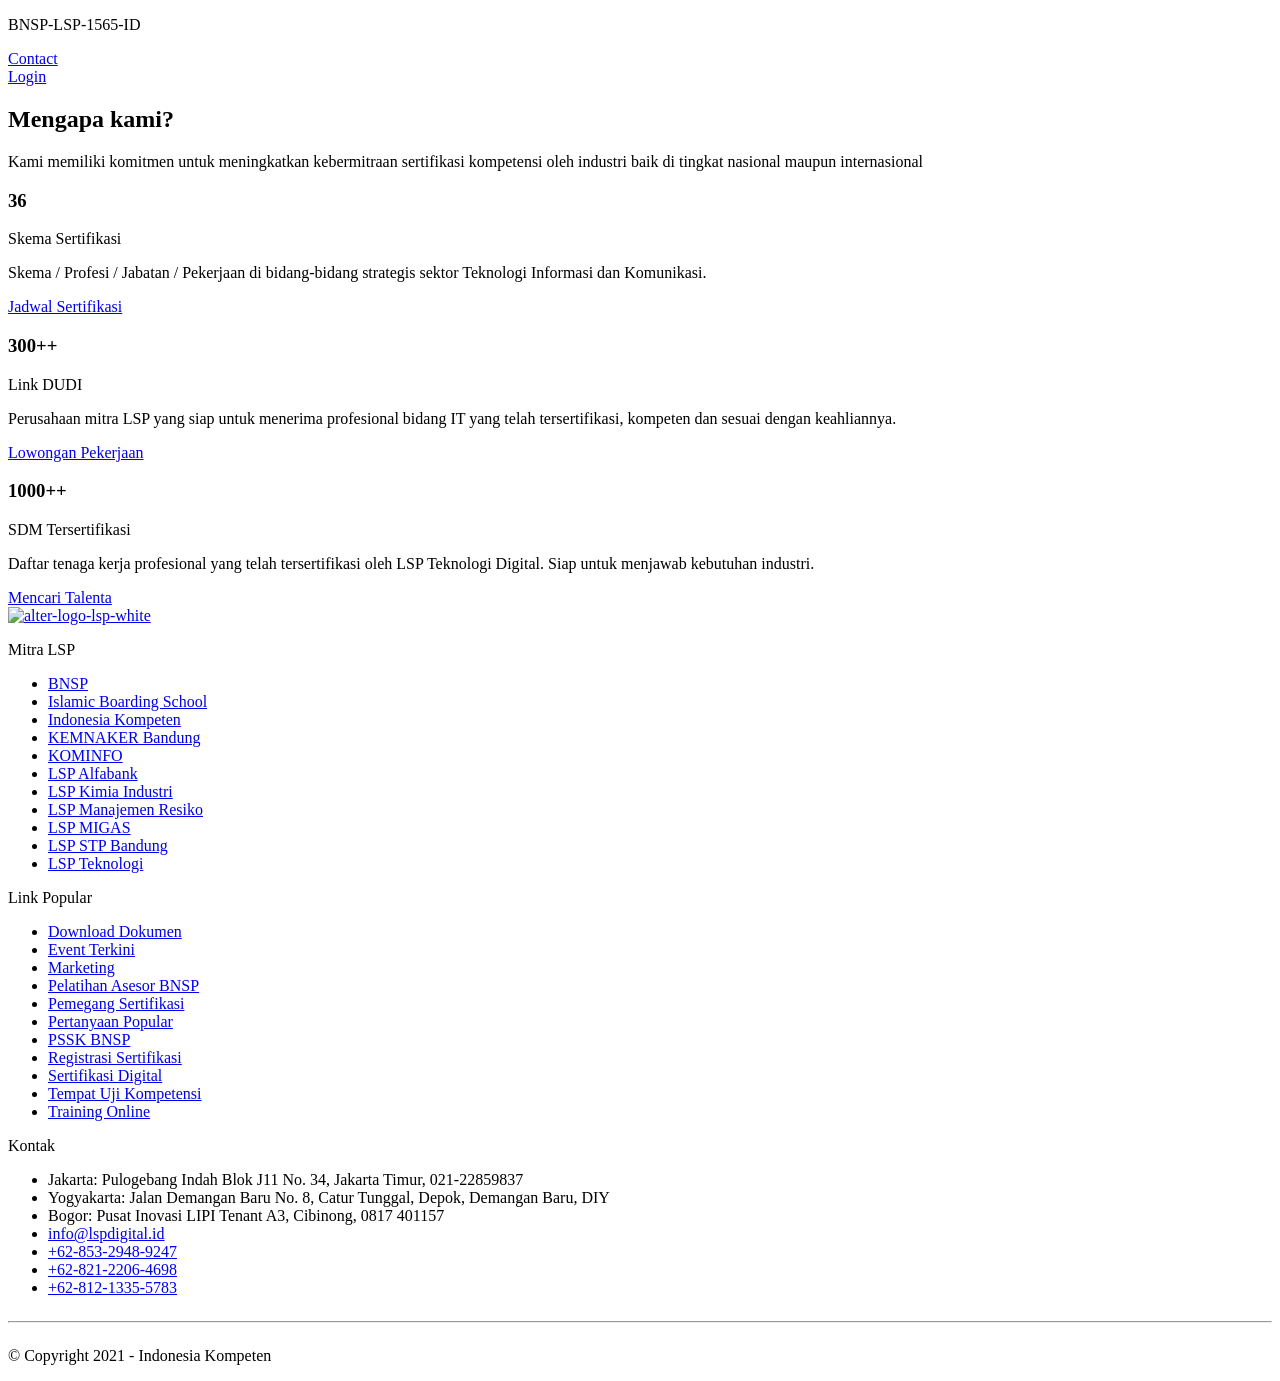
==== dashboard.html @ 9d03038a "Add files via upload" ====
<!DOCTYPE html>
<html lang="en">
<head>
	<meta charset="UTF-8">
    <meta name="viewport" content="width=device-width, initial-scale=1.0">

    <!-- SEO Meta Tags -->
    <meta name="description" content="Website clone LSP Digital Indonesia">
    <meta name="author" content="Khoeru Roziqin">
    <meta name="keywords" content="lsp,lspdigital,sertifikasi,lembagasertifikasiprofesi,sertifikasiprofesi">

    <!-- OG Meta Tags to improve the way the post looks when you share the page on Facebook, Twitter, LinkedIn -->
    <meta property="og:site_name" content="LSP Digital Indonesia" /> <!-- website name -->
    <meta property="og:site" content="" /> <!-- website link -->
    <meta property="og:title" content="dashboard" /> <!-- title shown in the actual shared post -->
    <meta property="og:description" content="website clone Lsp Digital Indonesia" /> <!-- description shown in the actual shared post -->
    <meta property="og:image" content="" /> <!-- image link, make sure it's jpg -->
    <meta property="og:url" content="" /> <!-- where do you want your post to link to -->
    <meta name="twitter:card" content="summary_large_image"> <!-- to have large image post format in Twitter -->

    <!-- Webpage Title -->
    <title>Dashbboard | LSP Digital Indonesia</title>

    <!-- apple touch icon -->
    <link rel="apple-touch-icon" href="assets/image/apple-touch-icon.png">
    <link rel="apple-touch-icon" sizes="57x57" href="assets/image/apple-touch-icon-57x57.png">
    <link rel="apple-touch-icon" sizes="72x72" href="assets/image/apple-touch-icon-72x72.png">
    <link rel="apple-touch-icon" sizes="76x76" href="assets/image/apple-touch-icon-76x76.png">
    <link rel="apple-touch-icon" sizes="114x114" href="assets/image/apple-touch-icon-114x114.png">
    <link rel="apple-touch-icon" sizes="120x120" href="assets/image/apple-touch-icon-120x120.png">
    <link rel="apple-touch-icon" sizes="144x144" href="assets/image/apple-touch-icon-144x144.png">
    <link rel="apple-touch-icon" sizes="152x152" href="assets/image/apple-touch-icon-152x152.png">
    <link rel="apple-touch-icon" sizes="180x180" href="assets/image/apple-touch-icon-180x180.png">

    <!-- Styles -->
    <link rel="stylesheet" href="assets/css/styles.css"> <!-- custom styles -->
    <link rel="stylesheet" href="assets/css/bootstrap.css"> <!-- bootstrap styles -->
    <link rel="stylesheet" href="assets/vendor/icofont/icofont.css"> <!-- icofont icon styles -->
    <link rel="stylesheet" href="assets/vendor/uicons-bold-rounded/css/uicons-bold-rounded.css"> <!-- flaticon bold rounded icon styles -->
    <link rel="stylesheet" href="https://cdnjs.cloudflare.com/ajax/libs/animate.css/4.1.1/animate.min.css"> <!-- animate animation styles -->

    <!-- Favicon  -->
    <link rel="icon" href="assets/image/favicon.ico">
</head>

<body>
    <!-- alter section -->
    <div class="alter__section">
        <div class="container">
            <div class="body__section">
                <!-- alter left -->
                <div class="alter__left">
                    <a href="https://www.instagram.com/lsp.td/"><i class="icofont-instagram"></i></a>
                    <a href="https://www.facebook.com/lsptd/"><i class="icofont-facebook"></i></a>
                    <a href="https://www.youtube.com/channel/UCzzAznco5deIbDVZS4acb9w"><i class="icofont-youtube-play"></i></a>
                    <p class="fw-medium">BNSP-LSP-1565-ID</p>
                </div> <!-- end alter left -->
                <!-- alter right -->
                <div class="alter__right">
                    <div class="alter__contact">
                        <a href="#" class="fw-medium">Contact</a>
                    </div>
                    <div class="alter__login">
                        <a href="#" class="fw-medium">Login</a>
                    </div>
                </div> <!-- end alter right -->
            </div> <!-- end body section -->
        </div> <!-- end container -->
    </div> <!-- end alter section -->

    <!-- navigations -->
    <!-- end navigations -->


    <!-- header -->
    <header></header> <!-- end header -->

    <!-- mengapa section -->
    <div class="mengapa__section">
        <div class="container">
            <div class="body__section">
                <!-- headers -->
                <div class="headers text-center">
                    <h2>Mengapa kami?</h2>
                    <p>Kami memiliki komitmen untuk meningkatkan kebermitraan sertifikasi kompetensi oleh industri baik di tingkat nasional maupun internasional</p>
                </div> <!-- end headers -->

                <!-- mengapa body -->
                <div class="mengapa__body">
                    <div class="card__mengapa text-center">
                        <h3>36</h3>
                        <p class="fw-bold">Skema Sertifikasi</p>
                        <p class="m__bt">Skema / Profesi / Jabatan / Pekerjaan di bidang-bidang strategis sektor Teknologi Informasi dan Komunikasi.</p>
                        <a href="#">
                            Jadwal Sertifikasi
                            <span class="fi-br-arrow-small-right"></span>
                        </a>
                    </div>
                    <div class="card__mengapa text-center">
                        <h3>300++</h3>
                        <p class="fw-bold">Link DUDI</p>
                        <p class="m__bt">Perusahaan mitra LSP yang siap untuk menerima profesional bidang IT yang telah tersertifikasi, kompeten dan sesuai dengan keahliannya.</p>
                        <a href="#">
                            Lowongan Pekerjaan
                            <span class="fi-br-arrow-small-right"></span>
                        </a>
                    </div>
                    <div class="card__mengapa text-center">
                        <h3>1000++</h3>
                        <p class="fw-bold">SDM Tersertifikasi</p>
                        <p class="m__bt">Daftar tenaga kerja profesional yang telah tersertifikasi oleh LSP Teknologi Digital. Siap untuk menjawab kebutuhan industri.</p>
                        <a href="#">
                            Mencari Talenta
                            <span class="fi-br-arrow-small-right"></span>
                        </a>
                    </div>
                </div> <!-- end mengapa body -->
            </div> <!-- end body section -->
        </div> <!-- end container -->
    </div> <!-- end mengapa section -->

    <!-- skema section -->
    <div class="skema__section">
        <div class="container">
            <div class="body__section">
                
            </div> <!-- end body section -->
        </div> <!-- end container -->
    </div> <!-- end skema section -->

    <!-- artikel section -->
    <div class="artikel__section">
        <div class="container">
            <div class="body__section">
                
            </div> <!-- end body section -->
        </div> <!-- end container -->
    </div> <!-- end artikel section -->

    <!-- join section -->
    <div class="join__section">
        <div class="container">
            <div class="body__section">
                
            </div> <!-- end body section -->
        </div> <!-- end container -->
    </div> <!-- end join section -->

    <!-- testimoni section -->
    <div class="testimoni__section">
        <div class="container">
            <div class="body__section">
                
            </div> <!-- end body section -->
        </div> <!-- end container -->
    </div> <!-- end testimoni section -->

    <!-- footer -->
    <footer>
        <div class="container">
            <div class="body__section">
                <!-- top footer -->
                <div class="top__footer">
                    <!-- left top footer -->
                    <div class="left__top">
                        <a href="dashboard.html"><img src="assets/image/logo-lsp-white.svg" alt="alter-logo-lsp-white"></a>
                    </div> <!-- end left top footer -->
                    <!-- right top footer -->
                    <div class="right__top a__none ul__left">
                        <div class="content__right">
                            <p class="fw-bold">Mitra LSP</p>
                            <ul>
                                <li><a href="dashboard.html">BNSP</a></li>
                                <li><a href="https://binaqurani.sch.id/">Islamic Boarding School</a></li>
                                <li><a href="dashboard.html">Indonesia Kompeten</a></li>
                                <li><a href="dashboard.html">KEMNAKER Bandung</a></li>
                                <li><a href="dashboard.html">KOMINFO</a></li>
                                <li><a href="http://programprofesi.alfabankjogja.com/">LSP Alfabank</a></li>
                                <li><a href="https://www.lspkimiaindustri.id/">LSP Kimia Industri</a></li>
                                <li><a href="https://lspmr.org/">LSP Manajemen Resiko</a></li>
                                <li><a href="dashboard.html">LSP MIGAS</a></li>
                                <li><a href="dashboard.html">LSP STP Bandung</a></li>
                                <li><a href="dashboard.html">LSP Teknologi</a></li>
                            </ul>
                        </div> <!-- end content right top -->
                        <div class="content__right">
                            <p class="fw-bold">Link Popular</p>
                            <ul>
                                <li><a href="#">Download Dokumen</a></li>
                                <li><a href="#">Event Terkini</a></li>
                                <li><a href="#">Marketing</a></li>
                                <li><a href="#">Pelatihan Asesor BNSP</a></li>
                                <li><a href="#">Pemegang Sertifikasi</a></li>
                                <li><a href="#">Pertanyaan Popular</a></li>
                                <li><a href="#">PSSK BNSP</a></li>
                                <li><a href="#">Registrasi Sertifikasi</a></li>
                                <li><a href="#">Sertifikasi Digital</a></li>
                                <li><a href="#">Tempat Uji Kompetensi</a></li>
                                <li><a href="#">Training Online</a></li>
                            </ul>
                        </div> <!-- end content right top -->
                        <div class="content__right">
                            <p class="fw-bold">Kontak</p>
                            <ul>
                                <li>Jakarta: Pulogebang Indah Blok J11 No. 34, Jakarta Timur, 021-22859837</li>
                                <li>Yogyakarta: Jalan Demangan Baru No. 8, Catur Tunggal, Depok, Demangan Baru, DIY</li>
                                <li>Bogor: Pusat Inovasi LIPI Tenant A3, Cibinong, 0817 401157</li>
                                <li><a href="mailto:info@lspdigital.id">info@lspdigital.id</a></li>
                                <li><a href="whatsapp://send?abid=085329489247&text=LSPTD">+62-853-2948-9247</a></li>
                                <li><a href="whatsapp://send?abid=082122064698&text=LSPTD">+62-821-2206-4698</a></li>
                                <li><a href="whatsapp://send?abid=081213355783&text=InformasiSertifikasi">+62-812-1335-5783</a></li>
                            </ul>
                        </div> <!-- end content right top -->
                    </div> <!-- end right top footer -->
                </div> <!-- end top footer -->

                <hr style="color: rgba(255, 255, 255, .4); margin: 24px 0;">
                <!-- bottom footer -->
                <div class="bottom__footer">
                    <p>&copy; Copyright 2021 - Indonesia Kompeten</p>
                    <div class="bottom__icon a__none">
                        <a href="https://www.instagram.com/lsp.td/"><i class="icofont-instagram"></i></a>
                        <a href="https://www.facebook.com/lsptd/"><i class="icofont-facebook"></i></a>
                        <a href="https://www.youtube.com/channel/UCzzAznco5deIbDVZS4acb9w"><i class="icofont-youtube-play"></i></a>
                    </div>
                </div> <!-- end bottom footer -->
            </div> <!-- end body section -->
        </div> <!-- end container -->
    </footer> <!-- end footer -->

    <!-- scripts -->
    <script src="assets/js/scripts.js"></script> <!-- custom scripts -->
    <script src="assets/js/bootstrap.bundle.js"></script> <!-- bootstrap scripts -->
    <script src="https://code.jquery.com/jquery-3.6.0.js" integrity="sha256-H+K7U5CnXl1h5ywQfKtSj8PCmoN9aaq30gDh27Xc0jk=" crossorigin="anonymous"></script> <!-- jquery 3.6.0 cdn scripts -->
</body>

</html>
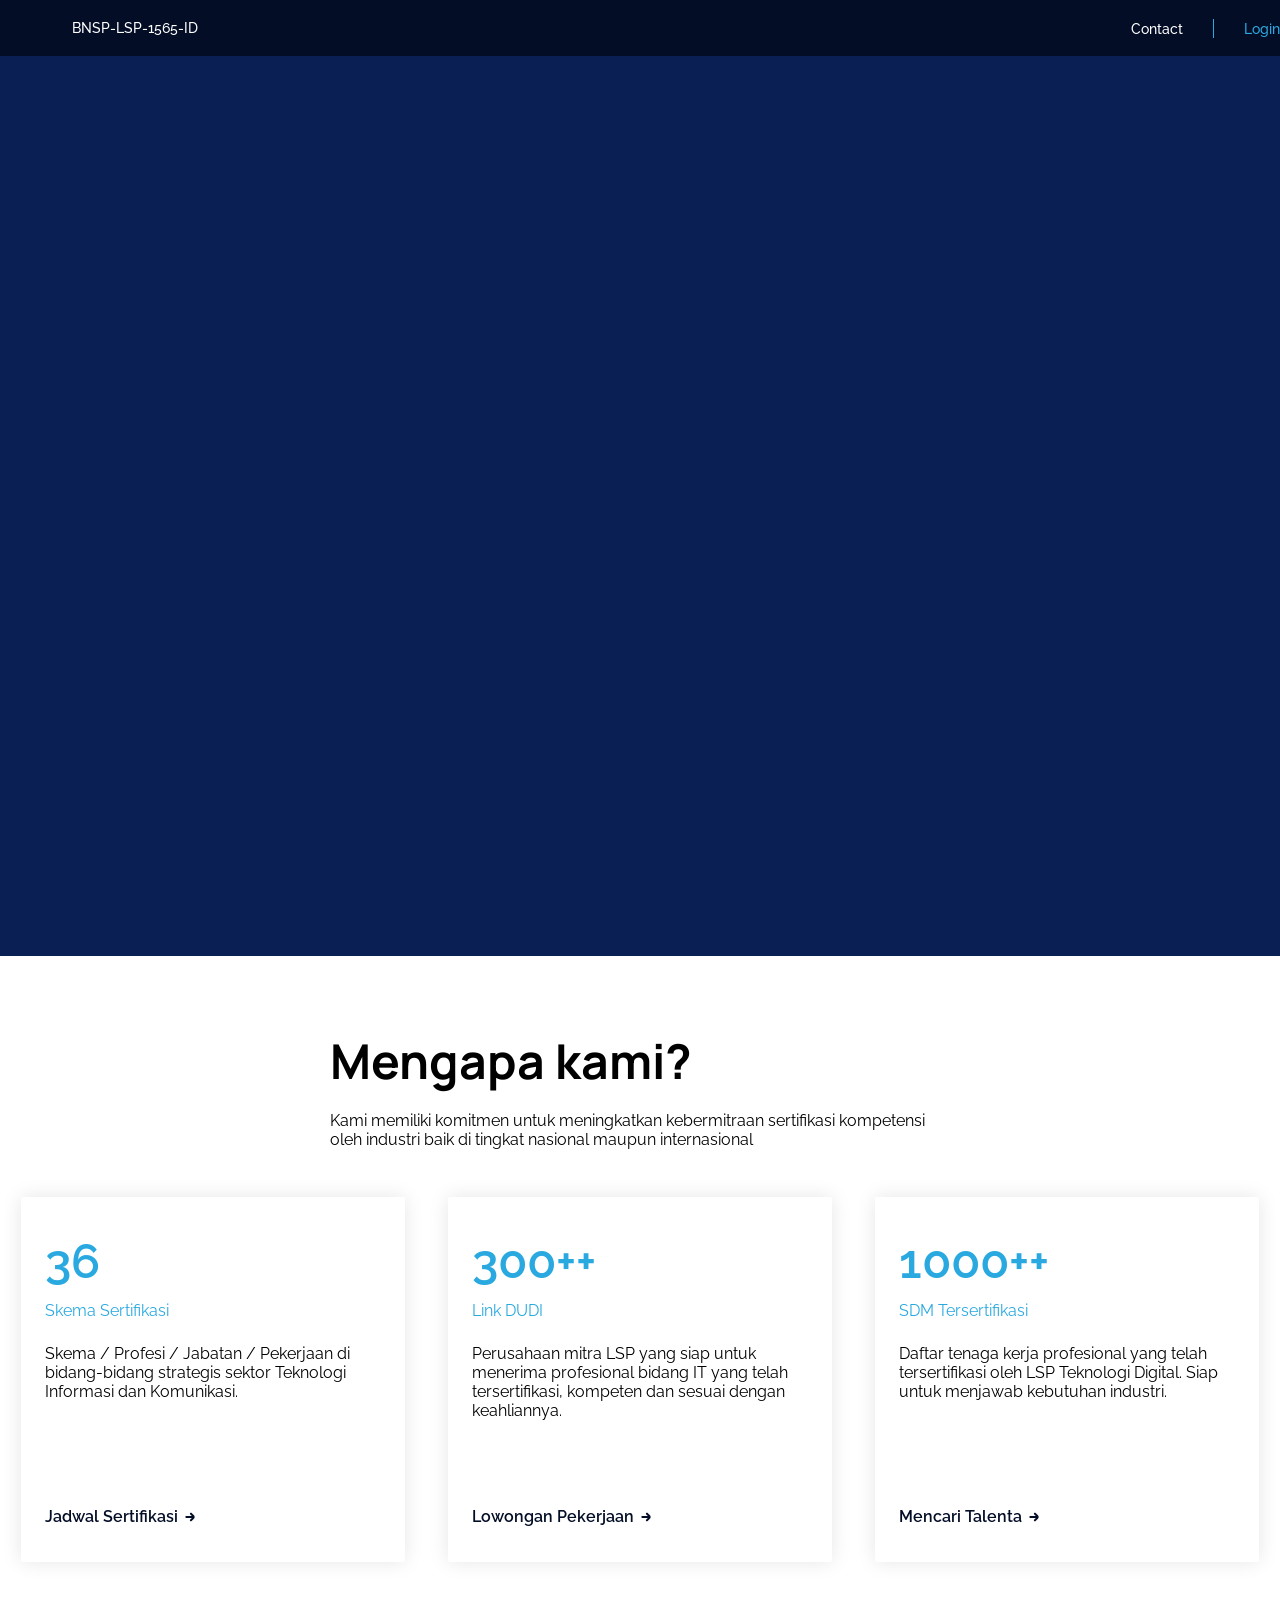
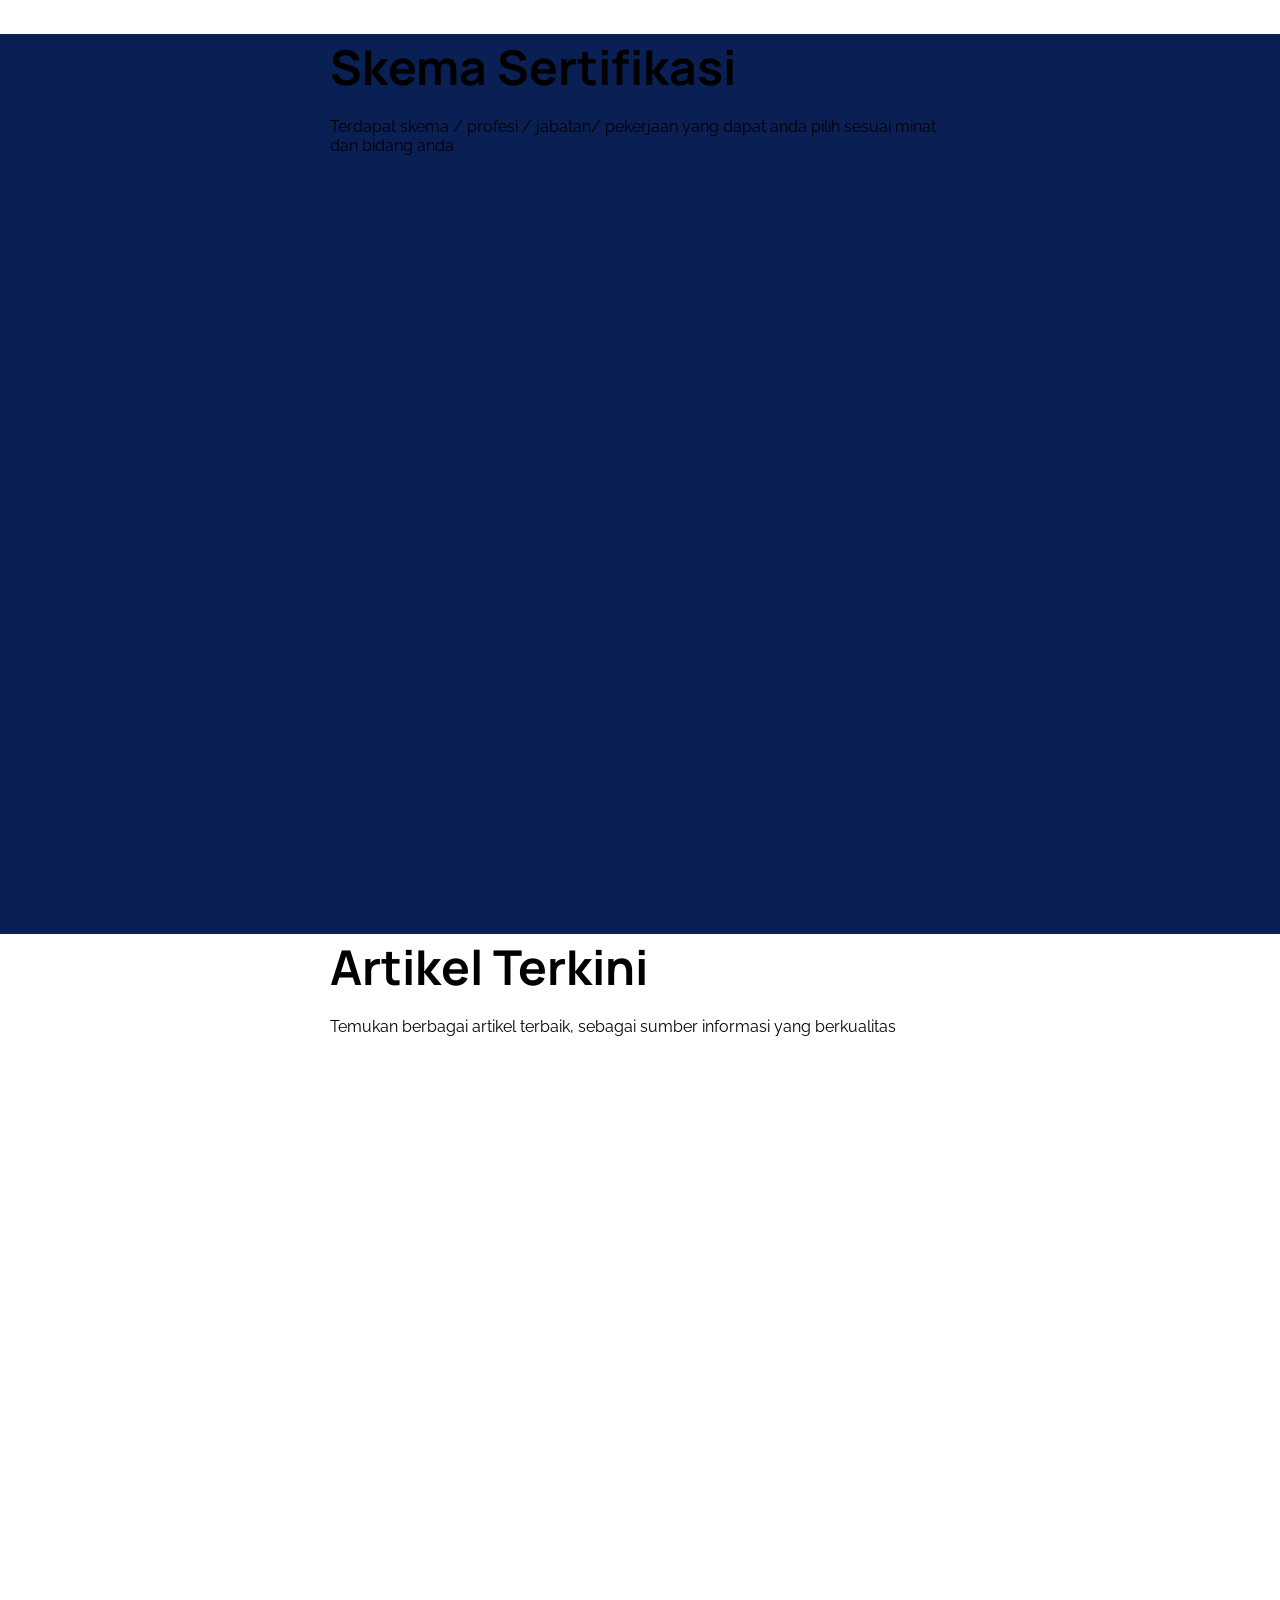
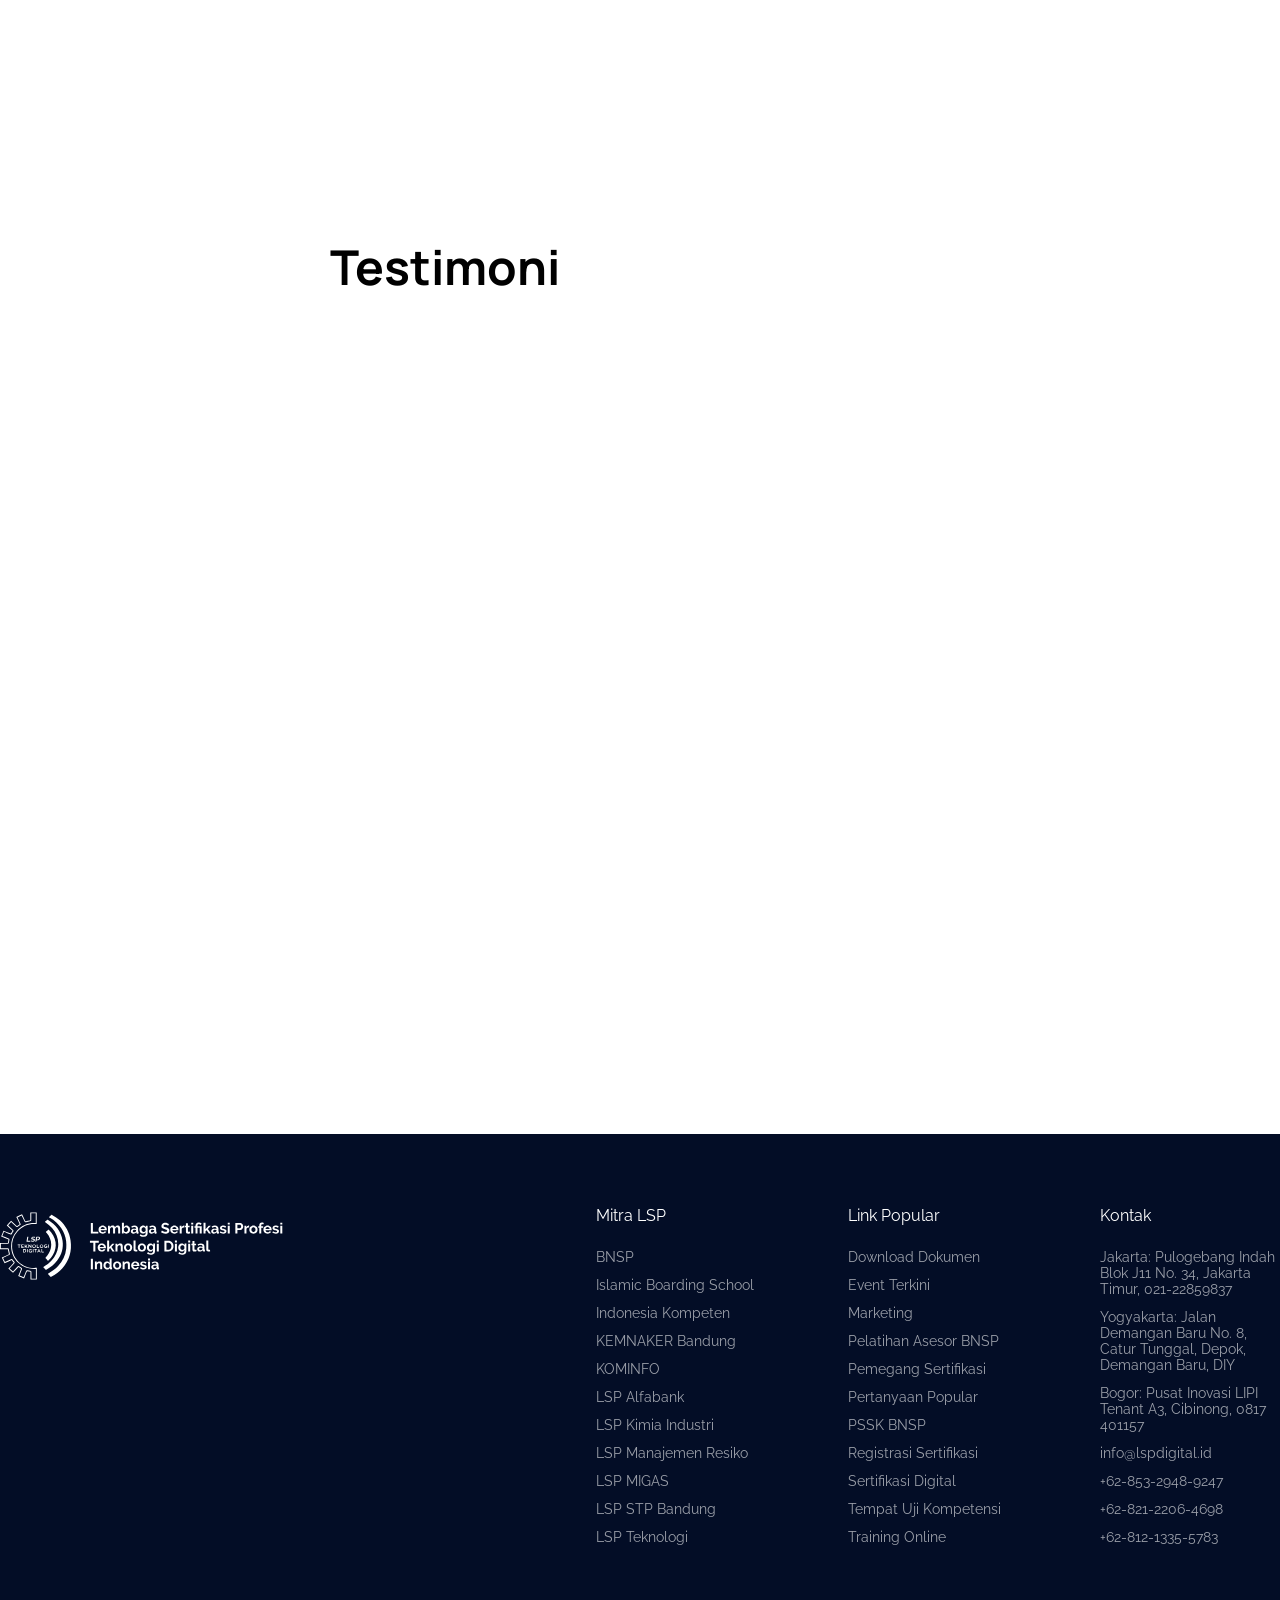
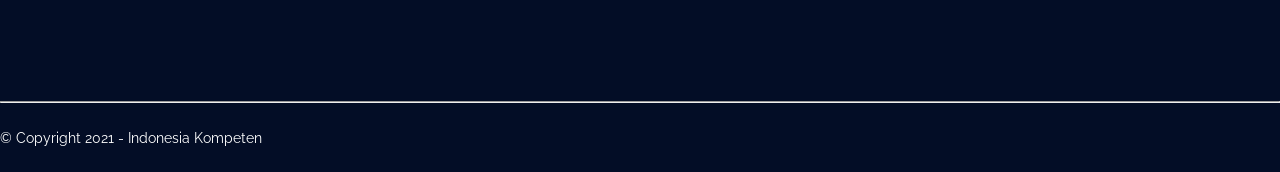
==== commit 93aa2c95: "Add files via upload" ====
--- a/dashboard.html
+++ b/dashboard.html
@@ -123,7 +123,14 @@
     <div class="skema__section">
         <div class="container">
             <div class="body__section">
-                
+                <!-- headers -->
+                <div class="headers text-center">
+                    <h2>Skema Sertifikasi</h2>
+                    <p>Terdapat skema / profesi / jabatan/ pekerjaan yang dapat anda pilih sesuai minat dan bidang anda</p>
+                </div> <!-- end headers -->
+
+                <!-- skema body -->
+                <div class="skema__body"></div> <!-- end skema body -->
             </div> <!-- end body section -->
         </div> <!-- end container -->
     </div> <!-- end skema section -->
@@ -132,25 +139,37 @@
     <div class="artikel__section">
         <div class="container">
             <div class="body__section">
-                
+                <!-- headers -->
+                <div class="headers text-center">
+                    <h2>Artikel Terkini</h2>
+                    <p>Temukan berbagai artikel terbaik, sebagai sumber informasi yang berkualitas</p>
+                </div> <!-- end headers -->
+
+                <!-- artikel body -->
+                <div class="artikel__body">
+                    <div class="artikel__field">
+                        <div class="artikel__card"></div>
+                        <div class="artikel__card"></div>
+                        <div class="artikel__card"></div>
+                    </div> <!-- end artikel field -->
+                </div> <!-- end artikel body -->
             </div> <!-- end body section -->
         </div> <!-- end container -->
     </div> <!-- end artikel section -->
-
-    <!-- join section -->
-    <div class="join__section">
-        <div class="container">
-            <div class="body__section">
-                
-            </div> <!-- end body section -->
-        </div> <!-- end container -->
-    </div> <!-- end join section -->
 
     <!-- testimoni section -->
     <div class="testimoni__section">
         <div class="container">
             <div class="body__section">
-                
+                <!-- headers -->
+                <div class="headers text-center">
+                    <h2>Testimoni</h2>
+                </div> <!-- end headers -->
+
+                <!-- testimoni body -->
+                <div class="testimoni__body">
+                    
+                </div> <!-- end testimoni body -->
             </div> <!-- end body section -->
         </div> <!-- end container -->
     </div> <!-- end testimoni section -->
--- a/assets/css/styles.css
+++ b/assets/css/styles.css
@@ -0,0 +1,568 @@
+/************************************************/
+/*               TABLE OF CONTENT               */
+/************************************************/
+/*
+    1. Google Font
+    2. Variable
+    3. General styles
+    4. Dashboard Page
+    5. Responsive / Media queries
+*/
+
+
+/*******************************************/
+/*               GOOGLE FONT               */
+/*******************************************/
+@import url('https://fonts.googleapis.com/css2?family=Manrope:wght@400;500;600;700;800&family=Raleway:wght@400;500;600;700;800&display=swap');
+
+
+/****************************************/
+/*               VARIABLE               */
+/****************************************/
+:root {
+    /*height and width*/
+
+    /*color*/
+    --black: rgba(0, 0, 0, 1.0);
+    --white: rgba(255, 255, 255, 1.0);
+    --light-color: rgba(243, 251, 255, 1);
+    --middle-color: rgba(42, 169, 224, 1);
+    --dark-color: rgba(3, 13, 38, 1);
+    --alter-color: rgba(10, 31, 84, 1);
+
+    /*font and typography*/
+    --head-font: 'Manrope', sans-serif;
+    --body-font: 'Raleway', sans-serif;
+    --reg-size: 16px;
+    --head-size: 48px;
+    --big-size: 60px;
+    --small-size: 14px;
+
+    /*padding and margin*/
+    --section-tb: 72px 0;
+}
+
+/*********************************************/
+/*               GENERAL STYLE               */
+/*********************************************/
+* {
+    font-family: var(--body-font);
+    font-weight: 400;
+    color: var(--black);
+
+    box-sizing: border-box;
+    margin: 0;
+    padding: 0;
+}
+
+ul {
+    list-style: none;
+}
+
+h1 {
+    font-family: var(--head-font) !important;
+    font-size: 60px !important;
+    font-weight: 800;
+}
+
+h2 {
+    font-family: var(--head-font) !important;
+    font-size: 48px !important;
+    font-weight: 700 !important;
+}
+
+h3 {
+    font-size: 48px !important;
+    font-weight: 600 !important;
+}
+
+.a__none a {
+    text-decoration: none;
+}
+
+.ul__left ul {
+    padding-left: 0;
+}
+
+.fw-medium {
+    font-weight: 500;
+}
+
+/*headers*/
+.headers {
+    width: 620px;
+    max-width: 80vw;
+    margin: auto;
+    padding-bottom: 48px;
+}
+
+.headers h2 {
+    margin-bottom: 18px;
+}
+
+
+/**********************************************/
+/*               DASHBOARD PAGE               */
+/**********************************************/
+
+/************************/
+/*    alter section     */
+/************************/
+.alter__section {
+    background-color: var(--dark-color);
+}
+
+.alter__section a,
+.alter__section i,
+.alter__section p {
+    color: var(--white);
+    text-decoration: none;
+    font-size: var(--small-size);
+    transition: all .3s ease;
+}
+
+.alter__section .body__section {
+    display: flex;
+    align-items: center;
+    justify-content: space-between;
+}
+
+/*alter left*/
+.alter__left {
+    display: flex;
+    align-items: center;
+    padding: 20px 0;
+}
+
+.alter__left p {
+    margin-bottom: 0;
+}
+
+.alter__left a{
+    margin-right: 24px;
+}
+
+/*alter right*/
+.alter__right {
+    display: flex;
+}
+
+.alter__contact {
+    padding-right: 30px;
+}
+
+.alter__login {
+    padding-left: 30px;
+    border-left: 1px solid var(--middle-color);
+}
+
+.alter__login a {
+    color: var(--middle-color);
+}
+
+.alter__contact a:hover,
+.alter__section i:hover {
+    color: rgba(255, 255, 255, .7);
+}
+
+
+/**********************/
+/*    navigations     */
+/**********************/
+
+/*****************/
+/*    header     */
+/*****************/
+header,
+.skema__section,
+.artikel__section,
+.join__section,
+.testimoni__section {
+    height: 900px;
+}
+
+header,
+.skema__section,
+.join__section {
+    background-color: var(--alter-color);
+}
+
+/**************************/
+/*    mengapa section     */
+/**************************/
+.mengapa__section {
+    padding: var(--section-tb);
+}
+
+/*mengapa body*/
+.mengapa__body {
+    display: flex;
+    justify-content: space-around;
+}
+
+.card__mengapa {
+    width: 30%;
+    padding: 36px 24px;
+    box-shadow: 0 0 20px 0 rgba(0, 0, 0, .1);
+    border-radius: 2px;
+    transition: all .3s ease;
+}
+
+.card__mengapa:hover {
+    box-shadow: 0 0 20px 0 rgba(0, 0, 0, .16);
+}
+
+.card__mengapa h3 {
+    margin-bottom: 12px;
+}
+
+.card__mengapa .fw-bold {
+    margin-bottom: 24px;
+}
+
+.card__mengapa .m__bt {
+    height: 150px;
+    margin-bottom: 12px;
+}
+
+.card__mengapa h3,
+.card__mengapa .fw-bold {
+    color: var(--middle-color);
+}
+
+.card__mengapa a,
+.card__mengapa span {
+    text-decoration: none;
+    color: var(--dark-color);
+    font-weight: 600;
+    transition: all .3s ease;
+}
+
+.card__mengapa span {
+    display: inline-block;
+    transform: translateY(3px);
+}
+
+.card__mengapa a:hover {
+    color: var(--dark-color);
+}
+
+.card__mengapa a:hover span {
+    transform: translate(5px, 3px);
+}
+
+/************************/
+/*    skema section     */
+/************************/
+
+/**************************/
+/*    artikel section     */
+/**************************/
+
+/***********************/
+/*    join section     */
+/***********************/
+
+/****************************/
+/*    testimoni section     */
+/****************************/
+
+/*****************/
+/*    footer     */
+/*****************/
+footer {
+    background-color: var(--dark-color);
+}
+
+footer p,
+footer i{
+    color: var(--white);
+}
+
+footer li {
+    padding-bottom: 12px;
+}
+
+footer li,
+.bottom__footer p {
+    font-size: var(--small-size);
+}
+
+footer li,
+footer li a {
+    color: rgba(255, 255, 255, .6);
+    cursor: pointer;
+    transition: all .3s ease;
+}
+
+footer li:hover,
+footer li a:hover{
+    color: var(--white);
+}
+
+footer .fw-bold {
+    margin-bottom: 24px;
+}
+
+/*top footer*/
+.top__footer {
+    padding: 72px 0 120px;
+    display: flex;
+    justify-content: space-between;
+}
+
+.top__footer .left__top img {
+    height: 80px;
+}
+
+.top__footer .right__top {
+    display: flex;
+    justify-content: flex-end;
+}
+
+.top__footer .content__right {
+    width: 180px;
+    margin-left: 72px;
+}
+
+/*bottom footer*/
+.bottom__footer {
+    display: flex;
+    justify-content: space-between;
+    align-items: center;
+    padding-bottom: 24px;
+}
+
+.bottom__footer p {
+    margin-bottom: 0;
+}
+
+.bottom__footer i {
+    font-size: 18px;
+    margin-left: 20px;
+}
+
+/*******************************************/
+/*               RESPONEIVES               */
+/*******************************************/
+@media (min-width: 1400px) {
+    .body__section {
+        margin: 0 80px;
+    }
+}
+
+@media (max-width: 1200px) {
+    /*****************/
+    /*    footer     */
+    /*****************/
+    /*top footer*/
+    .top__footer .content__right {
+        margin-left: 36px;
+    }
+}
+
+/*=============== tablet view ===============*/
+@media screen and (max-width: 991px) {
+    /****************************************/
+    /*               VARIABLE               */
+    /****************************************/
+
+    /*********************************************/
+    /*               GENERAL STYLE               */
+    /*********************************************/
+    h1 {
+        font-size: 48px !important;
+    }
+
+    h2 {
+        font-size: 36px !important;
+    }
+
+    h3 {
+        font-size: 36px !important;
+    }
+
+    .body__section {
+        margin: 0 12px;
+    }
+
+    /**********************************************/
+    /*               DASHBOARD PAGE               */
+    /**********************************************/
+
+    /**********************/
+    /*    navigations     */
+    /**********************/
+
+    /*****************/
+    /*    header     */
+    /*****************/
+
+    /**************************/
+    /*    mengapa section     */
+    /**************************/
+    /*mengapa body*/
+    .card__mengapa .m__bt {
+        height: 220px;
+        margin-bottom: 12px;
+    }
+
+    /************************/
+    /*    skema section     */
+    /************************/
+
+    /**************************/
+    /*    artikel section     */
+    /**************************/
+
+    /***********************/
+    /*    join section     */
+    /***********************/
+
+    /****************************/
+    /*    testimoni section     */
+    /****************************/
+
+    /*****************/
+    /*    footer     */
+    /*****************/
+    /*top footer*/
+    .top__footer {
+        flex-direction: column;
+    }
+
+    .top__footer .left__top{
+        margin-bottom: 36px;
+    }
+
+    .top__footer .right__top {
+        justify-content: space-between;
+    }
+
+    .top__footer .content__right {
+        width: 180px;
+        margin-left: 0;
+    }
+}
+
+
+/*=============== mobile view ===============*/
+@media screen and (max-width: 576px) {
+    /****************************************/
+    /*               VARIABLE               */
+    /****************************************/
+    h1 {
+    }
+
+    /*********************************************/
+    /*               GENERAL STYLE               */
+    /*********************************************/
+
+    /**********************************************/
+    /*               DASHBOARD PAGE               */
+    /**********************************************/
+
+    /************************/
+    /*    alter section     */
+    /************************/
+    /*alter left*/
+    .alter__left a{
+        margin-right: 20px;
+    }
+
+    .alter__section .alter__left p {
+        display: none;
+    }
+
+    /*alter right*/
+    .alter__contact {
+        padding-right: 20px;
+    }
+
+    .alter__login {
+        padding-left: 20px;
+    }
+    /**********************/
+    /*    navigations     */
+    /**********************/
+
+    /*****************/
+    /*    header     */
+    /*****************/
+
+    /**************************/
+    /*    mengapa section     */
+    /**************************/
+    /*mengapa body*/
+    .mengapa__body {
+        flex-direction: column;
+    }
+
+    .card__mengapa {
+        width: 100%;
+        padding: 36px 24px;
+        margin-bottom: 36px;
+    }
+
+    .card__mengapa .m__bt {
+        height: auto;
+        margin-bottom: 36px;
+    }
+
+    .card__mengapa .fw-bold {
+        margin-bottom: 18px;
+    }
+
+    /************************/
+    /*    skema section     */
+    /************************/
+
+    /**************************/
+    /*    artikel section     */
+    /**************************/
+
+    /***********************/
+    /*    join section     */
+    /***********************/
+
+    /****************************/
+    /*    testimoni section     */
+    /****************************/
+
+    /*****************/
+    /*    footer     */
+    /*****************/
+    /*top footer*/
+    .top__footer .left__top img {
+        height: auto;
+        width: 100%;
+        max-width: 340px;
+    }
+    .top__footer .right__top {
+        justify-content: space-between;
+        flex-direction: column;
+    }
+
+    .top__footer .content__right {
+        width: 70vw;
+        margin-bottom: 12px;
+    }
+    /*bottom footer*/
+    .bottom__footer {
+        justify-content: center;
+        padding-bottom: 24px;
+        flex-direction: column;
+    }
+
+    .bottom__footer p {
+        margin-bottom: 12px;
+    }
+
+    .bottom__footer i {
+        margin-left: 0;
+    }
+
+    .bottom__footer a:nth-child(2) {
+        margin: 0 20px;
+    }
+}
--- a/assets/vendor/uicons-bold-rounded/css/uicons-bold-rounded.css
+++ b/assets/vendor/uicons-bold-rounded/css/uicons-bold-rounded.css
@@ -0,0 +1,1080 @@
+@font-face {
+    font-family: "uicons-bold-rounded";
+    src: url("../webfonts/uicons-bold-rounded.eot#iefix") format("embedded-opentype"),
+url("../webfonts/uicons-bold-rounded.woff2") format("woff2"),
+url("../webfonts/uicons-bold-rounded.woff") format("woff");
+}
+
+i[class^="fi-br-"]:before, i[class*="fi-br-"]:before, span[class^="fi-br-"]:before, span[class*="fi-br-"]:before {
+    font-family: uicons-bold-rounded !important;
+    font-style: normal;
+    font-weight: normal !important;
+    font-variant: normal;
+    text-transform: none;
+    line-height: 1;
+    -webkit-font-smoothing: antialiased;
+    -moz-osx-font-smoothing: grayscale;
+}
+
+.fi-br-add:before {
+    content: "\f101";
+}
+.fi-br-alarm-clock:before {
+    content: "\f102";
+}
+.fi-br-align-center:before {
+    content: "\f103";
+}
+.fi-br-align-justify:before {
+    content: "\f104";
+}
+.fi-br-align-left:before {
+    content: "\f105";
+}
+.fi-br-align-right:before {
+    content: "\f106";
+}
+.fi-br-ambulance:before {
+    content: "\f107";
+}
+.fi-br-angle-double-left:before {
+    content: "\f108";
+}
+.fi-br-angle-double-right:before {
+    content: "\f109";
+}
+.fi-br-angle-double-small-left:before {
+    content: "\f10a";
+}
+.fi-br-angle-double-small-right:before {
+    content: "\f10b";
+}
+.fi-br-angle-down:before {
+    content: "\f10c";
+}
+.fi-br-angle-left:before {
+    content: "\f10d";
+}
+.fi-br-angle-right:before {
+    content: "\f10e";
+}
+.fi-br-angle-small-down:before {
+    content: "\f10f";
+}
+.fi-br-angle-small-left:before {
+    content: "\f110";
+}
+.fi-br-angle-small-right:before {
+    content: "\f111";
+}
+.fi-br-angle-small-up:before {
+    content: "\f112";
+}
+.fi-br-angle-up:before {
+    content: "\f113";
+}
+.fi-br-apps-add:before {
+    content: "\f114";
+}
+.fi-br-apps-delete:before {
+    content: "\f115";
+}
+.fi-br-apps-sort:before {
+    content: "\f116";
+}
+.fi-br-apps:before {
+    content: "\f117";
+}
+.fi-br-archive:before {
+    content: "\f118";
+}
+.fi-br-arrow-down:before {
+    content: "\f119";
+}
+.fi-br-arrow-left:before {
+    content: "\f11a";
+}
+.fi-br-arrow-right:before {
+    content: "\f11b";
+}
+.fi-br-arrow-small-down:before {
+    content: "\f11c";
+}
+.fi-br-arrow-small-left:before {
+    content: "\f11d";
+}
+.fi-br-arrow-small-right:before {
+    content: "\f11e";
+}
+.fi-br-arrow-small-up:before {
+    content: "\f11f";
+}
+.fi-br-arrow-up:before {
+    content: "\f120";
+}
+.fi-br-asterisk:before {
+    content: "\f121";
+}
+.fi-br-backpack:before {
+    content: "\f122";
+}
+.fi-br-badge:before {
+    content: "\f123";
+}
+.fi-br-ban:before {
+    content: "\f124";
+}
+.fi-br-band-aid:before {
+    content: "\f125";
+}
+.fi-br-bank:before {
+    content: "\f126";
+}
+.fi-br-barber-shop:before {
+    content: "\f127";
+}
+.fi-br-baseball:before {
+    content: "\f128";
+}
+.fi-br-basketball:before {
+    content: "\f129";
+}
+.fi-br-bell-ring:before {
+    content: "\f12a";
+}
+.fi-br-bell-school:before {
+    content: "\f12b";
+}
+.fi-br-bell:before {
+    content: "\f12c";
+}
+.fi-br-billiard:before {
+    content: "\f12d";
+}
+.fi-br-bold:before {
+    content: "\f12e";
+}
+.fi-br-book-alt:before {
+    content: "\f12f";
+}
+.fi-br-book:before {
+    content: "\f130";
+}
+.fi-br-bookmark:before {
+    content: "\f131";
+}
+.fi-br-bowling:before {
+    content: "\f132";
+}
+.fi-br-box-alt:before {
+    content: "\f133";
+}
+.fi-br-box:before {
+    content: "\f134";
+}
+.fi-br-briefcase:before {
+    content: "\f135";
+}
+.fi-br-broom:before {
+    content: "\f136";
+}
+.fi-br-browser:before {
+    content: "\f137";
+}
+.fi-br-brush:before {
+    content: "\f138";
+}
+.fi-br-bug:before {
+    content: "\f139";
+}
+.fi-br-building:before {
+    content: "\f13a";
+}
+.fi-br-bulb:before {
+    content: "\f13b";
+}
+.fi-br-calculator:before {
+    content: "\f13c";
+}
+.fi-br-calendar:before {
+    content: "\f13d";
+}
+.fi-br-camera:before {
+    content: "\f13e";
+}
+.fi-br-caret-down:before {
+    content: "\f13f";
+}
+.fi-br-caret-left:before {
+    content: "\f140";
+}
+.fi-br-caret-right:before {
+    content: "\f141";
+}
+.fi-br-caret-up:before {
+    content: "\f142";
+}
+.fi-br-check:before {
+    content: "\f143";
+}
+.fi-br-checkbox:before {
+    content: "\f144";
+}
+.fi-br-chess:before {
+    content: "\f145";
+}
+.fi-br-circle-small:before {
+    content: "\f146";
+}
+.fi-br-circle:before {
+    content: "\f147";
+}
+.fi-br-clip:before {
+    content: "\f148";
+}
+.fi-br-clock:before {
+    content: "\f149";
+}
+.fi-br-cloud-check:before {
+    content: "\f14a";
+}
+.fi-br-cloud-disabled:before {
+    content: "\f14b";
+}
+.fi-br-cloud-download:before {
+    content: "\f14c";
+}
+.fi-br-cloud-share:before {
+    content: "\f14d";
+}
+.fi-br-cloud-upload:before {
+    content: "\f14e";
+}
+.fi-br-cloud:before {
+    content: "\f14f";
+}
+.fi-br-comment-alt:before {
+    content: "\f150";
+}
+.fi-br-comment:before {
+    content: "\f151";
+}
+.fi-br-compress-alt:before {
+    content: "\f152";
+}
+.fi-br-compress:before {
+    content: "\f153";
+}
+.fi-br-computer:before {
+    content: "\f154";
+}
+.fi-br-cookie:before {
+    content: "\f155";
+}
+.fi-br-copy-alt:before {
+    content: "\f156";
+}
+.fi-br-copy:before {
+    content: "\f157";
+}
+.fi-br-copyright:before {
+    content: "\f158";
+}
+.fi-br-cream:before {
+    content: "\f159";
+}
+.fi-br-credit-card:before {
+    content: "\f15a";
+}
+.fi-br-cross-circle:before {
+    content: "\f15b";
+}
+.fi-br-cross-small:before {
+    content: "\f15c";
+}
+.fi-br-cross:before {
+    content: "\f15d";
+}
+.fi-br-crown:before {
+    content: "\f15e";
+}
+.fi-br-cursor-finger:before {
+    content: "\f15f";
+}
+.fi-br-cursor-plus:before {
+    content: "\f160";
+}
+.fi-br-cursor-text-alt:before {
+    content: "\f161";
+}
+.fi-br-cursor-text:before {
+    content: "\f162";
+}
+.fi-br-cursor:before {
+    content: "\f163";
+}
+.fi-br-dart:before {
+    content: "\f164";
+}
+.fi-br-dashboard:before {
+    content: "\f165";
+}
+.fi-br-data-transfer:before {
+    content: "\f166";
+}
+.fi-br-database:before {
+    content: "\f167";
+}
+.fi-br-delete:before {
+    content: "\f168";
+}
+.fi-br-diamond:before {
+    content: "\f169";
+}
+.fi-br-dice:before {
+    content: "\f16a";
+}
+.fi-br-diploma:before {
+    content: "\f16b";
+}
+.fi-br-disk:before {
+    content: "\f16c";
+}
+.fi-br-doctor:before {
+    content: "\f16d";
+}
+.fi-br-document-signed:before {
+    content: "\f16e";
+}
+.fi-br-document:before {
+    content: "\f16f";
+}
+.fi-br-dollar:before {
+    content: "\f170";
+}
+.fi-br-download:before {
+    content: "\f171";
+}
+.fi-br-duplicate:before {
+    content: "\f172";
+}
+.fi-br-e-learning:before {
+    content: "\f173";
+}
+.fi-br-earnings:before {
+    content: "\f174";
+}
+.fi-br-edit-alt:before {
+    content: "\f175";
+}
+.fi-br-edit:before {
+    content: "\f176";
+}
+.fi-br-envelope:before {
+    content: "\f177";
+}
+.fi-br-euro:before {
+    content: "\f178";
+}
+.fi-br-exclamation:before {
+    content: "\f179";
+}
+.fi-br-expand:before {
+    content: "\f17a";
+}
+.fi-br-eye-crossed:before {
+    content: "\f17b";
+}
+.fi-br-eye-dropper:before {
+    content: "\f17c";
+}
+.fi-br-eye:before {
+    content: "\f17d";
+}
+.fi-br-feather:before {
+    content: "\f17e";
+}
+.fi-br-file-add:before {
+    content: "\f17f";
+}
+.fi-br-file-ai:before {
+    content: "\f180";
+}
+.fi-br-file-check:before {
+    content: "\f181";
+}
+.fi-br-file-delete:before {
+    content: "\f182";
+}
+.fi-br-file-eps:before {
+    content: "\f183";
+}
+.fi-br-file-gif:before {
+    content: "\f184";
+}
+.fi-br-file-music:before {
+    content: "\f185";
+}
+.fi-br-file-psd:before {
+    content: "\f186";
+}
+.fi-br-file:before {
+    content: "\f187";
+}
+.fi-br-fill:before {
+    content: "\f188";
+}
+.fi-br-film:before {
+    content: "\f189";
+}
+.fi-br-filter:before {
+    content: "\f18a";
+}
+.fi-br-fingerprint:before {
+    content: "\f18b";
+}
+.fi-br-flag:before {
+    content: "\f18c";
+}
+.fi-br-flame:before {
+    content: "\f18d";
+}
+.fi-br-flip-horizontal:before {
+    content: "\f18e";
+}
+.fi-br-folder-add:before {
+    content: "\f18f";
+}
+.fi-br-folder:before {
+    content: "\f190";
+}
+.fi-br-following:before {
+    content: "\f191";
+}
+.fi-br-football:before {
+    content: "\f192";
+}
+.fi-br-form:before {
+    content: "\f193";
+}
+.fi-br-forward:before {
+    content: "\f194";
+}
+.fi-br-ftp:before {
+    content: "\f195";
+}
+.fi-br-gallery:before {
+    content: "\f196";
+}
+.fi-br-glasses:before {
+    content: "\f197";
+}
+.fi-br-globe-alt:before {
+    content: "\f198";
+}
+.fi-br-globe:before {
+    content: "\f199";
+}
+.fi-br-golf:before {
+    content: "\f19a";
+}
+.fi-br-graduation-cap:before {
+    content: "\f19b";
+}
+.fi-br-graphic-tablet:before {
+    content: "\f19c";
+}
+.fi-br-grid-alt:before {
+    content: "\f19d";
+}
+.fi-br-grid:before {
+    content: "\f19e";
+}
+.fi-br-gym:before {
+    content: "\f19f";
+}
+.fi-br-headphones:before {
+    content: "\f1a0";
+}
+.fi-br-headset:before {
+    content: "\f1a1";
+}
+.fi-br-heart:before {
+    content: "\f1a2";
+}
+.fi-br-home:before {
+    content: "\f1a3";
+}
+.fi-br-hourglass-end:before {
+    content: "\f1a4";
+}
+.fi-br-hourglass:before {
+    content: "\f1a5";
+}
+.fi-br-ice-skate:before {
+    content: "\f1a6";
+}
+.fi-br-id-badge:before {
+    content: "\f1a7";
+}
+.fi-br-inbox:before {
+    content: "\f1a8";
+}
+.fi-br-incognito:before {
+    content: "\f1a9";
+}
+.fi-br-indent:before {
+    content: "\f1aa";
+}
+.fi-br-infinity:before {
+    content: "\f1ab";
+}
+.fi-br-info:before {
+    content: "\f1ac";
+}
+.fi-br-interactive:before {
+    content: "\f1ad";
+}
+.fi-br-interlining:before {
+    content: "\f1ae";
+}
+.fi-br-interrogation:before {
+    content: "\f1af";
+}
+.fi-br-italic:before {
+    content: "\f1b0";
+}
+.fi-br-jpg:before {
+    content: "\f1b1";
+}
+.fi-br-key:before {
+    content: "\f1b2";
+}
+.fi-br-keyboard:before {
+    content: "\f1b3";
+}
+.fi-br-label:before {
+    content: "\f1b4";
+}
+.fi-br-laptop:before {
+    content: "\f1b5";
+}
+.fi-br-lasso:before {
+    content: "\f1b6";
+}
+.fi-br-layers:before {
+    content: "\f1b7";
+}
+.fi-br-layout-fluid:before {
+    content: "\f1b8";
+}
+.fi-br-letter-case:before {
+    content: "\f1b9";
+}
+.fi-br-life-ring:before {
+    content: "\f1ba";
+}
+.fi-br-line-width:before {
+    content: "\f1bb";
+}
+.fi-br-link:before {
+    content: "\f1bc";
+}
+.fi-br-lipstick:before {
+    content: "\f1bd";
+}
+.fi-br-list-check:before {
+    content: "\f1be";
+}
+.fi-br-list:before {
+    content: "\f1bf";
+}
+.fi-br-location-alt:before {
+    content: "\f1c0";
+}
+.fi-br-lock-alt:before {
+    content: "\f1c1";
+}
+.fi-br-lock:before {
+    content: "\f1c2";
+}
+.fi-br-magic-wand:before {
+    content: "\f1c3";
+}
+.fi-br-makeup-brush:before {
+    content: "\f1c4";
+}
+.fi-br-marker-time:before {
+    content: "\f1c5";
+}
+.fi-br-marker:before {
+    content: "\f1c6";
+}
+.fi-br-medicine:before {
+    content: "\f1c7";
+}
+.fi-br-megaphone:before {
+    content: "\f1c8";
+}
+.fi-br-menu-burger:before {
+    content: "\f1c9";
+}
+.fi-br-menu-dots-vertical:before {
+    content: "\f1ca";
+}
+.fi-br-menu-dots:before {
+    content: "\f1cb";
+}
+.fi-br-microphone:before {
+    content: "\f1cc";
+}
+.fi-br-minus-small:before {
+    content: "\f1cd";
+}
+.fi-br-minus:before {
+    content: "\f1ce";
+}
+.fi-br-mobile:before {
+    content: "\f1cf";
+}
+.fi-br-mode-landscape:before {
+    content: "\f1d0";
+}
+.fi-br-mode-portrait:before {
+    content: "\f1d1";
+}
+.fi-br-money:before {
+    content: "\f1d2";
+}
+.fi-br-mouse:before {
+    content: "\f1d3";
+}
+.fi-br-music-alt:before {
+    content: "\f1d4";
+}
+.fi-br-music:before {
+    content: "\f1d5";
+}
+.fi-br-network-cloud:before {
+    content: "\f1d6";
+}
+.fi-br-network:before {
+    content: "\f1d7";
+}
+.fi-br-notebook:before {
+    content: "\f1d8";
+}
+.fi-br-opacity:before {
+    content: "\f1d9";
+}
+.fi-br-package:before {
+    content: "\f1da";
+}
+.fi-br-paint-brush:before {
+    content: "\f1db";
+}
+.fi-br-palette:before {
+    content: "\f1dc";
+}
+.fi-br-paper-plane:before {
+    content: "\f1dd";
+}
+.fi-br-password:before {
+    content: "\f1de";
+}
+.fi-br-pause:before {
+    content: "\f1df";
+}
+.fi-br-pencil:before {
+    content: "\f1e0";
+}
+.fi-br-pharmacy:before {
+    content: "\f1e1";
+}
+.fi-br-physics:before {
+    content: "\f1e2";
+}
+.fi-br-picture:before {
+    content: "\f1e3";
+}
+.fi-br-ping-pong:before {
+    content: "\f1e4";
+}
+.fi-br-play-alt:before {
+    content: "\f1e5";
+}
+.fi-br-play:before {
+    content: "\f1e6";
+}
+.fi-br-playing-cards:before {
+    content: "\f1e7";
+}
+.fi-br-plus-small:before {
+    content: "\f1e8";
+}
+.fi-br-plus:before {
+    content: "\f1e9";
+}
+.fi-br-poker-chip:before {
+    content: "\f1ea";
+}
+.fi-br-portrait:before {
+    content: "\f1eb";
+}
+.fi-br-pound:before {
+    content: "\f1ec";
+}
+.fi-br-power:before {
+    content: "\f1ed";
+}
+.fi-br-presentation:before {
+    content: "\f1ee";
+}
+.fi-br-print:before {
+    content: "\f1ef";
+}
+.fi-br-protractor:before {
+    content: "\f1f0";
+}
+.fi-br-pulse:before {
+    content: "\f1f1";
+}
+.fi-br-quote-right:before {
+    content: "\f1f2";
+}
+.fi-br-rec:before {
+    content: "\f1f3";
+}
+.fi-br-receipt:before {
+    content: "\f1f4";
+}
+.fi-br-rectangle-horizontal:before {
+    content: "\f1f5";
+}
+.fi-br-rectangle-panoramic:before {
+    content: "\f1f6";
+}
+.fi-br-rectangle-vertical:before {
+    content: "\f1f7";
+}
+.fi-br-redo:before {
+    content: "\f1f8";
+}
+.fi-br-reflect:before {
+    content: "\f1f9";
+}
+.fi-br-refresh:before {
+    content: "\f1fa";
+}
+.fi-br-resize:before {
+    content: "\f1fb";
+}
+.fi-br-resources:before {
+    content: "\f1fc";
+}
+.fi-br-rewind:before {
+    content: "\f1fd";
+}
+.fi-br-rocket:before {
+    content: "\f1fe";
+}
+.fi-br-rotate-right:before {
+    content: "\f1ff";
+}
+.fi-br-rugby:before {
+    content: "\f200";
+}
+.fi-br-scale:before {
+    content: "\f201";
+}
+.fi-br-school-bus:before {
+    content: "\f202";
+}
+.fi-br-school:before {
+    content: "\f203";
+}
+.fi-br-scissors:before {
+    content: "\f204";
+}
+.fi-br-screen:before {
+    content: "\f205";
+}
+.fi-br-search-alt:before {
+    content: "\f206";
+}
+.fi-br-search:before {
+    content: "\f207";
+}
+.fi-br-settings-sliders:before {
+    content: "\f208";
+}
+.fi-br-settings:before {
+    content: "\f209";
+}
+.fi-br-share:before {
+    content: "\f20a";
+}
+.fi-br-shield-check:before {
+    content: "\f20b";
+}
+.fi-br-shield-exclamation:before {
+    content: "\f20c";
+}
+.fi-br-shield-interrogation:before {
+    content: "\f20d";
+}
+.fi-br-shield-plus:before {
+    content: "\f20e";
+}
+.fi-br-shield:before {
+    content: "\f20f";
+}
+.fi-br-shop:before {
+    content: "\f210";
+}
+.fi-br-shopping-bag-add:before {
+    content: "\f211";
+}
+.fi-br-shopping-bag:before {
+    content: "\f212";
+}
+.fi-br-shopping-cart-add:before {
+    content: "\f213";
+}
+.fi-br-shopping-cart-check:before {
+    content: "\f214";
+}
+.fi-br-shopping-cart:before {
+    content: "\f215";
+}
+.fi-br-shuffle:before {
+    content: "\f216";
+}
+.fi-br-sign-in:before {
+    content: "\f217";
+}
+.fi-br-sign-out:before {
+    content: "\f218";
+}
+.fi-br-signal-alt-1:before {
+    content: "\f219";
+}
+.fi-br-signal-alt-2:before {
+    content: "\f21a";
+}
+.fi-br-signal-alt:before {
+    content: "\f21b";
+}
+.fi-br-skateboard:before {
+    content: "\f21c";
+}
+.fi-br-smartphone:before {
+    content: "\f21d";
+}
+.fi-br-soap:before {
+    content: "\f21e";
+}
+.fi-br-spa:before {
+    content: "\f21f";
+}
+.fi-br-speaker:before {
+    content: "\f220";
+}
+.fi-br-spinner-alt:before {
+    content: "\f221";
+}
+.fi-br-spinner:before {
+    content: "\f222";
+}
+.fi-br-square-root:before {
+    content: "\f223";
+}
+.fi-br-square:before {
+    content: "\f224";
+}
+.fi-br-star:before {
+    content: "\f225";
+}
+.fi-br-stats:before {
+    content: "\f226";
+}
+.fi-br-stethoscope:before {
+    content: "\f227";
+}
+.fi-br-sticker:before {
+    content: "\f228";
+}
+.fi-br-stop:before {
+    content: "\f229";
+}
+.fi-br-stopwatch:before {
+    content: "\f22a";
+}
+.fi-br-subtitles:before {
+    content: "\f22b";
+}
+.fi-br-surfing:before {
+    content: "\f22c";
+}
+.fi-br-sword:before {
+    content: "\f22d";
+}
+.fi-br-syringe:before {
+    content: "\f22e";
+}
+.fi-br-tablet:before {
+    content: "\f22f";
+}
+.fi-br-target:before {
+    content: "\f230";
+}
+.fi-br-tennis:before {
+    content: "\f231";
+}
+.fi-br-test-tube:before {
+    content: "\f232";
+}
+.fi-br-test:before {
+    content: "\f233";
+}
+.fi-br-text-check:before {
+    content: "\f234";
+}
+.fi-br-text:before {
+    content: "\f235";
+}
+.fi-br-thumbs-down:before {
+    content: "\f236";
+}
+.fi-br-thumbs-up:before {
+    content: "\f237";
+}
+.fi-br-ticket:before {
+    content: "\f238";
+}
+.fi-br-time-add:before {
+    content: "\f239";
+}
+.fi-br-time-check:before {
+    content: "\f23a";
+}
+.fi-br-time-delete:before {
+    content: "\f23b";
+}
+.fi-br-time-fast:before {
+    content: "\f23c";
+}
+.fi-br-time-forward-sixty:before {
+    content: "\f23d";
+}
+.fi-br-time-forward-ten:before {
+    content: "\f23e";
+}
+.fi-br-time-forward:before {
+    content: "\f23f";
+}
+.fi-br-time-half-past:before {
+    content: "\f240";
+}
+.fi-br-time-oclock:before {
+    content: "\f241";
+}
+.fi-br-time-past:before {
+    content: "\f242";
+}
+.fi-br-time-quarter-past:before {
+    content: "\f243";
+}
+.fi-br-time-quarter-to:before {
+    content: "\f244";
+}
+.fi-br-time-twenty-four:before {
+    content: "\f245";
+}
+.fi-br-tool-crop:before {
+    content: "\f246";
+}
+.fi-br-tool-marquee:before {
+    content: "\f247";
+}
+.fi-br-tooth:before {
+    content: "\f248";
+}
+.fi-br-transform:before {
+    content: "\f249";
+}
+.fi-br-trash:before {
+    content: "\f24a";
+}
+.fi-br-treatment:before {
+    content: "\f24b";
+}
+.fi-br-trophy:before {
+    content: "\f24c";
+}
+.fi-br-umbrella:before {
+    content: "\f24d";
+}
+.fi-br-underline:before {
+    content: "\f24e";
+}
+.fi-br-undo:before {
+    content: "\f24f";
+}
+.fi-br-unlock:before {
+    content: "\f250";
+}
+.fi-br-upload:before {
+    content: "\f251";
+}
+.fi-br-usb-drive:before {
+    content: "\f252";
+}
+.fi-br-user-add:before {
+    content: "\f253";
+}
+.fi-br-user-delete:before {
+    content: "\f254";
+}
+.fi-br-user-remove:before {
+    content: "\f255";
+}
+.fi-br-user-time:before {
+    content: "\f256";
+}
+.fi-br-user:before {
+    content: "\f257";
+}
+.fi-br-users:before {
+    content: "\f258";
+}
+.fi-br-vector-alt:before {
+    content: "\f259";
+}
+.fi-br-vector:before {
+    content: "\f25a";
+}
+.fi-br-video-camera:before {
+    content: "\f25b";
+}
+.fi-br-volleyball:before {
+    content: "\f25c";
+}
+.fi-br-volume:before {
+    content: "\f25d";
+}
+.fi-br-wifi-alt:before {
+    content: "\f25e";
+}
+.fi-br-world:before {
+    content: "\f25f";
+}
+.fi-br-yen:before {
+    content: "\f260";
+}
+.fi-br-zoom-in:before {
+    content: "\f261";
+}
+.fi-br-zoom-out:before {
+    content: "\f262";
+}
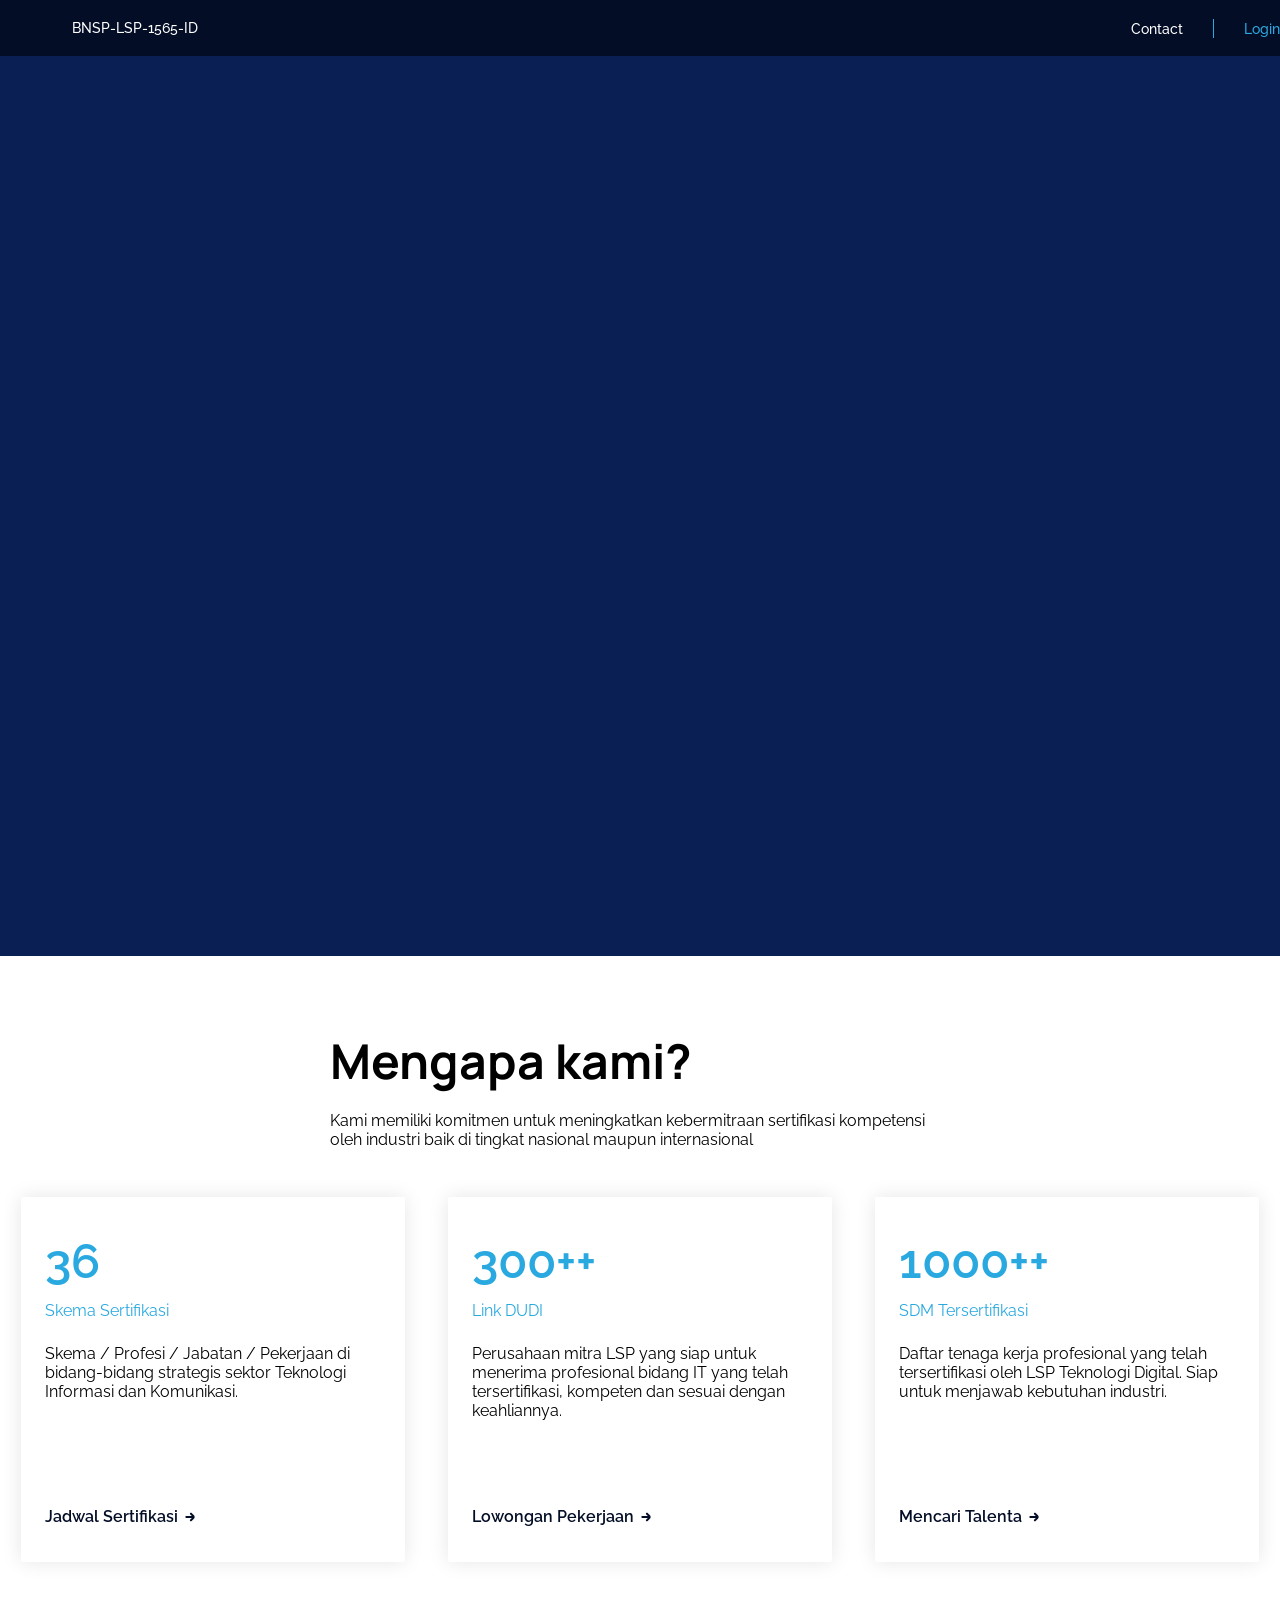
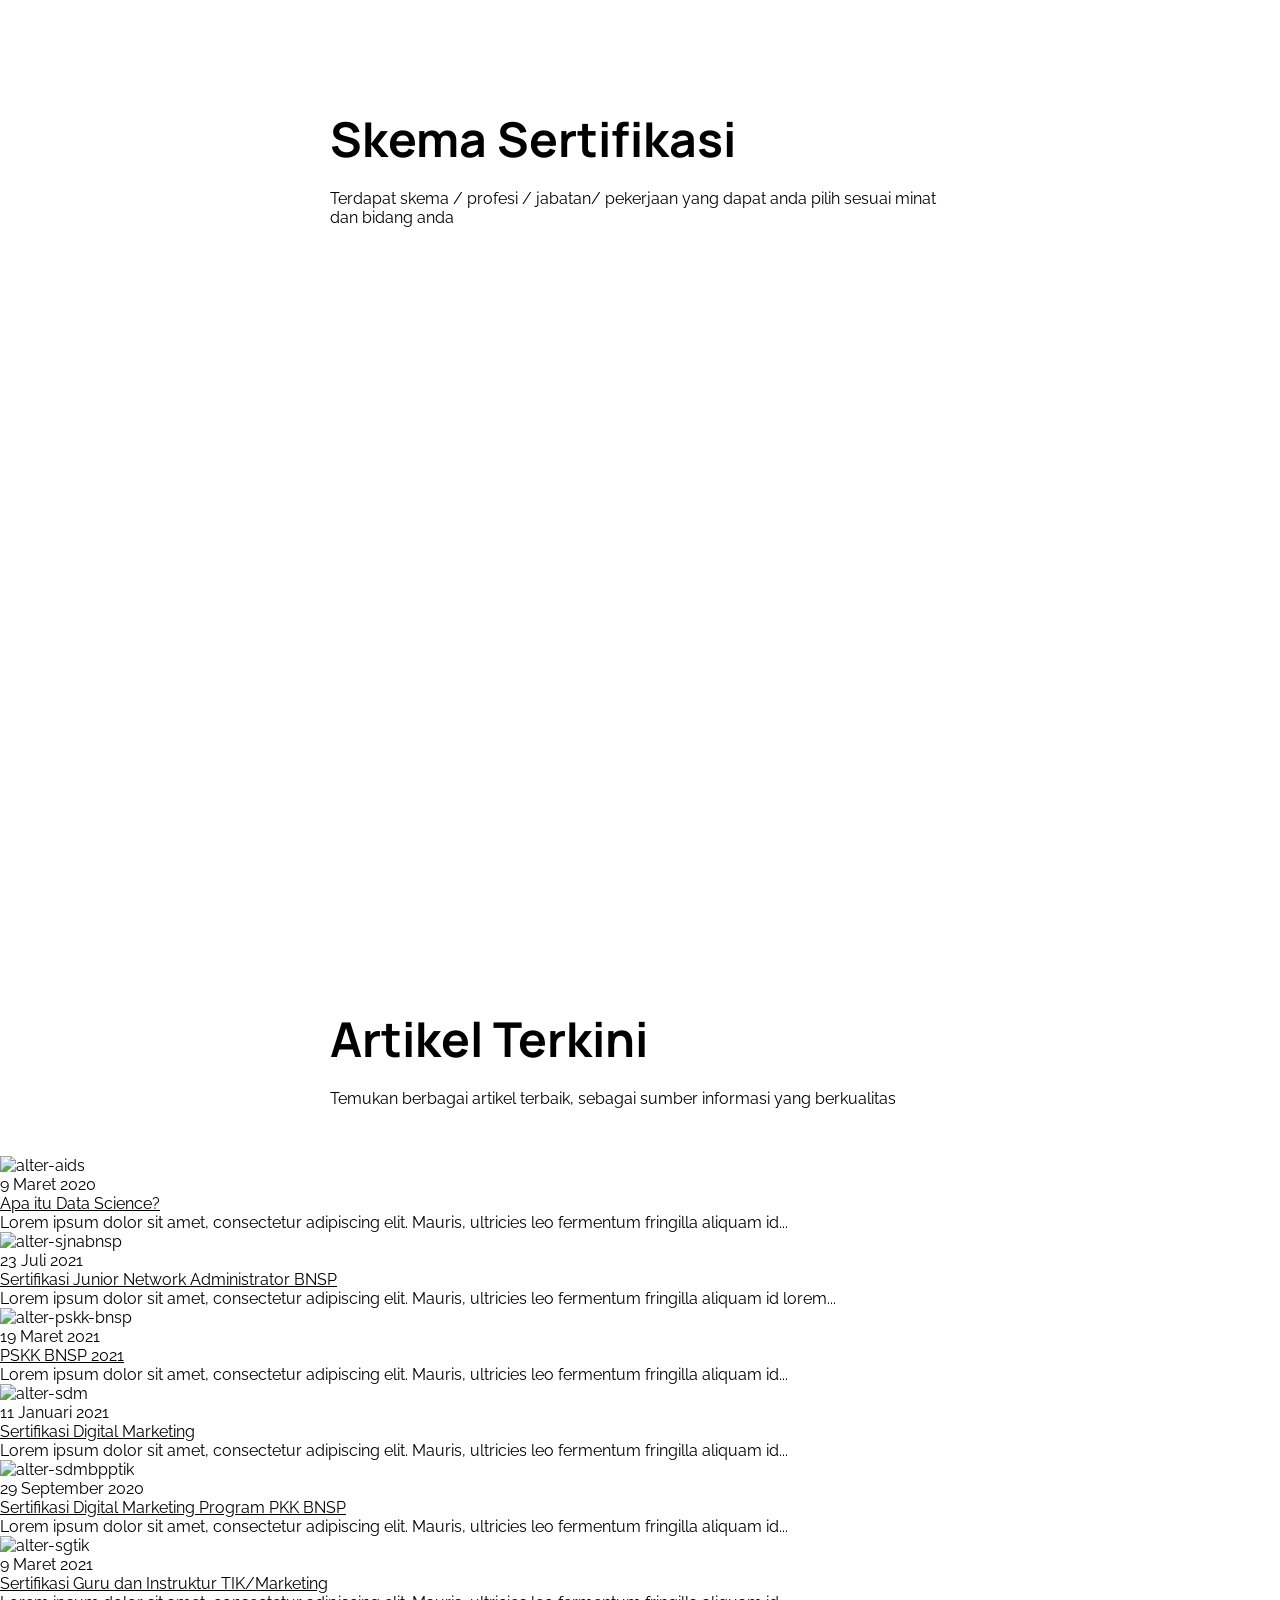
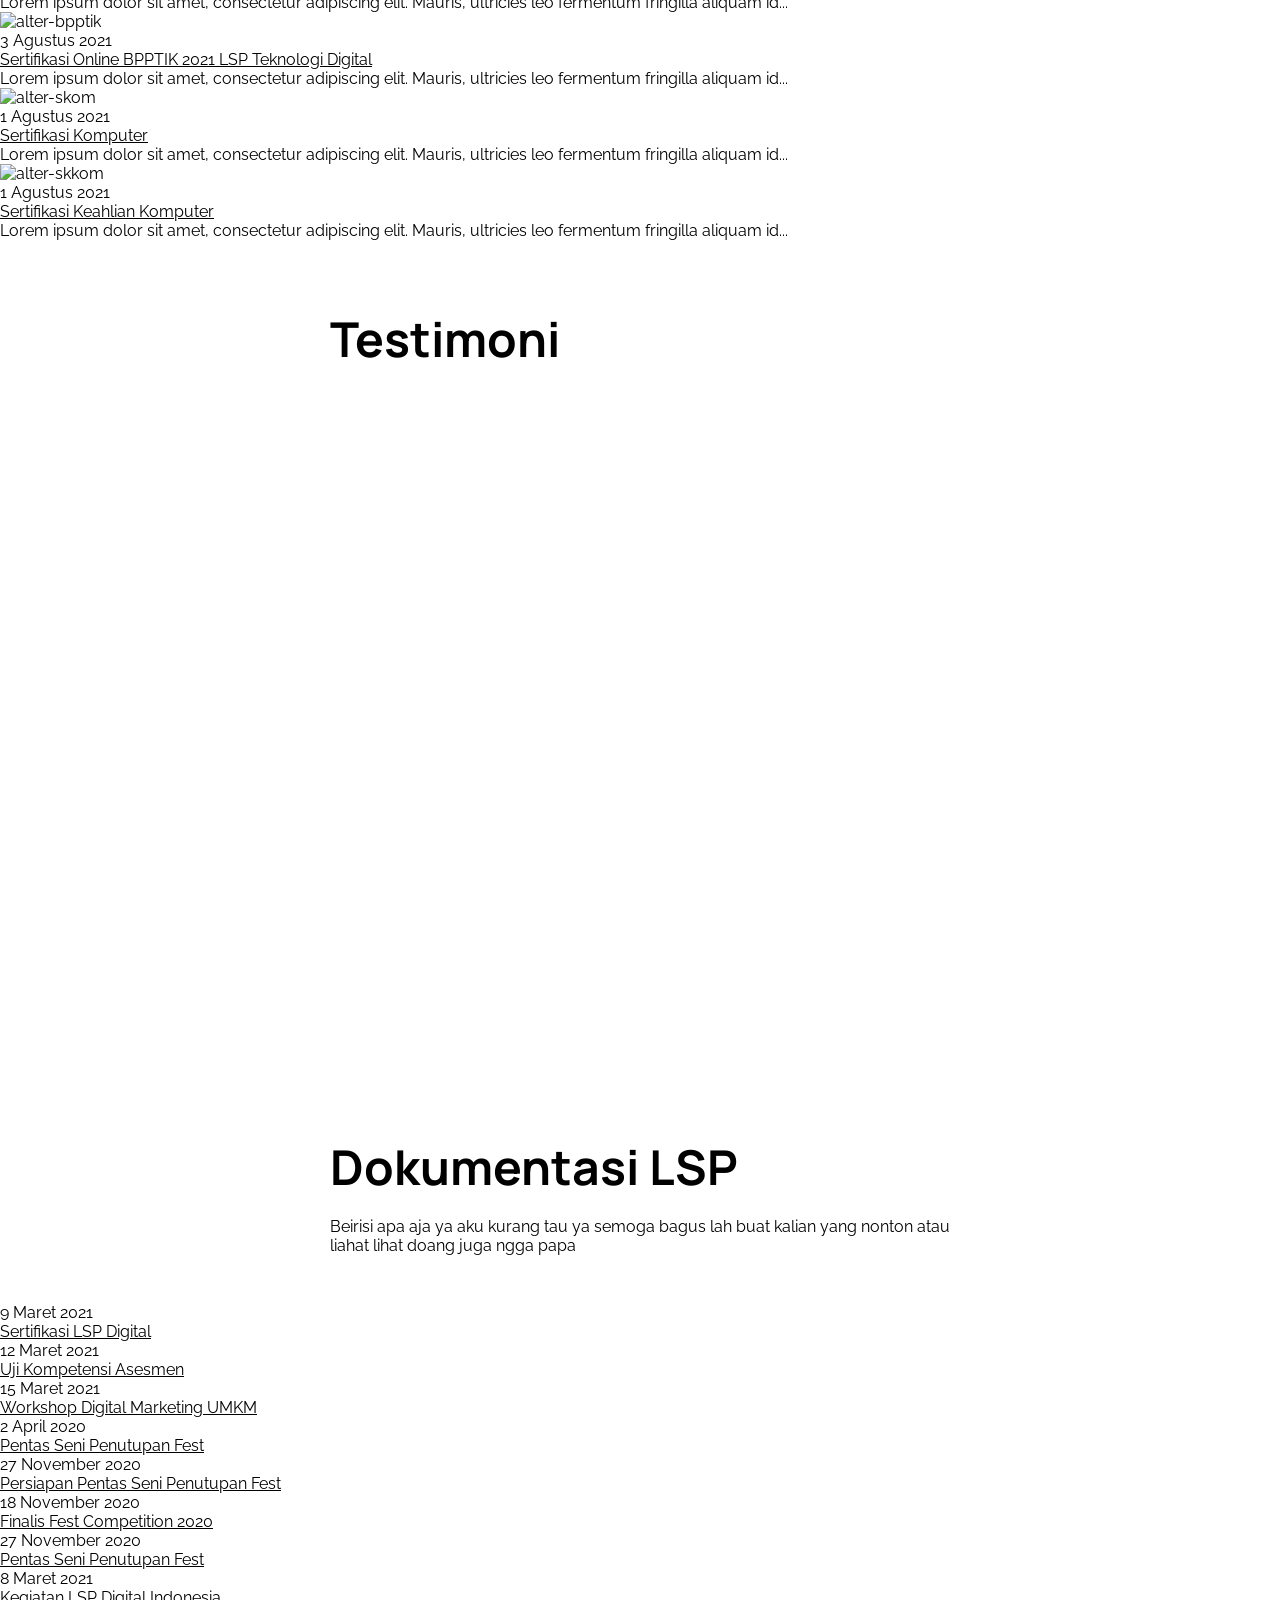
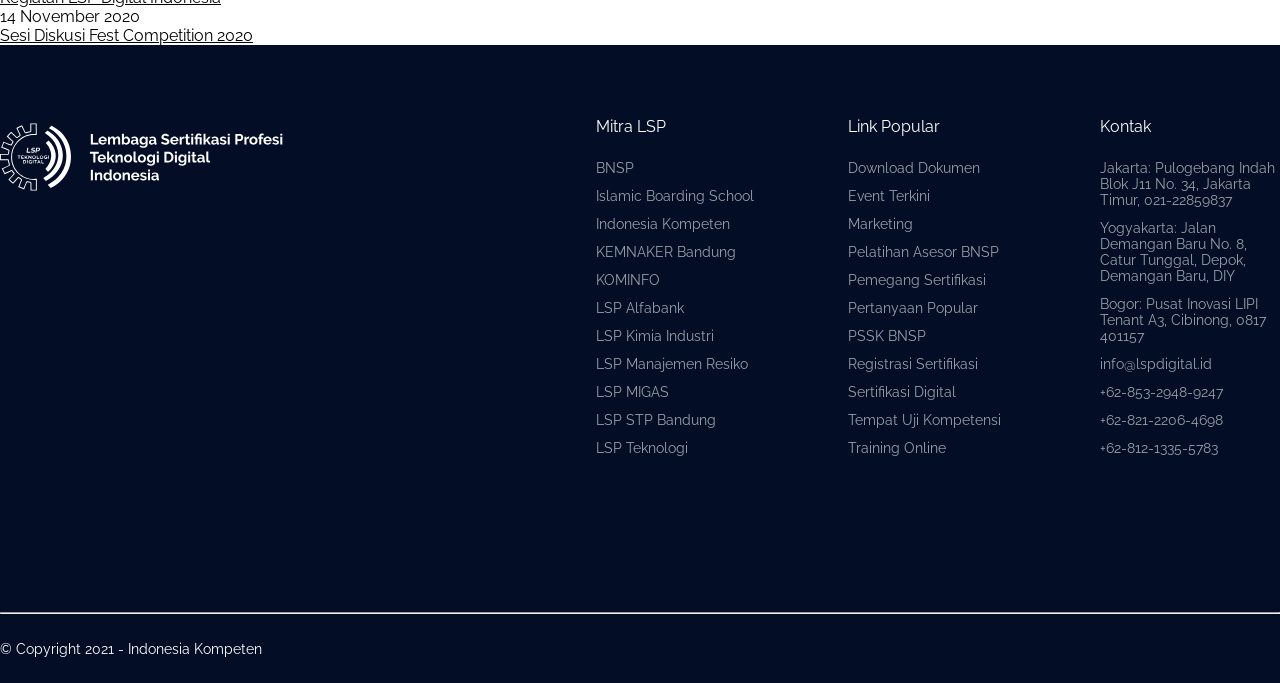
==== commit bd30b7ec: "new dashboard-v.0.1" ====
--- a/dashboard.html
+++ b/dashboard.html
@@ -38,6 +38,7 @@
     <link rel="stylesheet" href="assets/vendor/icofont/icofont.css"> <!-- icofont icon styles -->
     <link rel="stylesheet" href="assets/vendor/uicons-bold-rounded/css/uicons-bold-rounded.css"> <!-- flaticon bold rounded icon styles -->
     <link rel="stylesheet" href="https://cdnjs.cloudflare.com/ajax/libs/animate.css/4.1.1/animate.min.css"> <!-- animate animation styles -->
+    <link rel="stylesheet" href="assets/css/hover-min.css"> <!-- hover css -->
 
     <!-- Favicon  -->
     <link rel="icon" href="assets/image/favicon.ico">
@@ -73,7 +74,7 @@
 
 
     <!-- header -->
-    <header></header> <!-- end header -->
+    <header class="bg__img"></header> <!-- end header -->
 
     <!-- mengapa section -->
     <div class="mengapa__section">
@@ -144,13 +145,81 @@
                     <h2>Artikel Terkini</h2>
                     <p>Temukan berbagai artikel terbaik, sebagai sumber informasi yang berkualitas</p>
                 </div> <!-- end headers -->
-
                 <!-- artikel body -->
                 <div class="artikel__body">
                     <div class="artikel__field">
-                        <div class="artikel__card"></div>
-                        <div class="artikel__card"></div>
-                        <div class="artikel__card"></div>
+                        <div class="artikel__card">
+                            <img src="assets/image/data-science.jpg" alt="alter-aids" class="place__image">
+                            <div class="card__content">
+                                <div class="artikel__date">9 Maret 2020</div>
+                                <a href="#" class="fw-bold">Apa itu Data Science?</a>
+                                <p>Lorem ipsum dolor sit amet, consectetur adipiscing elit. Mauris, ultricies leo fermentum fringilla aliquam id...</p>
+                            </div>
+                        </div> <!-- end artikel card -->
+                        <div class="artikel__card">
+                            <img src="assets/image/network-admin.jpg" alt="alter-sjnabnsp" class="place__image">
+                            <div class="card__content">
+                                <div class="artikel__date">23 Juli 2021</div>
+                                <a href="#" class="fw-bold">Sertifikasi Junior Network Administrator BNSP</a>
+                                <p>Lorem ipsum dolor sit amet, consectetur adipiscing elit. Mauris, ultricies leo fermentum fringilla aliquam id lorem...</p>
+                            </div>
+                        </div> <!-- end artikel card -->
+                        <div class="artikel__card">
+                            <img src="assets/image/pskk-bnsp.jpg" alt="alter-pskk-bnsp" class="place__image">
+                            <div class="card__content">
+                                <div class="artikel__date">19 Maret 2021</div>
+                                <a href="#" class="fw-bold">PSKK BNSP 2021</a>
+                                <p>Lorem ipsum dolor sit amet, consectetur adipiscing elit. Mauris, ultricies leo fermentum fringilla aliquam id...</p>
+                            </div>
+                        </div> <!-- end artikel card -->
+                        <div class="artikel__card">
+                            <img src="assets/image/sertifikasi-digital-marketing.jpg" alt="alter-sdm" class="place__image">
+                            <div class="card__content">
+                                <div class="artikel__date">11 Januari 2021</div>
+                                <a href="#" class="fw-bold">Sertifikasi Digital Marketing</a>
+                                <p>Lorem ipsum dolor sit amet, consectetur adipiscing elit. Mauris, ultricies leo fermentum fringilla aliquam id...</p>
+                            </div>
+                        </div> <!-- end artikel card -->
+                        <div class="artikel__card">
+                            <img src="assets/image/sertifikasi-dm.jpg" alt="alter-sdmbpptik" class="place__image">
+                            <div class="card__content">
+                                <div class="artikel__date">29 September 2020</div>
+                                <a href="#" class="fw-bold">Sertifikasi Digital Marketing Program PKK BNSP</a>
+                                <p>Lorem ipsum dolor sit amet, consectetur adipiscing elit. Mauris, ultricies leo fermentum fringilla aliquam id...</p>
+                            </div>
+                        </div> <!-- end artikel card -->
+                        <div class="artikel__card">
+                            <img src="assets/image/sertifikasi-guru.jpg" alt="alter-sgtik" class="place__image">
+                            <div class="card__content">
+                                <div class="artikel__date">9 Maret 2021</div>
+                                <a href="#" class="fw-bold">Sertifikasi Guru dan Instruktur TIK/Marketing</a>
+                                <p>Lorem ipsum dolor sit amet, consectetur adipiscing elit. Mauris, ultricies leo fermentum fringilla aliquam id...</p>
+                            </div>
+                        </div> <!-- end artikel card -->
+                        <div class="artikel__card">
+                            <img src="assets/image/sertifikasi-online-bpptik.jpg" alt="alter-bpptik" class="place__image">
+                            <div class="card__content">
+                                <div class="artikel__date">3 Agustus 2021</div>
+                                <a href="#" class="fw-bold">Sertifikasi Online BPPTIK 2021 LSP Teknologi Digital</a>
+                                <p>Lorem ipsum dolor sit amet, consectetur adipiscing elit. Mauris, ultricies leo fermentum fringilla aliquam id...</p>
+                            </div>
+                        </div> <!-- end artikel card -->
+                        <div class="artikel__card">
+                            <img src="assets/image/sertifikasi-kom.jpg" alt="alter-skom" class="place__image">
+                            <div class="card__content">
+                                <div class="artikel__date">1 Agustus 2021</div>
+                                <a href="#" class="fw-bold">Sertifikasi Komputer</a>
+                                <p>Lorem ipsum dolor sit amet, consectetur adipiscing elit. Mauris, ultricies leo fermentum fringilla aliquam id...</p>
+                            </div>
+                        </div> <!-- end artikel card -->
+                        <div class="artikel__card">
+                            <img src="assets/image/sertifikasi-keahlian-kom.jpg" alt="alter-skkom" class="place__image">
+                            <div class="card__content">
+                                <div class="artikel__date">1 Agustus 2021</div>
+                                <a href="#" class="fw-bold">Sertifikasi Keahlian Komputer</a>
+                                <p>Lorem ipsum dolor sit amet, consectetur adipiscing elit. Mauris, ultricies leo fermentum fringilla aliquam id...</p>
+                            </div>
+                        </div> <!-- end artikel card -->
                     </div> <!-- end artikel field -->
                 </div> <!-- end artikel body -->
             </div> <!-- end body section -->
@@ -173,6 +242,109 @@
             </div> <!-- end body section -->
         </div> <!-- end container -->
     </div> <!-- end testimoni section -->
+
+    <!-- dokumentasi section -->
+    <div class="dokumentasi__section">
+        <div class="container">
+            <div class="body__section">
+                <div class="headers text-center">
+                    <h2>Dokumentasi LSP</h2>
+                    <p>Beirisi apa aja ya aku kurang tau ya semoga bagus lah buat kalian yang nonton atau liahat lihat doang juga ngga papa</p>
+                </div> <!-- end headers -->
+
+                <!-- photos body -->
+                <div class="row no__gutters">
+                    <div class="col-md-4 col-sm-6 col-xs-6">
+                        <div class="photos bg__img d-flex justify-content-center align-items-center" alt="" style="background-image: url(assets/image/documentation-1.jpg);">
+                            <div class="overlay"></div>
+                            <div class="text text-center p-4">
+                                <div class="doc__date">9 Maret 2021</div>
+                                <a href="#">Sertifikasi LSP Digital</a>
+                            </div>
+                        </div>
+                    </div>
+                    <div class="col-md-4 col-sm-6 col-xs-6">
+                        <div class="photos bg__img d-flex justify-content-center align-items-center" alt="" style="background-image: url(assets/image/documentation-2.jpg);">
+                            <div class="overlay"></div>
+                            <div class="text text-center p-4">
+                                <div class="doc__date">12 Maret 2021</div>
+                                <a href="#">Uji Kompetensi Asesmen</a>
+                            </div>
+                        </div>
+                    </div>
+                    <div class="col-md-4 col-sm-6 col-xs-6">
+                        <div class="photos bg__img d-flex justify-content-center align-items-center" alt="" style="background-image: url(assets/image/documentation-3.jpg);">
+                            <div class="overlay"></div>
+                            <div class="text text-center p-4">
+                                <div class="doc__date">15 Maret 2021</div>
+                                <a href="#">Workshop Digital Marketing UMKM</a>
+                            </div>
+                        </div>
+                    </div>
+                    <div class="col-md-4 col-sm-6 col-xs-6">
+                        <div class="photos bg__img d-flex justify-content-center align-items-center" alt="" style="background-image: url(assets/image/documentation-4.jpg);">
+                            <div class="overlay"></div>
+                            <div class="text text-center p-4">
+                                <div class="doc__date">2 April 2020</div>
+                                <a href="#">Pentas Seni Penutupan Fest</a>
+                            </div>
+                        </div>
+                    </div>
+                    <div class="col-md-4 col-sm-6 col-xs-6">
+                        <div class="photos bg__img d-flex justify-content-center align-items-center" alt="" style="background-image: url(assets/image/documentation-5.jpg);">
+                            <div class="overlay"></div>
+                            <div class="text text-center p-4">
+                                <div class="doc__date">27 November 2020</div>
+                                <a href="#">Persiapan Pentas Seni Penutupan Fest</a>
+                            </div>
+                        </div>
+                    </div>
+                    <div class="col-md-4 col-sm-6 col-xs-6">
+                        <div class="photos bg__img d-flex justify-content-center align-items-center" alt="" style="background-image: url(assets/image/documentation-6.jpg);">
+                            <div class="overlay"></div>
+                            <div class="text text-center p-4">
+                                <div class="doc__date">18 November 2020</div>
+                                <a href="#">Finalis Fest Competition 2020</a>
+                            </div>
+                        </div>
+                    </div>
+                    <div class="col-md-4 col-sm-6 col-xs-6">
+                        <div class="photos bg__img d-flex justify-content-center align-items-center" alt="" style="background-image: url(assets/image/documentation-7.jpg);">
+                            <div class="overlay"></div>
+                            <div class="text text-center p-4">
+                                <div class="doc__date">27 November 2020</div>
+                                <a href="#">Pentas Seni Penutupan Fest</a>
+                            </div>
+                        </div>
+                    </div>
+                    <div class="col-md-4 col-sm-6 col-xs-6">
+                        <div class="photos bg__img d-flex justify-content-center align-items-center" alt="" style="background-image: url(assets/image/documentation-8.jpg);">
+                            <div class="overlay"></div>
+                            <div class="text text-center p-4">
+                                <div class="doc__date">8 Maret 2021</div>
+                                <a href="#">Kegiatan LSP Digital Indonesia</a>
+                            </div>
+                        </div>
+                    </div>
+                    <div class="col-md-4 col-sm-6 col-xs-6">
+                        <div class="photos bg__img d-flex justify-content-center align-items-center" alt="" style="background-image: url(assets/image/documentation-9.jpg);">
+                            <div class="overlay"></div>
+                            <div class="text text-center p-4">
+                                <div class="doc__date">14 November 2020</div>
+                                <a href="#">Sesi Diskusi Fest Competition 2020</a>
+                            </div>
+                        </div>
+                    </div>
+                </div> <!-- end photos body -->
+
+                <!-- videos body -->
+                <div class="videos__body">
+                    
+                </div> <!-- end videos body -->
+
+            </div> <!-- end body section -->
+        </div> <!-- end container -->
+    </div> <!-- end dokumentasi section -->
 
     <!-- footer -->
     <footer>
--- a/assets/css/styles.css
+++ b/assets/css/styles.css
@@ -176,14 +176,11 @@
 header,
 .skema__section,
 .artikel__section,
-.join__section,
 .testimoni__section {
     height: 900px;
 }
 
-header,
-.skema__section,
-.join__section {
+header {
     background-color: var(--alter-color);
 }
 
@@ -254,18 +251,24 @@
 /************************/
 /*    skema section     */
 /************************/
+.skema__section {
+    padding: var(--section-tb);
+}
+
 
 /**************************/
 /*    artikel section     */
 /**************************/
-
-/***********************/
-/*    join section     */
-/***********************/
+.artikel__section {
+    padding: var(--section-tb);
+}
 
 /****************************/
 /*    testimoni section     */
 /****************************/
+.testimoni__section {
+    padding: var(--section-tb);
+}
 
 /*****************/
 /*    footer     */
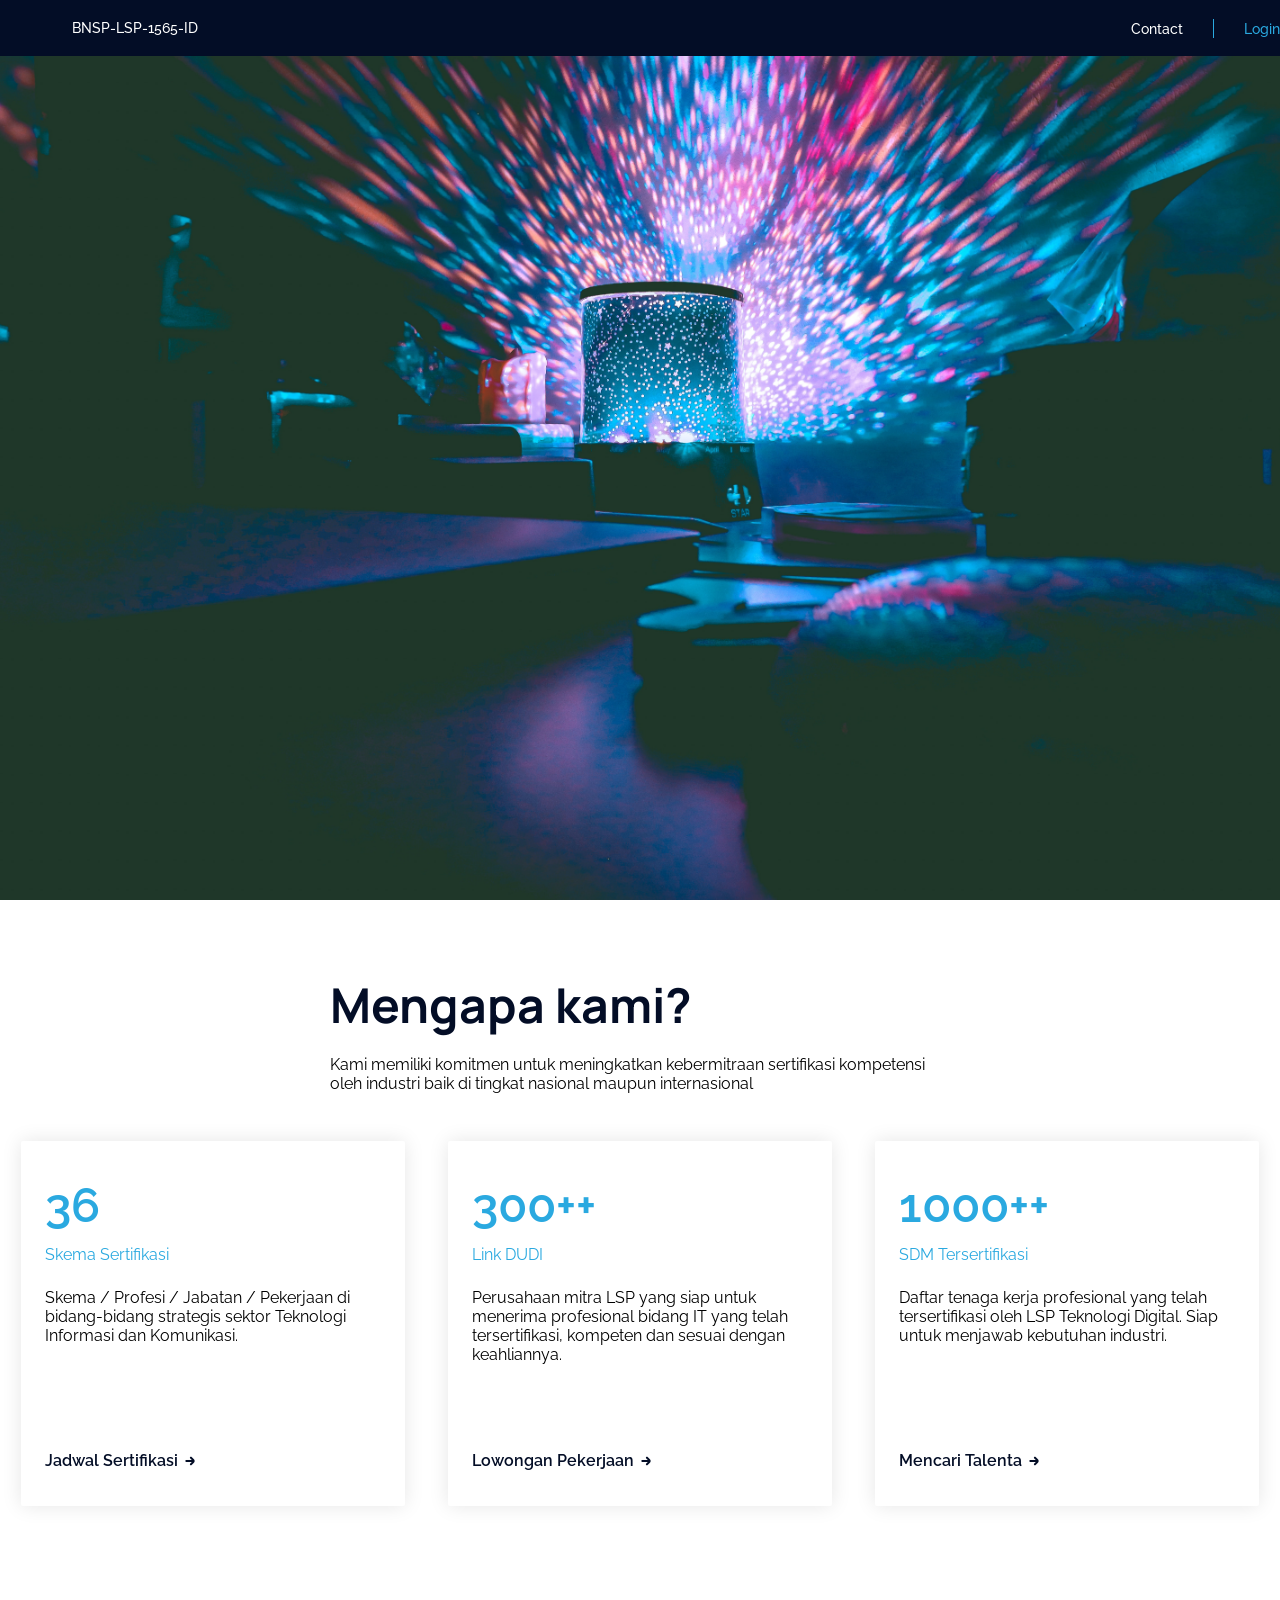
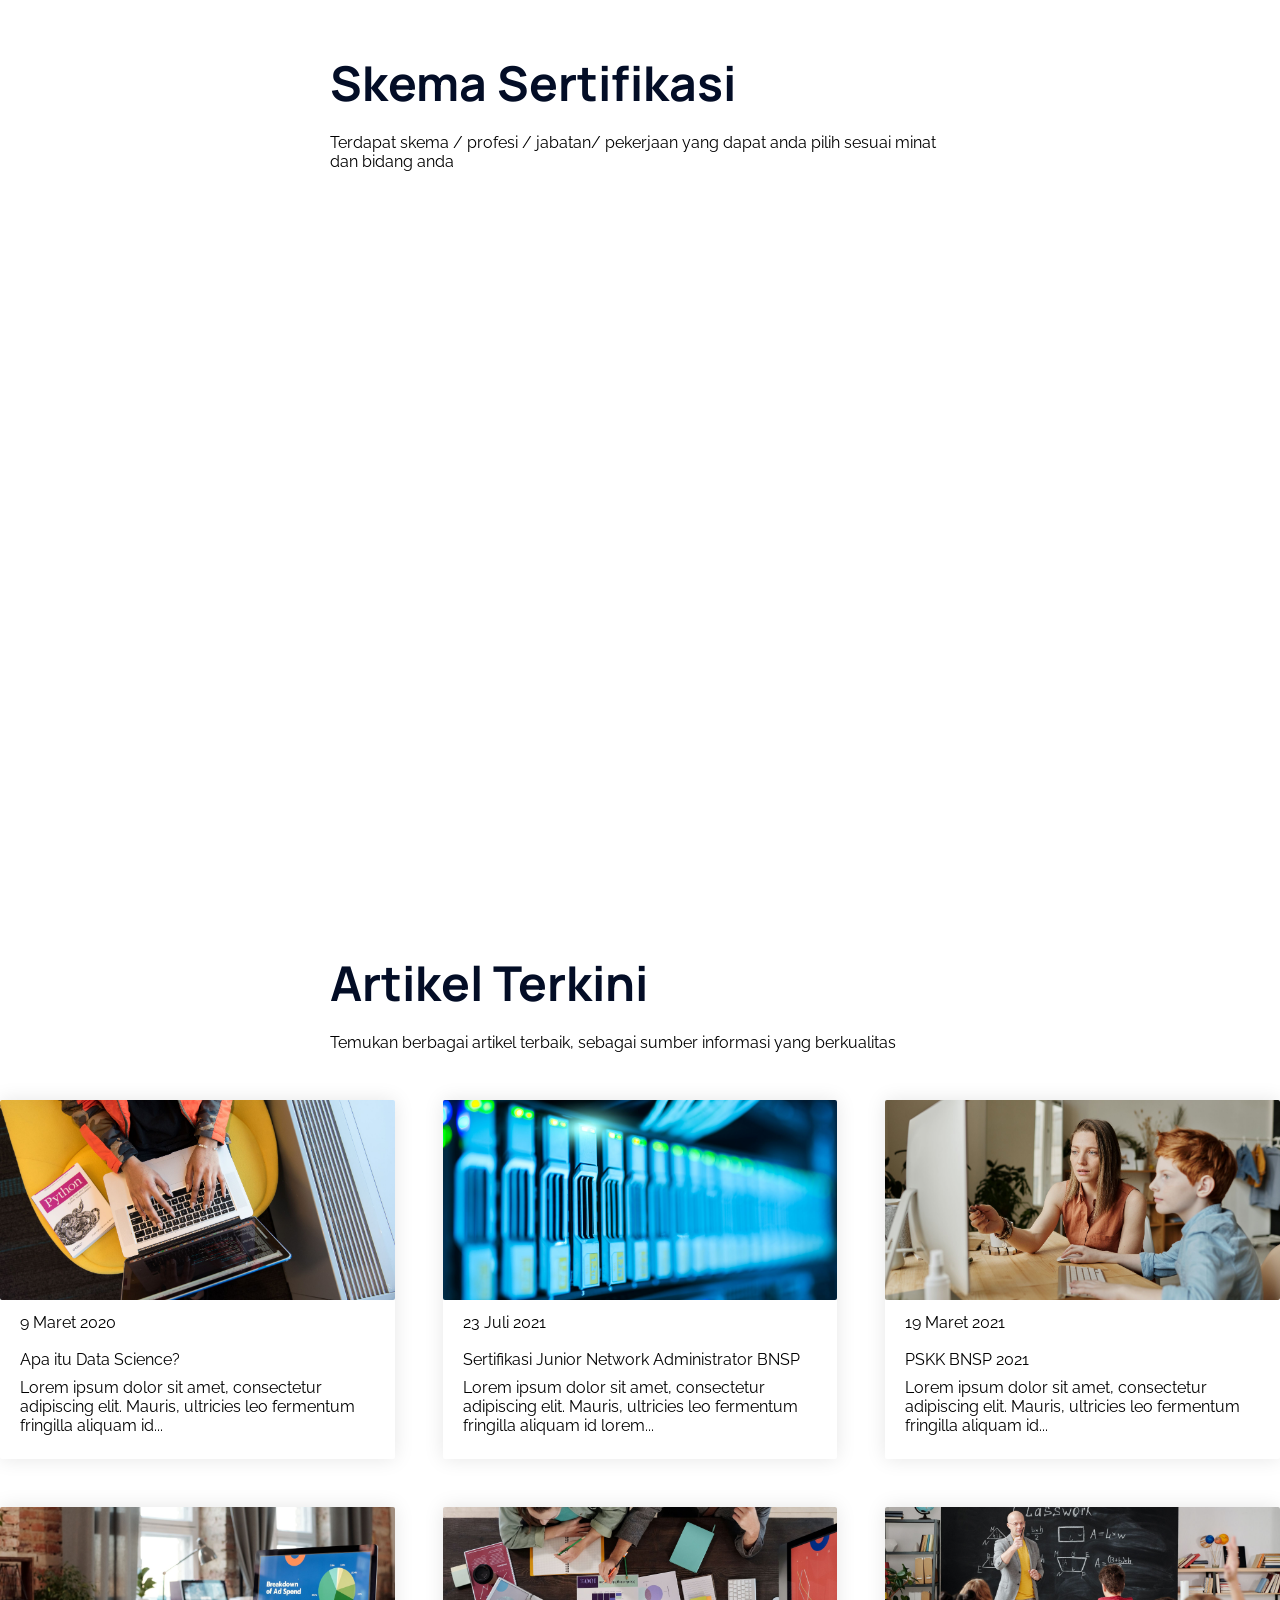
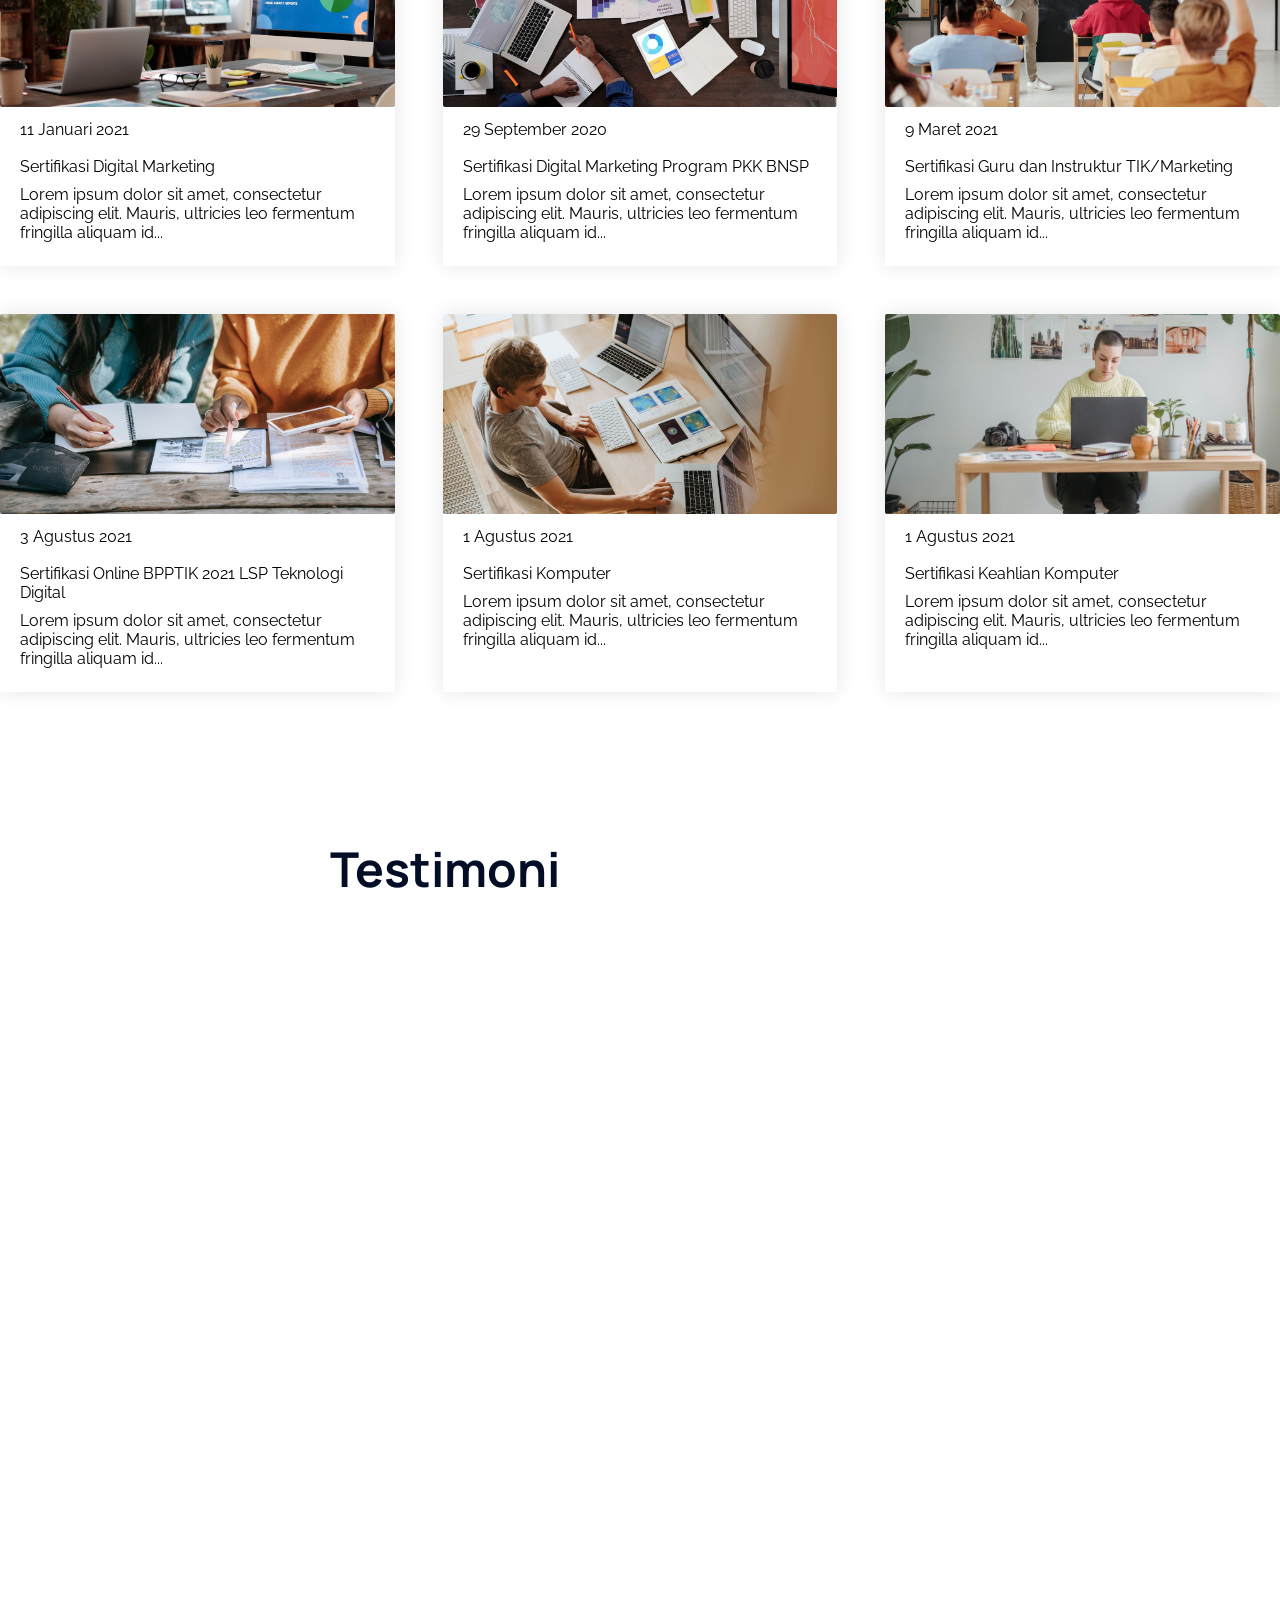
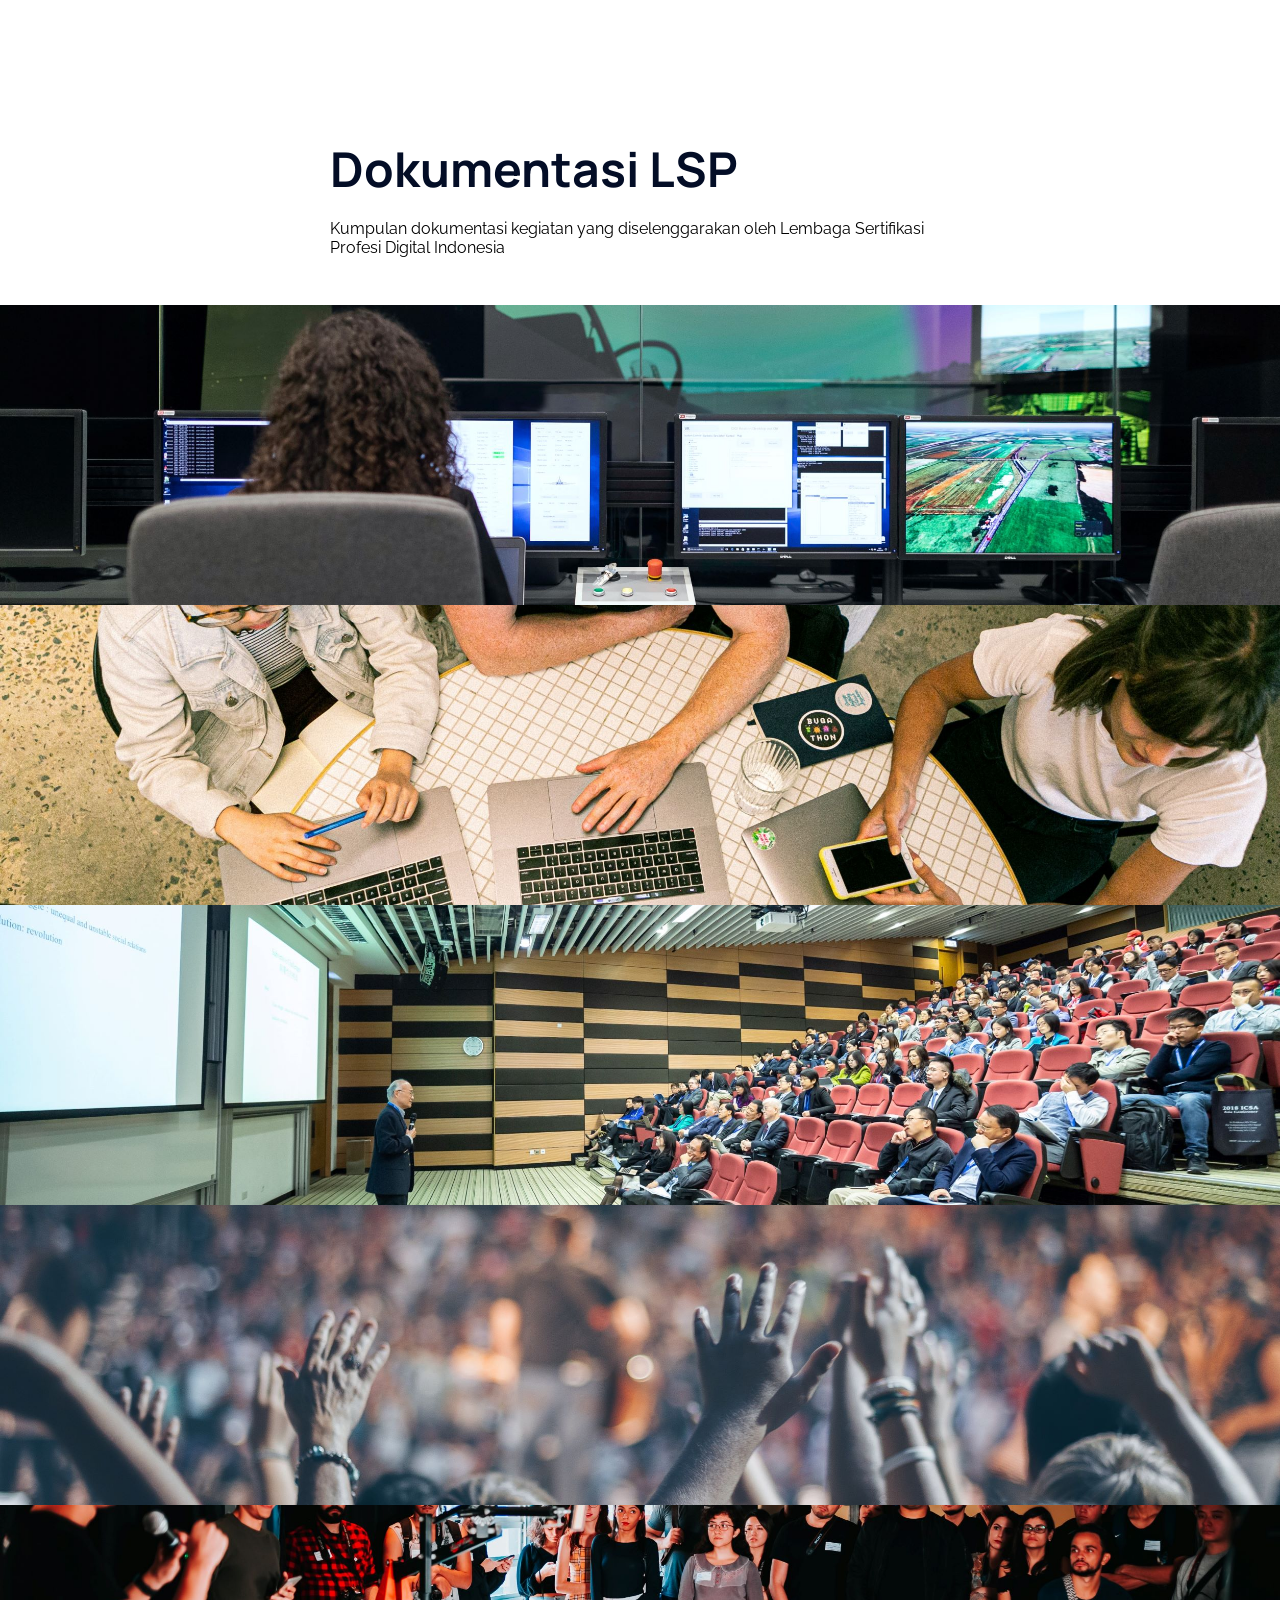
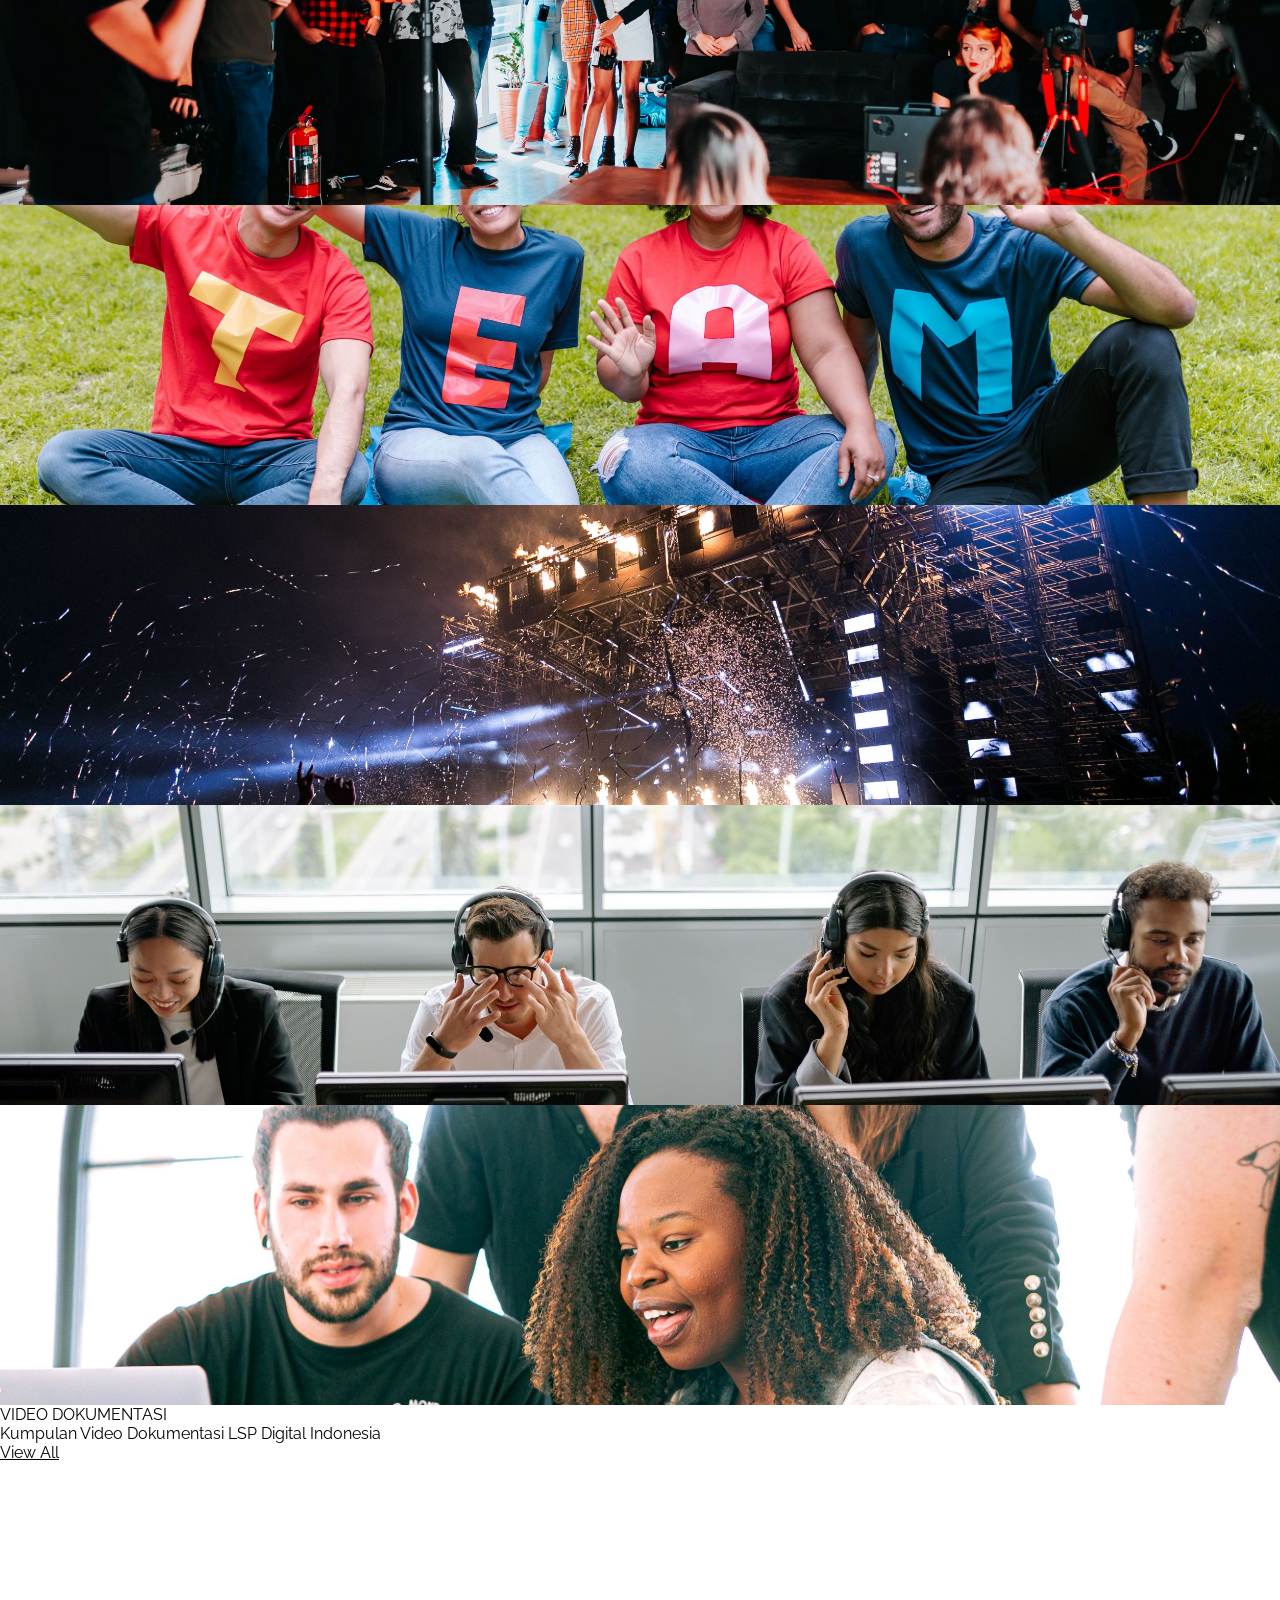
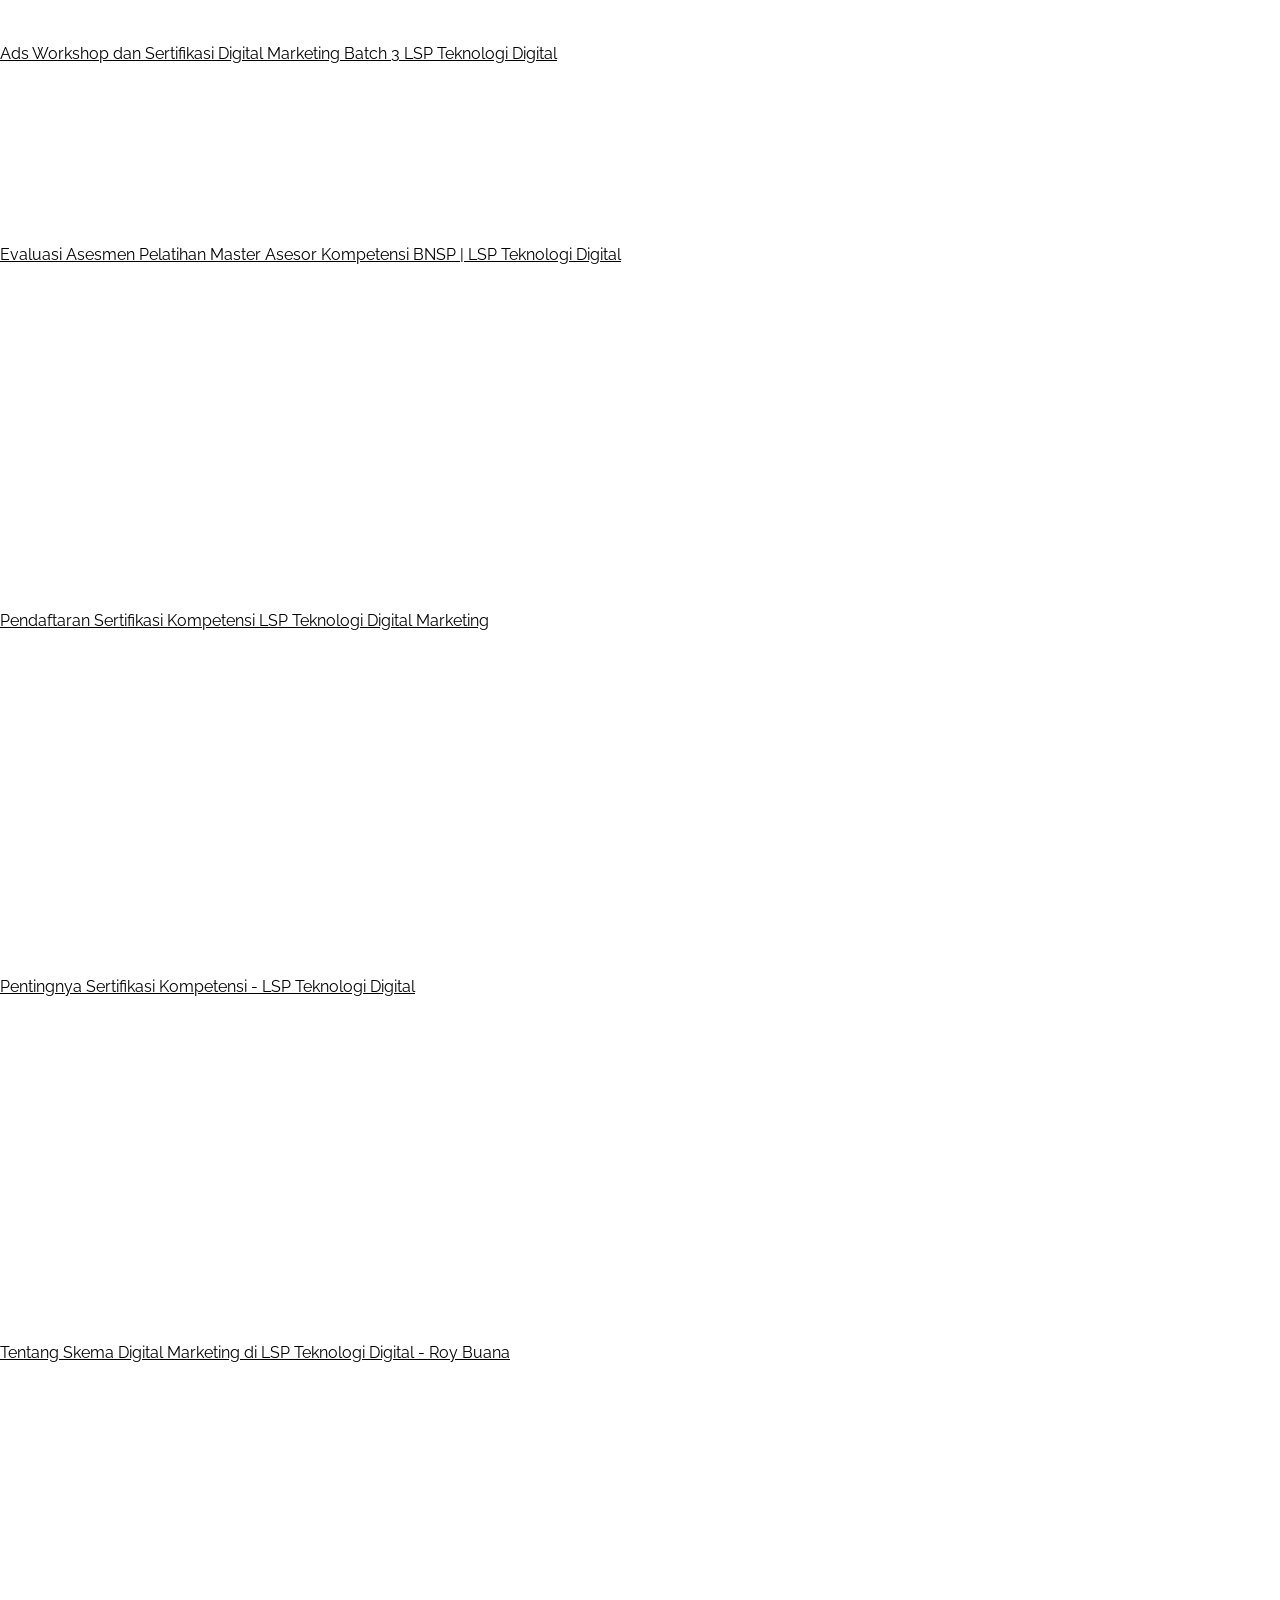
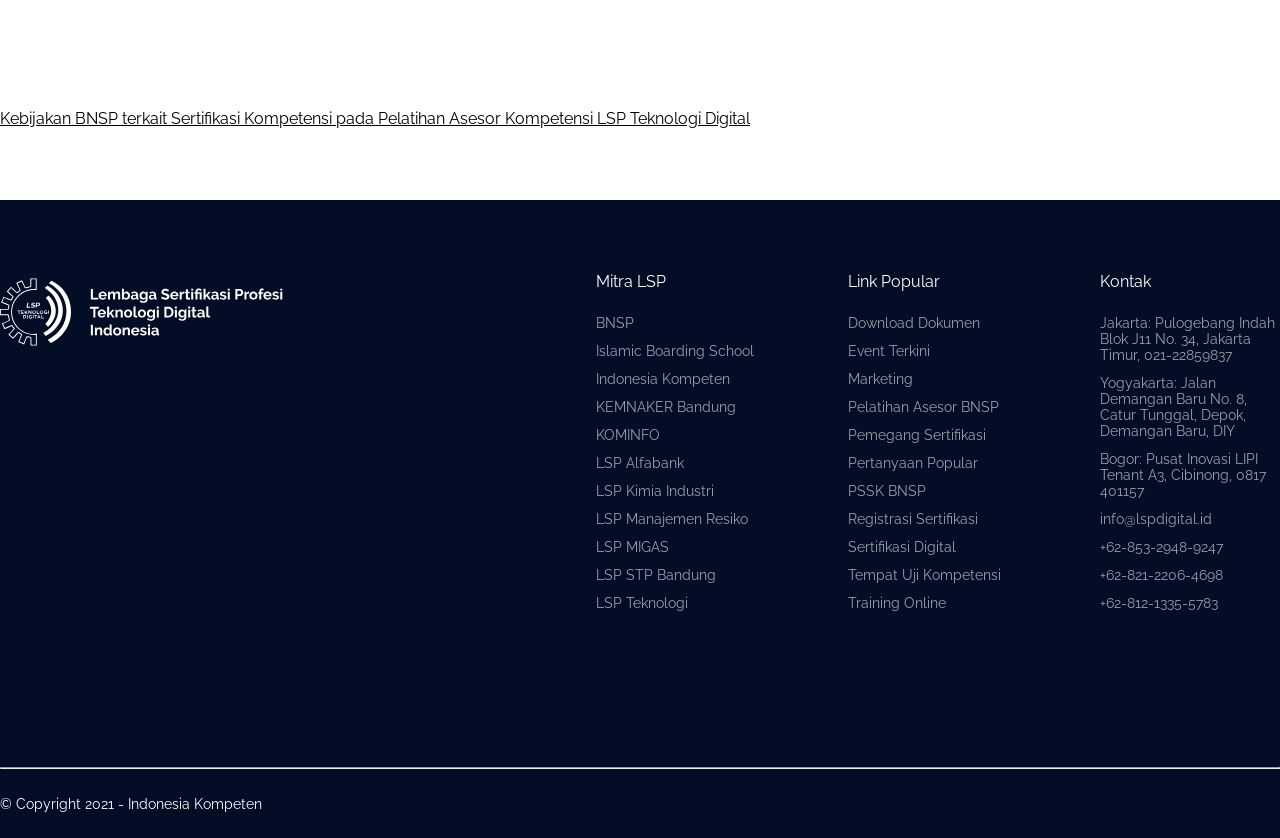
==== commit 4cbca885: "update dashboard v.0.3" ====
--- a/dashboard.html
+++ b/dashboard.html
@@ -39,13 +39,15 @@
     <link rel="stylesheet" href="assets/vendor/uicons-bold-rounded/css/uicons-bold-rounded.css"> <!-- flaticon bold rounded icon styles -->
     <link rel="stylesheet" href="https://cdnjs.cloudflare.com/ajax/libs/animate.css/4.1.1/animate.min.css"> <!-- animate animation styles -->
     <link rel="stylesheet" href="assets/css/hover-min.css"> <!-- hover css -->
+    <link rel="stylesheet" href="assets/css/owl.carousel.min.css"> <!-- owl carousel min -->
+    <link rel="stylesheet" href="assets/css/owl.theme.default.min.css"> <!-- owl carousel theme default min -->
 
     <!-- Favicon  -->
     <link rel="icon" href="assets/image/favicon.ico">
 </head>
 
 <body>
-    <!-- alter section -->
+    <!-- alter section --> <!-- CLEAR -->
     <div class="alter__section">
         <div class="container">
             <div class="body__section">
@@ -74,9 +76,11 @@
 
 
     <!-- header -->
-    <header class="bg__img"></header> <!-- end header -->
-
-    <!-- mengapa section -->
+    <header class="bg__img">
+        <!-- code -->
+    </header> <!-- end header -->
+
+    <!-- mengapa section --> <!-- CLEAR -->
     <div class="mengapa__section">
         <div class="container">
             <div class="body__section">
@@ -131,12 +135,13 @@
                 </div> <!-- end headers -->
 
                 <!-- skema body -->
-                <div class="skema__body"></div> <!-- end skema body -->
+                <div class="skema__body">
+                </div> <!-- end skema body -->
             </div> <!-- end body section -->
         </div> <!-- end container -->
     </div> <!-- end skema section -->
 
-    <!-- artikel section -->
+    <!-- artikel section --> <!-- CLEAR -->
     <div class="artikel__section">
         <div class="container">
             <div class="body__section">
@@ -243,13 +248,13 @@
         </div> <!-- end container -->
     </div> <!-- end testimoni section -->
 
-    <!-- dokumentasi section -->
+    <!-- dokumentasi section --> <!-- CLEAR -->
     <div class="dokumentasi__section">
         <div class="container">
             <div class="body__section">
                 <div class="headers text-center">
                     <h2>Dokumentasi LSP</h2>
-                    <p>Beirisi apa aja ya aku kurang tau ya semoga bagus lah buat kalian yang nonton atau liahat lihat doang juga ngga papa</p>
+                    <p>Kumpulan dokumentasi kegiatan yang diselenggarakan oleh Lembaga Sertifikasi Profesi Digital Indonesia</p>
                 </div> <!-- end headers -->
 
                 <!-- photos body -->
@@ -258,7 +263,7 @@
                         <div class="photos bg__img d-flex justify-content-center align-items-center" alt="" style="background-image: url(assets/image/documentation-1.jpg);">
                             <div class="overlay"></div>
                             <div class="text text-center p-4">
-                                <div class="doc__date">9 Maret 2021</div>
+                                <div class="doc__date text-white">9 Maret 2021</div>
                                 <a href="#">Sertifikasi LSP Digital</a>
                             </div>
                         </div>
@@ -267,7 +272,7 @@
                         <div class="photos bg__img d-flex justify-content-center align-items-center" alt="" style="background-image: url(assets/image/documentation-2.jpg);">
                             <div class="overlay"></div>
                             <div class="text text-center p-4">
-                                <div class="doc__date">12 Maret 2021</div>
+                                <div class="doc__date text-white">12 Maret 2021</div>
                                 <a href="#">Uji Kompetensi Asesmen</a>
                             </div>
                         </div>
@@ -276,7 +281,7 @@
                         <div class="photos bg__img d-flex justify-content-center align-items-center" alt="" style="background-image: url(assets/image/documentation-3.jpg);">
                             <div class="overlay"></div>
                             <div class="text text-center p-4">
-                                <div class="doc__date">15 Maret 2021</div>
+                                <div class="doc__date text-white">15 Maret 2021</div>
                                 <a href="#">Workshop Digital Marketing UMKM</a>
                             </div>
                         </div>
@@ -285,7 +290,7 @@
                         <div class="photos bg__img d-flex justify-content-center align-items-center" alt="" style="background-image: url(assets/image/documentation-4.jpg);">
                             <div class="overlay"></div>
                             <div class="text text-center p-4">
-                                <div class="doc__date">2 April 2020</div>
+                                <div class="doc__date text-white">2 April 2020</div>
                                 <a href="#">Pentas Seni Penutupan Fest</a>
                             </div>
                         </div>
@@ -294,7 +299,7 @@
                         <div class="photos bg__img d-flex justify-content-center align-items-center" alt="" style="background-image: url(assets/image/documentation-5.jpg);">
                             <div class="overlay"></div>
                             <div class="text text-center p-4">
-                                <div class="doc__date">27 November 2020</div>
+                                <div class="doc__date text-white">27 November 2020</div>
                                 <a href="#">Persiapan Pentas Seni Penutupan Fest</a>
                             </div>
                         </div>
@@ -303,7 +308,7 @@
                         <div class="photos bg__img d-flex justify-content-center align-items-center" alt="" style="background-image: url(assets/image/documentation-6.jpg);">
                             <div class="overlay"></div>
                             <div class="text text-center p-4">
-                                <div class="doc__date">18 November 2020</div>
+                                <div class="doc__date text-white">18 November 2020</div>
                                 <a href="#">Finalis Fest Competition 2020</a>
                             </div>
                         </div>
@@ -312,7 +317,7 @@
                         <div class="photos bg__img d-flex justify-content-center align-items-center" alt="" style="background-image: url(assets/image/documentation-7.jpg);">
                             <div class="overlay"></div>
                             <div class="text text-center p-4">
-                                <div class="doc__date">27 November 2020</div>
+                                <div class="doc__date text-white">27 November 2020</div>
                                 <a href="#">Pentas Seni Penutupan Fest</a>
                             </div>
                         </div>
@@ -321,7 +326,7 @@
                         <div class="photos bg__img d-flex justify-content-center align-items-center" alt="" style="background-image: url(assets/image/documentation-8.jpg);">
                             <div class="overlay"></div>
                             <div class="text text-center p-4">
-                                <div class="doc__date">8 Maret 2021</div>
+                                <div class="doc__date text-white">8 Maret 2021</div>
                                 <a href="#">Kegiatan LSP Digital Indonesia</a>
                             </div>
                         </div>
@@ -330,7 +335,7 @@
                         <div class="photos bg__img d-flex justify-content-center align-items-center" alt="" style="background-image: url(assets/image/documentation-9.jpg);">
                             <div class="overlay"></div>
                             <div class="text text-center p-4">
-                                <div class="doc__date">14 November 2020</div>
+                                <div class="doc__date text-white">14 November 2020</div>
                                 <a href="#">Sesi Diskusi Fest Competition 2020</a>
                             </div>
                         </div>
@@ -338,15 +343,91 @@
                 </div> <!-- end photos body -->
 
                 <!-- videos body -->
-                <div class="videos__body">
-                    
+                <div class="row videos__body">
+                    <!-- left videos body -->
+                    <div class="col-lg-4 col-md-5 d-flex flex-column align-self-end align-items-start left__videos">
+                        <div>VIDEO DOKUMENTASI</div>
+                        <h4>Kumpulan Video Dokumentasi LSP Digital Indonesia</h4>
+                        <a href="#">View All</a>
+                    </div> <!-- end left videos body -->
+
+                    <!-- right videos body -->
+                    <div class="col-lg-8 col-md-7">
+                        <div class="owl-carousel owl-theme">
+                            <div class="card__videos item">
+                                <!-- videos -->
+                                <div class="videos">
+                                    <iframe src="https://www.youtube.com/embed/kMLFaM-LWek" title="YouTube video player" frameborder="0" allow="accelerometer; autoplay; clipboard-write; encrypted-media; gyroscope; picture-in-picture" allowfullscreen></iframe>
+                                </div> <!-- end videos -->
+                                <!-- videos content -->
+                                <div class="videos__content">
+                                    <div class="doc__date">5 Maret 2020</div>
+                                    <a href="https://youtu.be/kMLFaM-LWek">Ads Workshop dan Sertifikasi Digital Marketing Batch 3 LSP Teknologi Digital</a>
+                                </div> <!-- end videos content -->
+                            </div> <!-- end card videos -->
+                            <div class="card__videos item">
+                                <!-- videos -->
+                                <div class="videos">
+                                    <iframe src="https://www.youtube.com/embed/Afkq4FdbUnM" title="YouTube video player" frameborder="0" allow="accelerometer; autoplay; clipboard-write; encrypted-media; gyroscope; picture-in-picture" allowfullscreen></iframe>
+                                </div> <!-- end videos -->
+                                <!-- videos content -->
+                                <div class="videos__content">
+                                    <div class="doc__date">16 Desember 2020</div>
+                                    <a href="https://youtu.be/Afkq4FdbUnM">Evaluasi Asesmen Pelatihan Master Asesor Kompetensi BNSP | LSP Teknologi Digital</a>
+                                </div> <!-- end videos content -->
+                            </div> <!-- end card videos -->
+                            <div class="card__videos item">
+                                <!-- videos -->
+                                <div class="videos">
+                                    <iframe width="560" height="315" src="https://www.youtube.com/embed/0rG_58vOpms" title="YouTube video player" frameborder="0" allow="accelerometer; autoplay; clipboard-write; encrypted-media; gyroscope; picture-in-picture" allowfullscreen></iframe>
+                                </div> <!-- end videos -->
+                                <!-- videos content -->
+                                <div class="videos__content">
+                                    <div class="doc__date">11 Oktober 2020</div>
+                                    <a href="https://youtu.be/0rG_58vOpms">Pendaftaran Sertifikasi Kompetensi LSP Teknologi Digital Marketing</a>
+                                </div> <!-- end videos content -->
+                            </div> <!-- end card videos -->
+                            <div class="card__videos item">
+                                <!-- videos -->
+                                <div class="videos">
+                                    <iframe width="560" height="315" src="https://www.youtube.com/embed/XiiPfj0m2QA" title="YouTube video player" frameborder="0" allow="accelerometer; autoplay; clipboard-write; encrypted-media; gyroscope; picture-in-picture" allowfullscreen></iframe>
+                                </div> <!-- end videos -->
+                                <!-- videos content -->
+                                <div class="videos__content">
+                                    <div class="doc__date">21 September 2020</div>
+                                    <a href="https://youtu.be/XiiPfj0m2QA">Pentingnya Sertifikasi Kompetensi - LSP Teknologi Digital</a>
+                                </div> <!-- end videos content -->
+                            </div> <!-- end card videos -->
+                            <div class="card__videos item">
+                                <!-- videos -->
+                                <div class="videos">
+                                    <iframe width="560" height="315" src="https://www.youtube.com/embed/dC0z9mw-6es" title="YouTube video player" frameborder="0" allow="accelerometer; autoplay; clipboard-write; encrypted-media; gyroscope; picture-in-picture" allowfullscreen></iframe>
+                                </div> <!-- end videos -->
+                                <!-- videos content -->
+                                <div class="videos__content">
+                                    <div class="doc__date">14 Maret 2020</div>
+                                    <a href="https://youtu.be/dC0z9mw-6es">Tentang Skema Digital Marketing di LSP Teknologi Digital - Roy Buana</a>
+                                </div> <!-- end videos content -->
+                            </div> <!-- end card videos -->
+                            <div class="card__videos item">
+                                <!-- videos -->
+                                <div class="videos">
+                                    <iframe width="560" height="315" src="https://www.youtube.com/embed/1AVdJQJxjbA" title="YouTube video player" frameborder="0" allow="accelerometer; autoplay; clipboard-write; encrypted-media; gyroscope; picture-in-picture" allowfullscreen></iframe>
+                                </div> <!-- end videos -->
+                                <!-- videos content -->
+                                <div class="videos__content">
+                                    <div class="doc__date">9 Maret 2020</div>
+                                    <a href="https://youtu.be/1AVdJQJxjbA">Kebijakan BNSP terkait Sertifikasi Kompetensi pada Pelatihan Asesor Kompetensi LSP Teknologi Digital</a>
+                                </div> <!-- end videos content -->
+                            </div> <!-- end card videos -->
+                        </div> <!-- end owl carousel owl theme -->
+                    </div> <!-- end right videos body -->
                 </div> <!-- end videos body -->
-
             </div> <!-- end body section -->
         </div> <!-- end container -->
     </div> <!-- end dokumentasi section -->
 
-    <!-- footer -->
+    <!-- footer --> <!-- CLEAR -->
     <footer>
         <div class="container">
             <div class="body__section">
@@ -420,9 +501,10 @@
     </footer> <!-- end footer -->
 
     <!-- scripts -->
+    <script src="assets/js/bootstrap.bundle.js"></script> <!-- bootstrap scripts -->
+    <script src="https://ajax.googleapis.com/ajax/libs/jquery/3.5.1/jquery.min.js"></script> <!-- jquery 3.5.1 Gcdn scripts -->
+    <script src="assets/js/owl.carousel.min.js"></script> <!-- owl carousel min scripts -->
     <script src="assets/js/scripts.js"></script> <!-- custom scripts -->
-    <script src="assets/js/bootstrap.bundle.js"></script> <!-- bootstrap scripts -->
-    <script src="https://code.jquery.com/jquery-3.6.0.js" integrity="sha256-H+K7U5CnXl1h5ywQfKtSj8PCmoN9aaq30gDh27Xc0jk=" crossorigin="anonymous"></script> <!-- jquery 3.6.0 cdn scripts -->
 </body>
 
 </html>
--- a/assets/css/styles.css
+++ b/assets/css/styles.css
@@ -42,17 +42,19 @@
     --section-tb: 72px 0;
 }
 
+
 /*********************************************/
 /*               GENERAL STYLE               */
 /*********************************************/
 * {
     font-family: var(--body-font);
     font-weight: 400;
-    color: var(--black);
 
     box-sizing: border-box;
     margin: 0;
     padding: 0;
+
+    color: var(--black);
 }
 
 ul {
@@ -86,6 +88,12 @@
 
 .fw-medium {
     font-weight: 500;
+}
+
+.bg__img {
+    background-repeat: no-repeat;
+    background-position: center center;
+    background-size: cover;
 }
 
 /*headers*/
@@ -98,6 +106,8 @@
 
 .headers h2 {
     margin-bottom: 18px;
+
+    color: var(--dark-color);
 }
 
 
@@ -109,20 +119,27 @@
 /*    alter section     */
 /************************/
 .alter__section {
+    position: absolute;
+
+    width: 100%;
+
     background-color: var(--dark-color);
 }
 
 .alter__section a,
 .alter__section i,
 .alter__section p {
+    font-size: var(--small-size);
+
+    transition: all .3s ease;
+    text-decoration: none;
+
     color: var(--white);
-    text-decoration: none;
-    font-size: var(--small-size);
-    transition: all .3s ease;
 }
 
 .alter__section .body__section {
     display: flex;
+
     align-items: center;
     justify-content: space-between;
 }
@@ -130,15 +147,17 @@
 /*alter left*/
 .alter__left {
     display: flex;
+
+    padding: 20px 0;
+
     align-items: center;
-    padding: 20px 0;
 }
 
 .alter__left p {
     margin-bottom: 0;
 }
 
-.alter__left a{
+.alter__left a {
     margin-right: 24px;
 }
 
@@ -153,6 +172,7 @@
 
 .alter__login {
     padding-left: 30px;
+
     border-left: 1px solid var(--middle-color);
 }
 
@@ -173,15 +193,16 @@
 /*****************/
 /*    header     */
 /*****************/
-header,
 .skema__section,
-.artikel__section,
 .testimoni__section {
     height: 900px;
 }
 
 header {
-    background-color: var(--alter-color);
+    height: 100vh;
+    max-height: 900px;
+
+    background-image: url(css-image/bg-header.jpg);
 }
 
 /**************************/
@@ -194,15 +215,18 @@
 /*mengapa body*/
 .mengapa__body {
     display: flex;
+
     justify-content: space-around;
 }
 
 .card__mengapa {
     width: 30%;
     padding: 36px 24px;
+
+    transition: all .3s ease;
+
+    border-radius: 2px;
     box-shadow: 0 0 20px 0 rgba(0, 0, 0, .1);
-    border-radius: 2px;
-    transition: all .3s ease;
 }
 
 .card__mengapa:hover {
@@ -229,14 +253,17 @@
 
 .card__mengapa a,
 .card__mengapa span {
+    font-weight: 600;
+
+    transition: all .3s ease;
     text-decoration: none;
+
     color: var(--dark-color);
-    font-weight: 600;
-    transition: all .3s ease;
 }
 
 .card__mengapa span {
     display: inline-block;
+
     transform: translateY(3px);
 }
 
@@ -263,6 +290,57 @@
     padding: var(--section-tb);
 }
 
+.artikel__field {
+    display: grid;
+
+    grid-gap: 48px;
+    grid-template-columns: 1fr 1fr 1fr;
+}
+
+.artikel__card {
+    transition: all .3s ease;
+
+    border-radius: 2px;
+    box-shadow: 0 0 20px 0 rgba(0, 0, 0, .1);
+}
+
+.artikel__card:hover {
+    box-shadow: 0 0 20px 0 rgba(0, 0, 0, .16);
+}
+
+.place__image {
+    width: 100%;
+    height: 200px;
+
+    border-radius: 2px;
+    background-color: grey;
+
+    object-fit: cover;
+    object-position: center;
+}
+
+.card__content {
+    padding: 0 20px 24px;
+}
+
+.artikel__body .card__content .artikel__date {
+    margin: 9px 0 18px;
+}
+
+.artikel__body .card__content .fw-bold {
+    display: block;
+
+    margin-bottom: 9px;
+
+    text-decoration: none;
+
+    color: var(--black);
+}
+
+.artikel__body .card__content .fw-bold:hover {
+    color: var(--alter-color);
+}
+
 /****************************/
 /*    testimoni section     */
 /****************************/
@@ -270,6 +348,80 @@
     padding: var(--section-tb);
 }
 
+/******************************/
+/*    dokumentasi section     */
+/******************************/
+.dokumentasi__section {
+    padding: var(--section-tb);
+}
+
+.no__gutters {
+    margin-right: 0;
+    margin-left: 0;
+}
+
+.dokumentasi__section .no__gutters > [class*="col-"] {
+    padding-right: 0;
+    padding-left: 0;
+}
+
+.photos {
+    width: 100%;
+    height: 300px;
+    position: relative;
+    z-index: 0;
+}
+
+.photos .overlay {
+    position: absolute;
+    top: 0;
+    left: 0;
+    right: 0;
+    bottom: 0;
+    content: '';
+    opacity: 0;
+    background: var(--alter-color);
+    z-index: -1;
+    -moz-transition: all 0.4s ease;
+    -o-transition: all 0.4s ease;
+    -webkit-transition: all 0.4s ease;
+    -ms-transition: all 0.4s ease;
+    transition: all 0.4s ease;
+}
+
+.photos .text {
+    z-index: 1;
+    width: 100%;
+    opacity: 0;
+    -moz-transition: all 0.6s ease;
+    -o-transition: all 0.6s ease;
+    -webkit-transition: all 0.6s ease;
+    -ms-transition: all 0.6s ease;
+    transition: all 0.6s ease;
+}
+
+.photos .text a {
+    text-decoration: none;
+    color: var(--white);
+    font-size: 28px;
+    font-weight: 600;
+    line-height: 28px;
+}
+
+.doc__date {
+    padding-bottom: 9px;
+    color: var(--white);
+
+}
+
+.dokumentasi__section .no__gutters > [class*="col-"]:hover .photos .overlay {
+    opacity: .8;
+}
+
+.dokumentasi__section .no__gutters > [class*="col-"]:hover .photos .text {
+    opacity: 1;
+}
+
 /*****************/
 /*    footer     */
 /*****************/
@@ -278,7 +430,7 @@
 }
 
 footer p,
-footer i{
+footer i {
     color: var(--white);
 }
 
@@ -293,13 +445,14 @@
 
 footer li,
 footer li a {
-    color: rgba(255, 255, 255, .6);
     cursor: pointer;
     transition: all .3s ease;
+
+    color: rgba(255, 255, 255, .6);
 }
 
 footer li:hover,
-footer li a:hover{
+footer li a:hover {
     color: var(--white);
 }
 
@@ -309,8 +462,10 @@
 
 /*top footer*/
 .top__footer {
+    display: flex;
+
     padding: 72px 0 120px;
-    display: flex;
+
     justify-content: space-between;
 }
 
@@ -320,6 +475,7 @@
 
 .top__footer .right__top {
     display: flex;
+
     justify-content: flex-end;
 }
 
@@ -331,9 +487,11 @@
 /*bottom footer*/
 .bottom__footer {
     display: flex;
+
+    padding-bottom: 24px;
+
     justify-content: space-between;
     align-items: center;
-    padding-bottom: 24px;
 }
 
 .bottom__footer p {
@@ -342,6 +500,7 @@
 
 .bottom__footer i {
     font-size: 18px;
+
     margin-left: 20px;
 }
 
@@ -355,6 +514,7 @@
 }
 
 @media (max-width: 1200px) {
+
     /*****************/
     /*    footer     */
     /*****************/
@@ -405,7 +565,13 @@
     /*    mengapa section     */
     /**************************/
     /*mengapa body*/
+    .mengapa__body {
+        justify-content: space-between;
+    }
+
     .card__mengapa .m__bt {
+        overflow: hidden;
+
         height: 220px;
         margin-bottom: 12px;
     }
@@ -417,6 +583,10 @@
     /**************************/
     /*    artikel section     */
     /**************************/
+    .artikel__field {
+        grid-template-columns: 1fr 1fr;
+        grid-gap: 36px;
+    }
 
     /***********************/
     /*    join section     */
@@ -434,7 +604,7 @@
         flex-direction: column;
     }
 
-    .top__footer .left__top{
+    .top__footer .left__top {
         margin-bottom: 36px;
     }
 
@@ -454,8 +624,6 @@
     /****************************************/
     /*               VARIABLE               */
     /****************************************/
-    h1 {
-    }
 
     /*********************************************/
     /*               GENERAL STYLE               */
@@ -469,7 +637,7 @@
     /*    alter section     */
     /************************/
     /*alter left*/
-    .alter__left a{
+    .alter__left a {
         margin-right: 20px;
     }
 
@@ -485,6 +653,7 @@
     .alter__login {
         padding-left: 20px;
     }
+
     /**********************/
     /*    navigations     */
     /**********************/
@@ -503,8 +672,8 @@
 
     .card__mengapa {
         width: 100%;
+        margin-bottom: 36px;
         padding: 36px 24px;
-        margin-bottom: 36px;
     }
 
     .card__mengapa .m__bt {
@@ -523,6 +692,12 @@
     /**************************/
     /*    artikel section     */
     /**************************/
+    /*artikel body*/
+    .artikel__field {
+        grid-template-columns: auto;
+        grid-gap: 36px 0;
+        justify-content: center;
+    }
 
     /***********************/
     /*    join section     */
@@ -537,24 +712,29 @@
     /*****************/
     /*top footer*/
     .top__footer .left__top img {
-        height: auto;
         width: 100%;
         max-width: 340px;
-    }
+        height: auto;
+    }
+
     .top__footer .right__top {
+        flex-direction: column;
+
         justify-content: space-between;
-        flex-direction: column;
     }
 
     .top__footer .content__right {
         width: 70vw;
         margin-bottom: 12px;
     }
+
     /*bottom footer*/
     .bottom__footer {
+        flex-direction: column;
+
+        padding-bottom: 24px;
+
         justify-content: center;
-        padding-bottom: 24px;
-        flex-direction: column;
     }
 
     .bottom__footer p {
@@ -568,4 +748,4 @@
     .bottom__footer a:nth-child(2) {
         margin: 0 20px;
     }
-}
+}
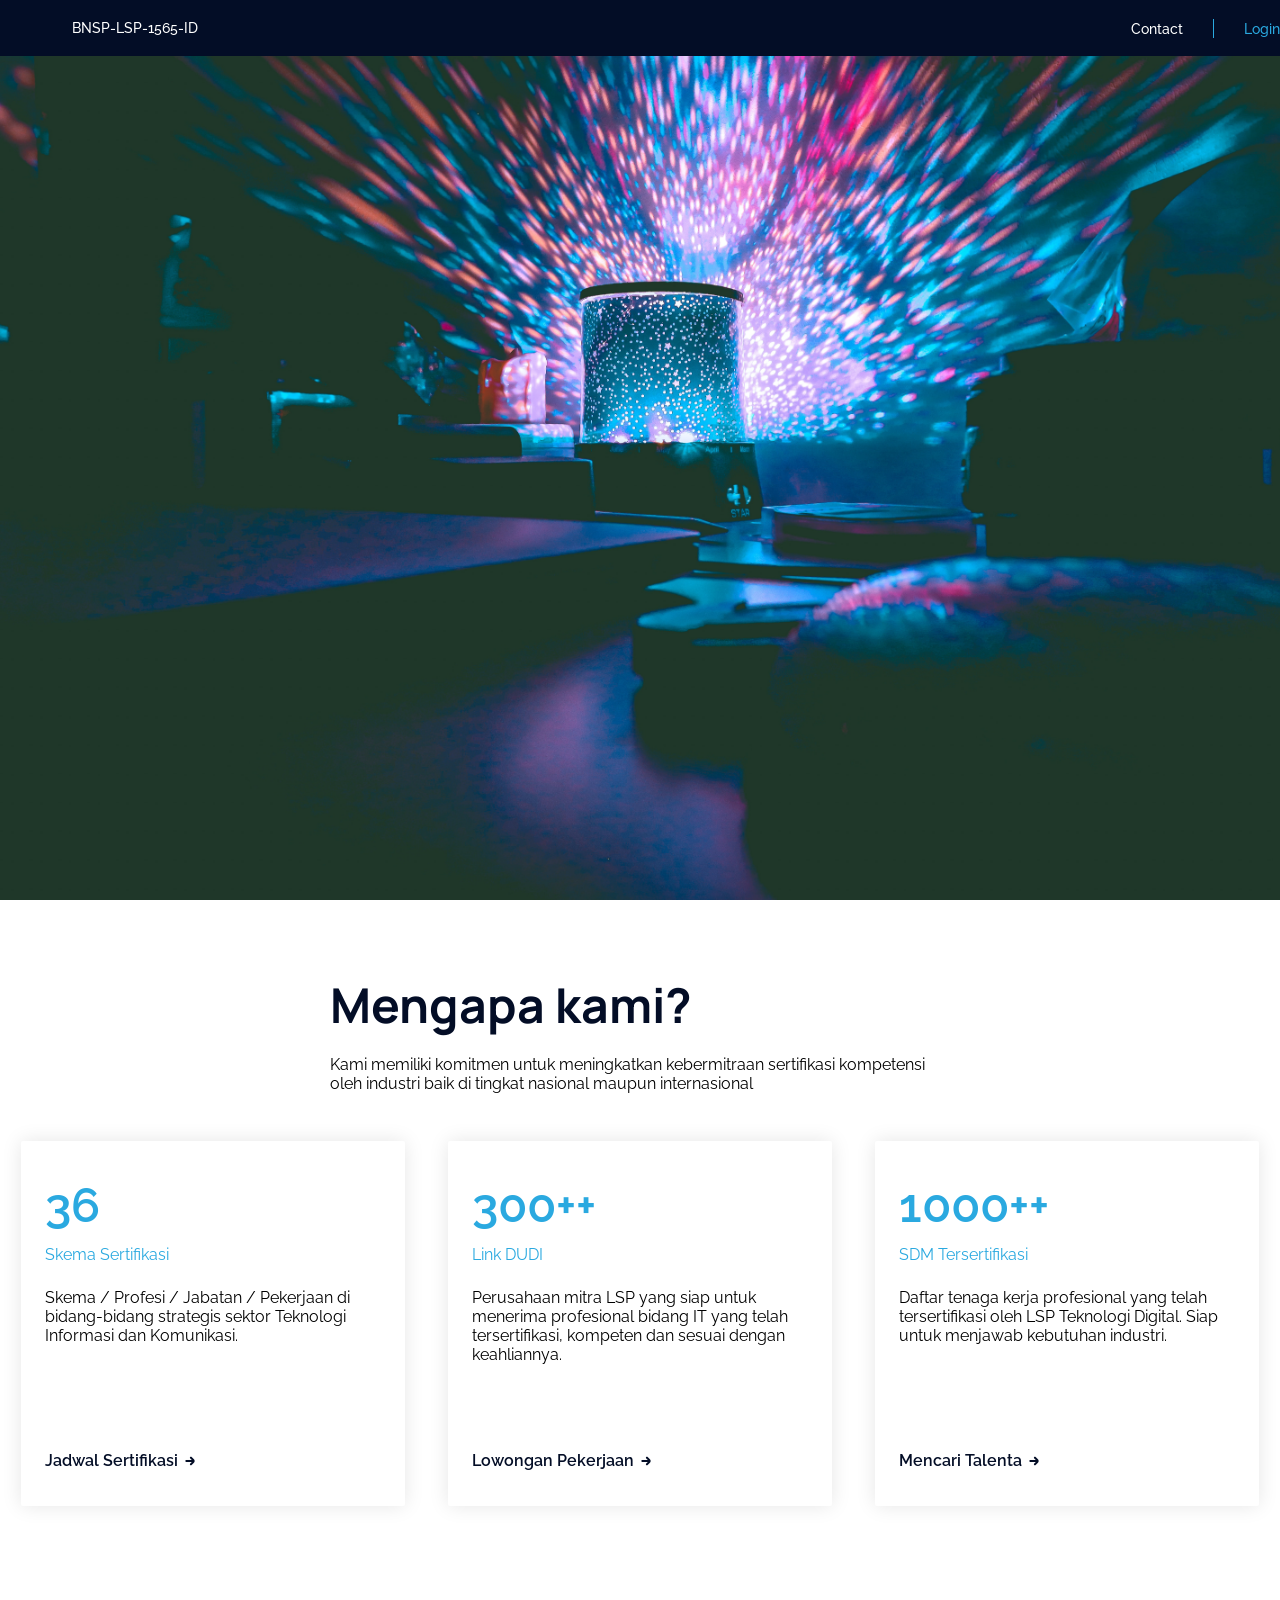
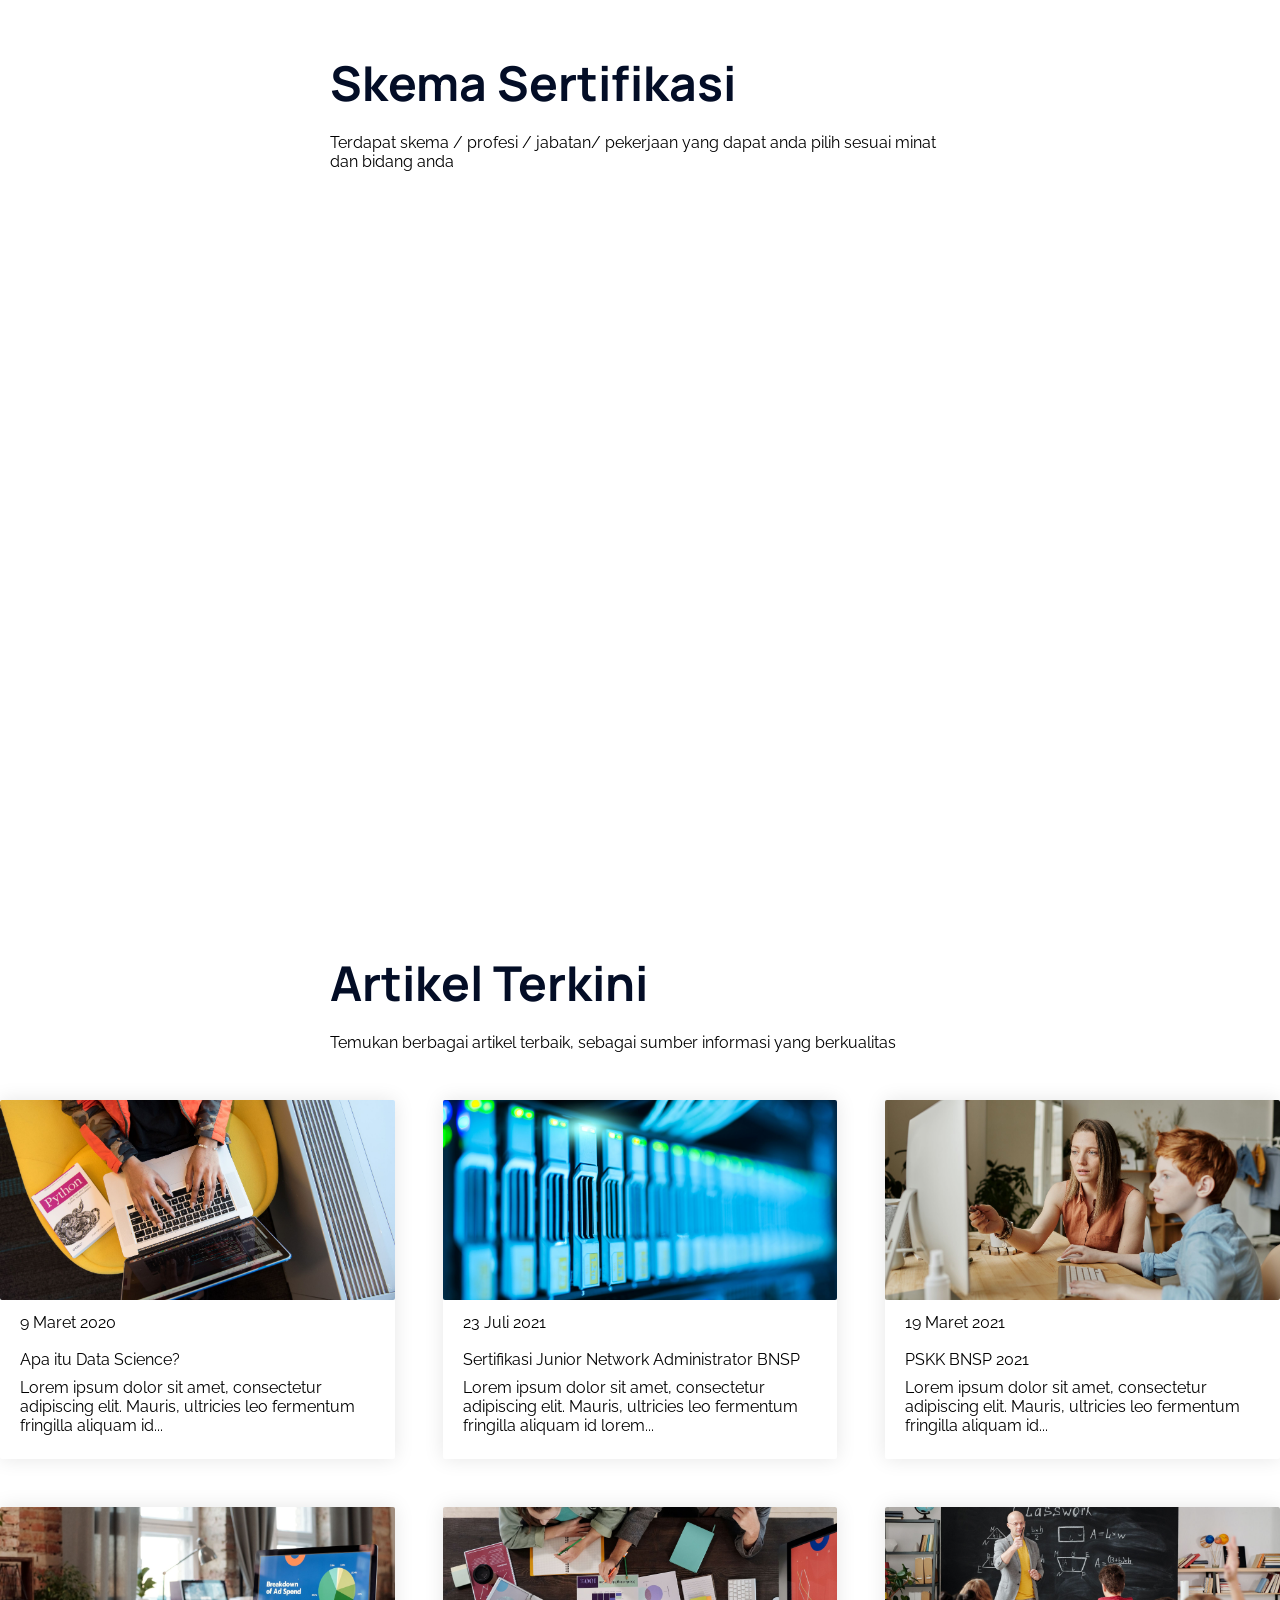
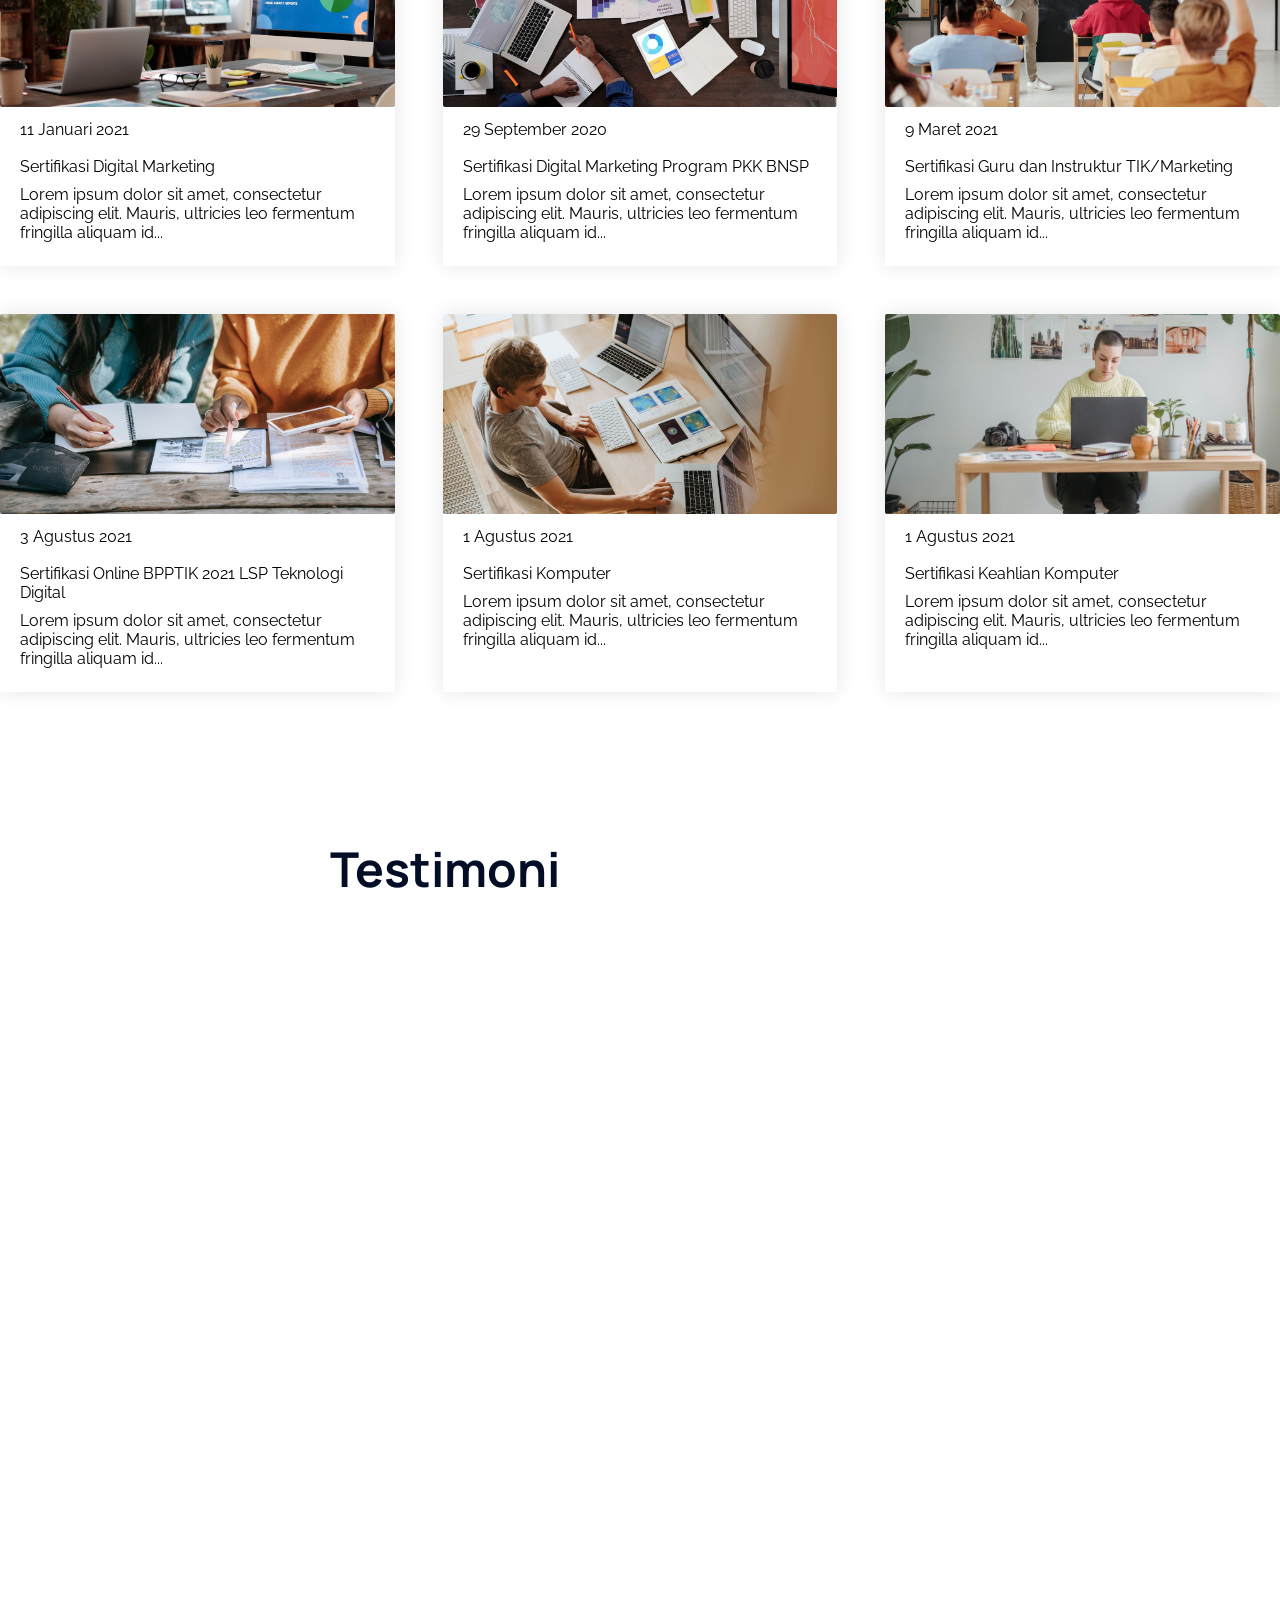
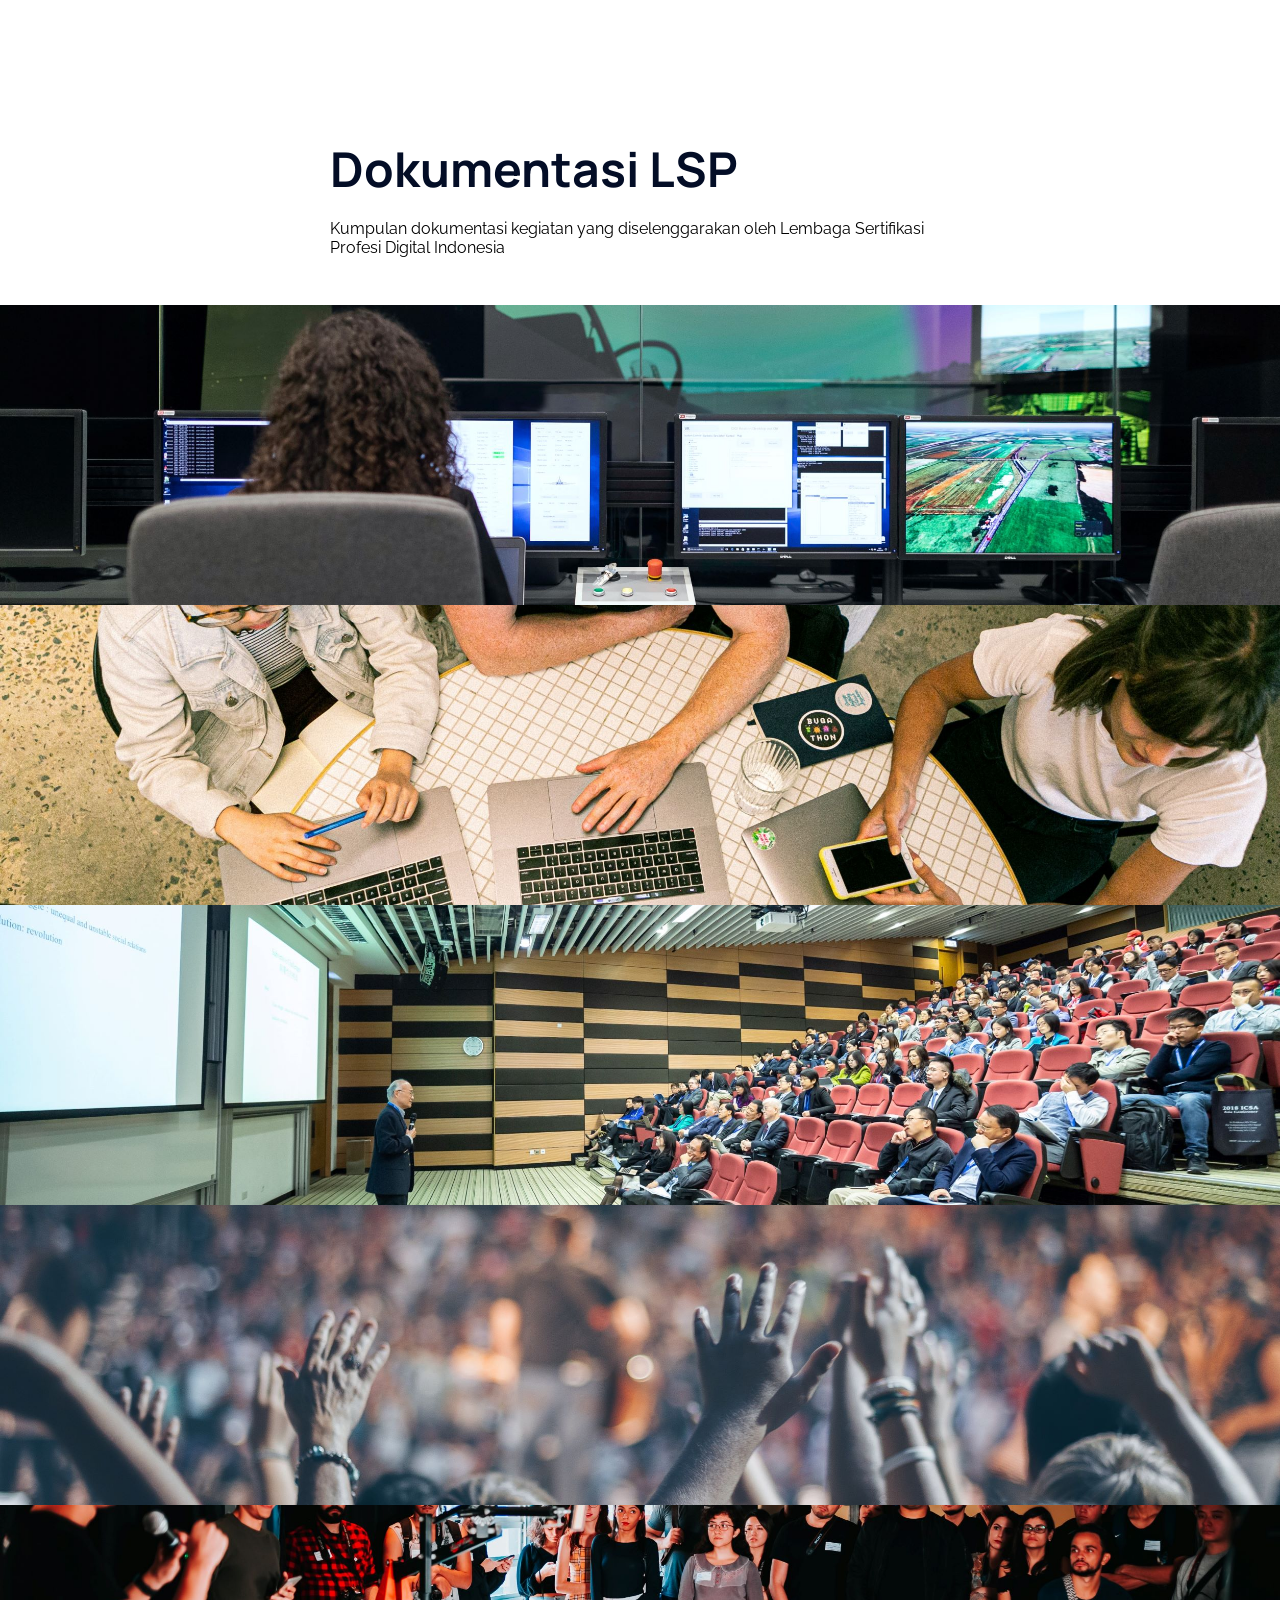
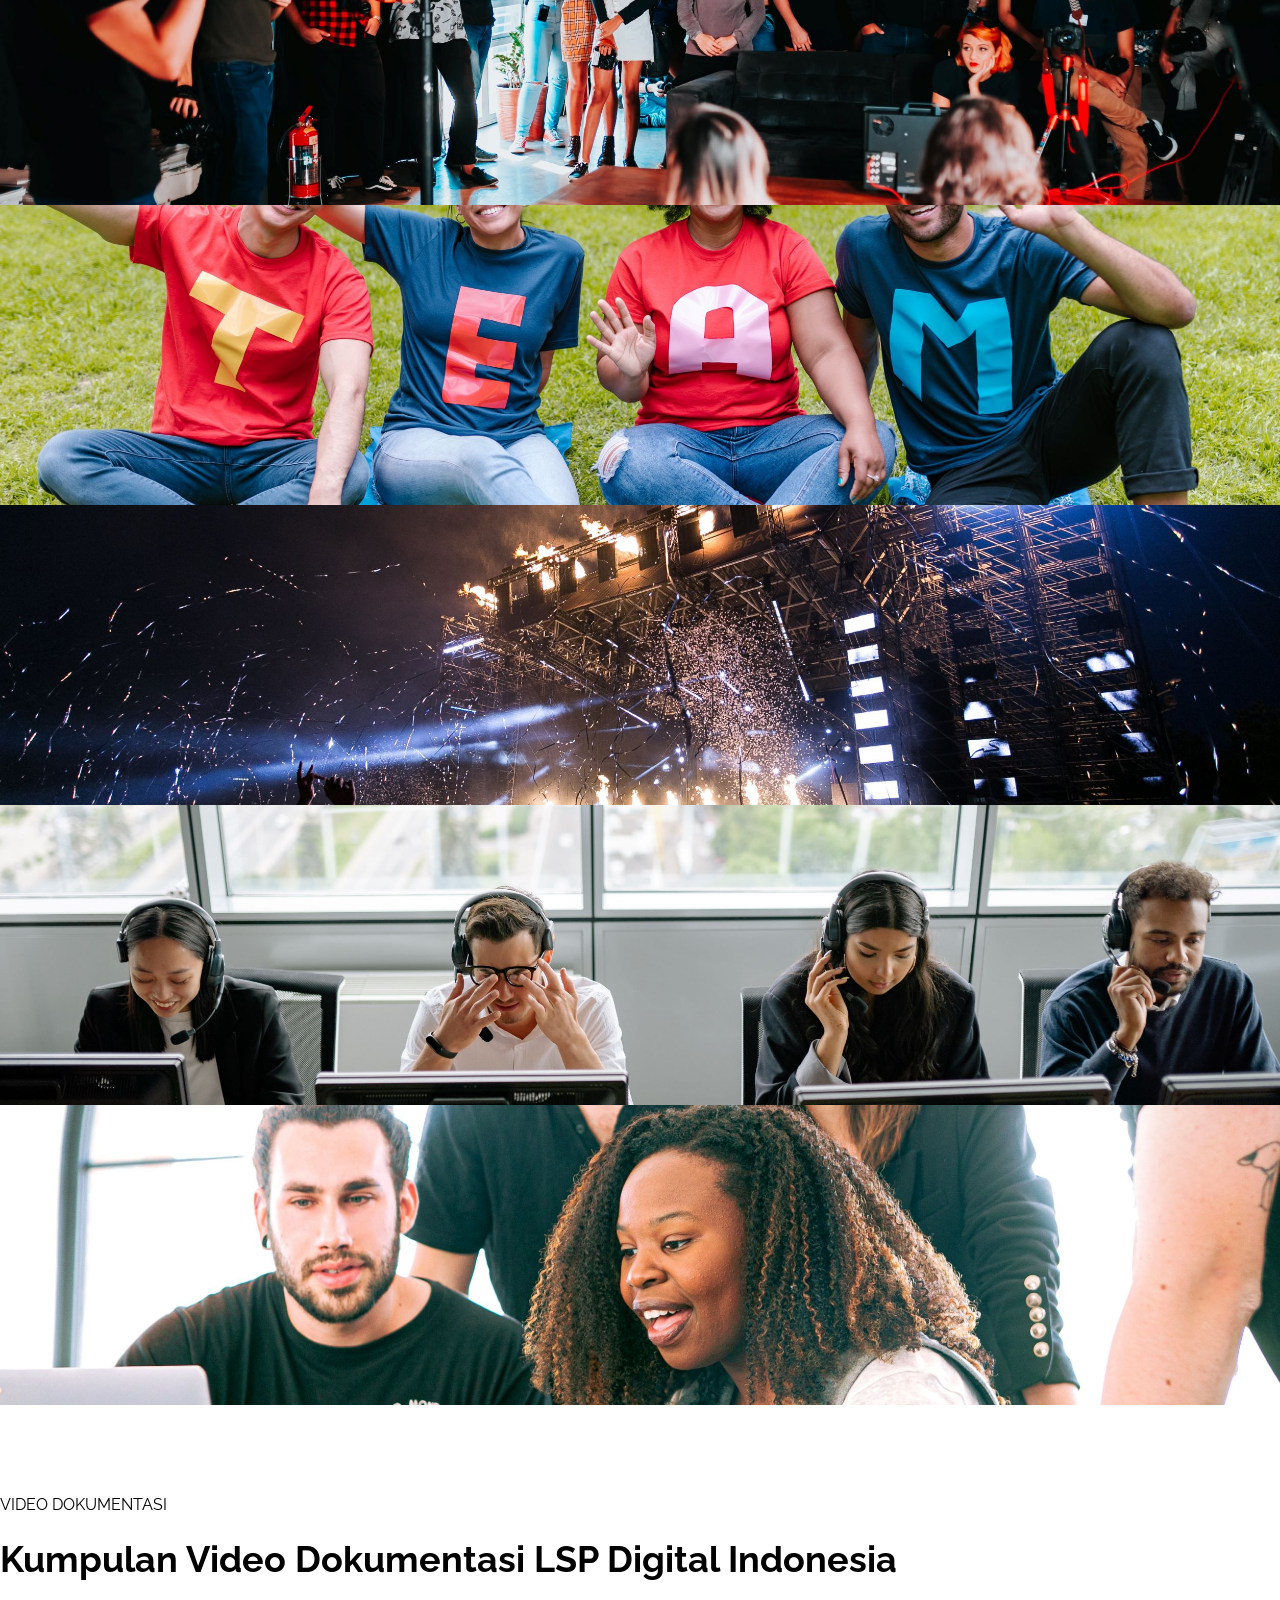
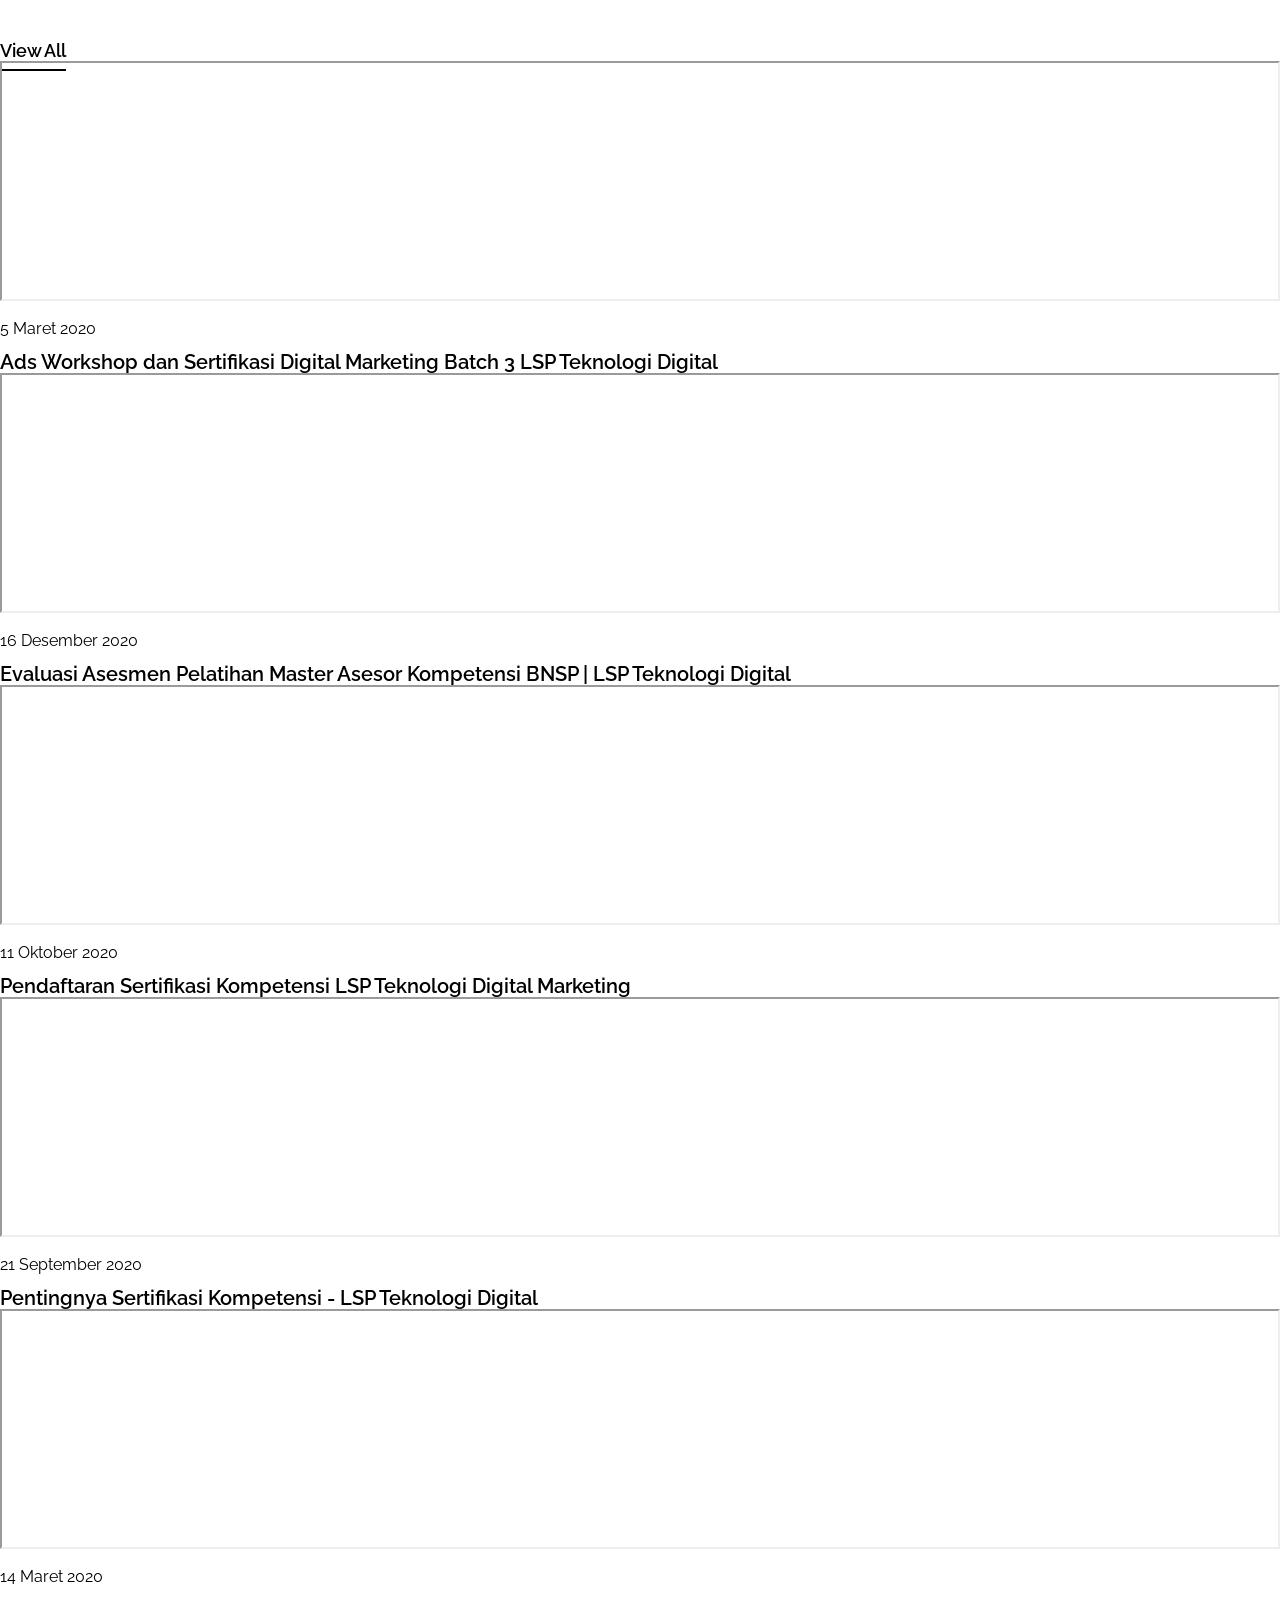
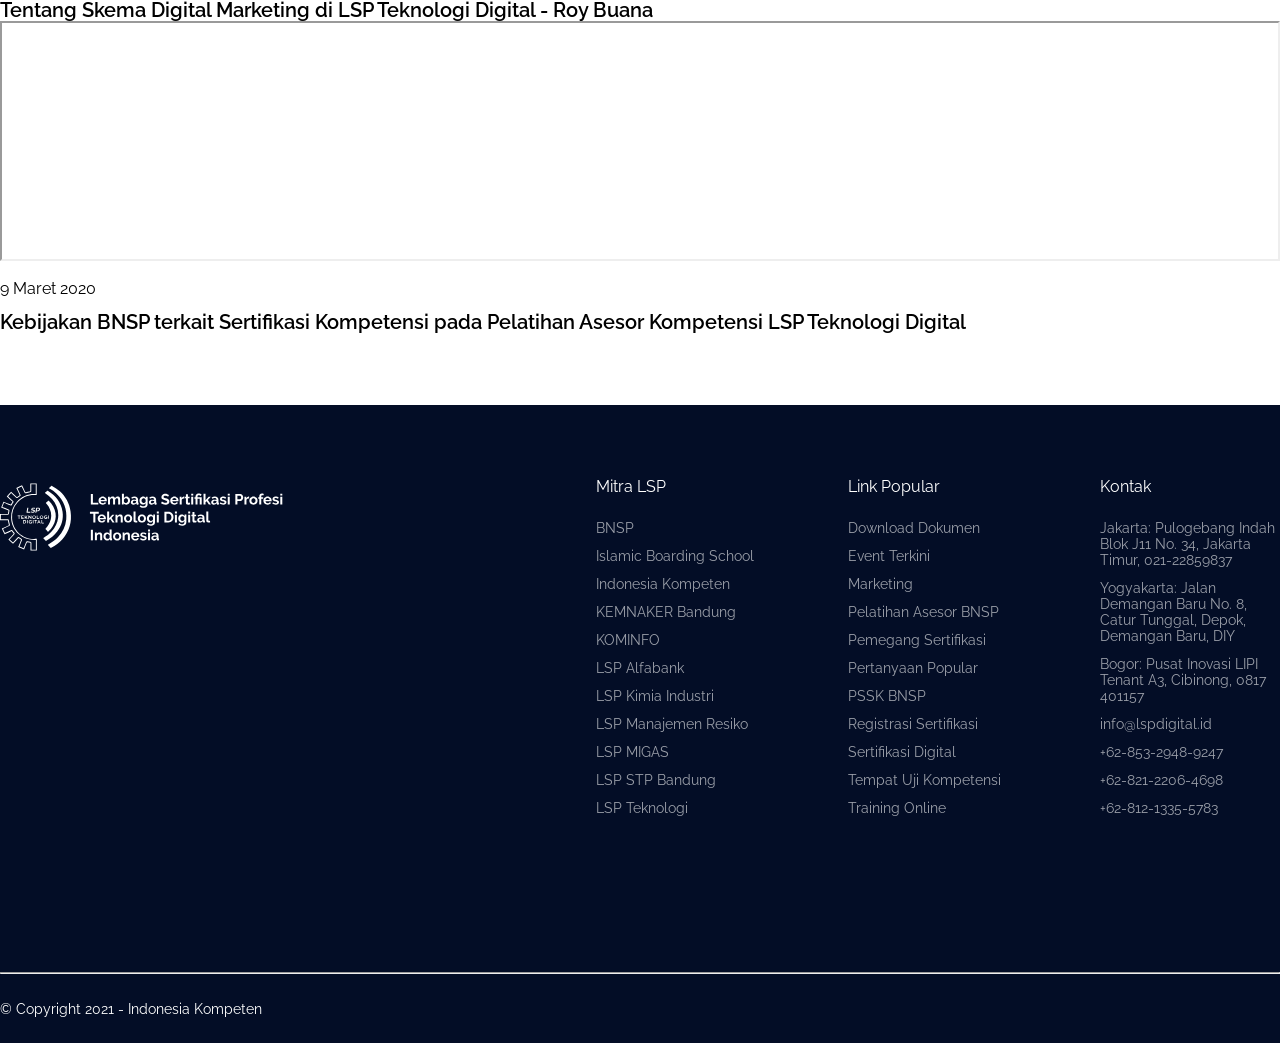
==== commit 804bd722: "fixing readme md" ====
--- a/dashboard.html
+++ b/dashboard.html
@@ -1,510 +1,877 @@
 <!DOCTYPE html>
-<html lang="en">
-<head>
-	<meta charset="UTF-8">
-    <meta name="viewport" content="width=device-width, initial-scale=1.0">
+<html lang="id">
+  <head>
+    <meta charset="UTF-8" />
+    <meta name="viewport" content="width=device-width, initial-scale=1.0" />
 
     <!-- SEO Meta Tags -->
-    <meta name="description" content="Website clone LSP Digital Indonesia">
-    <meta name="author" content="Khoeru Roziqin">
-    <meta name="keywords" content="lsp,lspdigital,sertifikasi,lembagasertifikasiprofesi,sertifikasiprofesi">
+    <meta name="description" content="Website clone LSP Digital Indonesia" />
+    <meta name="author" content="Khoeru Roziqin" />
+    <meta
+      name="keywords"
+      content="lsp,lspdigital,sertifikasi,lembagasertifikasiprofesi,sertifikasiprofesi"
+    />
 
     <!-- OG Meta Tags to improve the way the post looks when you share the page on Facebook, Twitter, LinkedIn -->
-    <meta property="og:site_name" content="LSP Digital Indonesia" /> <!-- website name -->
-    <meta property="og:site" content="" /> <!-- website link -->
-    <meta property="og:title" content="dashboard" /> <!-- title shown in the actual shared post -->
-    <meta property="og:description" content="website clone Lsp Digital Indonesia" /> <!-- description shown in the actual shared post -->
-    <meta property="og:image" content="" /> <!-- image link, make sure it's jpg -->
-    <meta property="og:url" content="" /> <!-- where do you want your post to link to -->
-    <meta name="twitter:card" content="summary_large_image"> <!-- to have large image post format in Twitter -->
+    <meta property="og:site_name" content="LSP Digital Indonesia" />
+    <!-- website name -->
+    <meta property="og:site" content="" />
+    <!-- website link -->
+    <meta property="og:title" content="dashboard" />
+    <!-- title shown in the actual shared post -->
+    <meta
+      property="og:description"
+      content="website clone Lsp Digital Indonesia"
+    />
+    <!-- description shown in the actual shared post -->
+    <meta property="og:image" content="" />
+    <!-- image link, make sure it's jpg -->
+    <meta property="og:url" content="" />
+    <!-- where do you want your post to link to -->
+    <meta name="twitter:card" content="summary_large_image" />
+    <!-- to have large image post format in Twitter -->
 
     <!-- Webpage Title -->
     <title>Dashbboard | LSP Digital Indonesia</title>
 
     <!-- apple touch icon -->
-    <link rel="apple-touch-icon" href="assets/image/apple-touch-icon.png">
-    <link rel="apple-touch-icon" sizes="57x57" href="assets/image/apple-touch-icon-57x57.png">
-    <link rel="apple-touch-icon" sizes="72x72" href="assets/image/apple-touch-icon-72x72.png">
-    <link rel="apple-touch-icon" sizes="76x76" href="assets/image/apple-touch-icon-76x76.png">
-    <link rel="apple-touch-icon" sizes="114x114" href="assets/image/apple-touch-icon-114x114.png">
-    <link rel="apple-touch-icon" sizes="120x120" href="assets/image/apple-touch-icon-120x120.png">
-    <link rel="apple-touch-icon" sizes="144x144" href="assets/image/apple-touch-icon-144x144.png">
-    <link rel="apple-touch-icon" sizes="152x152" href="assets/image/apple-touch-icon-152x152.png">
-    <link rel="apple-touch-icon" sizes="180x180" href="assets/image/apple-touch-icon-180x180.png">
+    <link rel="apple-touch-icon" href="assets/image/apple-touch-icon.png" />
+    <link
+      rel="apple-touch-icon"
+      sizes="57x57"
+      href="assets/image/apple-touch-icon-57x57.png"
+    />
+    <link
+      rel="apple-touch-icon"
+      sizes="72x72"
+      href="assets/image/apple-touch-icon-72x72.png"
+    />
+    <link
+      rel="apple-touch-icon"
+      sizes="76x76"
+      href="assets/image/apple-touch-icon-76x76.png"
+    />
+    <link
+      rel="apple-touch-icon"
+      sizes="114x114"
+      href="assets/image/apple-touch-icon-114x114.png"
+    />
+    <link
+      rel="apple-touch-icon"
+      sizes="120x120"
+      href="assets/image/apple-touch-icon-120x120.png"
+    />
+    <link
+      rel="apple-touch-icon"
+      sizes="144x144"
+      href="assets/image/apple-touch-icon-144x144.png"
+    />
+    <link
+      rel="apple-touch-icon"
+      sizes="152x152"
+      href="assets/image/apple-touch-icon-152x152.png"
+    />
+    <link
+      rel="apple-touch-icon"
+      sizes="180x180"
+      href="assets/image/apple-touch-icon-180x180.png"
+    />
 
     <!-- Styles -->
-    <link rel="stylesheet" href="assets/css/styles.css"> <!-- custom styles -->
-    <link rel="stylesheet" href="assets/css/bootstrap.css"> <!-- bootstrap styles -->
-    <link rel="stylesheet" href="assets/vendor/icofont/icofont.css"> <!-- icofont icon styles -->
-    <link rel="stylesheet" href="assets/vendor/uicons-bold-rounded/css/uicons-bold-rounded.css"> <!-- flaticon bold rounded icon styles -->
-    <link rel="stylesheet" href="https://cdnjs.cloudflare.com/ajax/libs/animate.css/4.1.1/animate.min.css"> <!-- animate animation styles -->
-    <link rel="stylesheet" href="assets/css/hover-min.css"> <!-- hover css -->
-    <link rel="stylesheet" href="assets/css/owl.carousel.min.css"> <!-- owl carousel min -->
-    <link rel="stylesheet" href="assets/css/owl.theme.default.min.css"> <!-- owl carousel theme default min -->
+    <link rel="stylesheet" href="assets/css/styles.css" />
+    <!-- custom styles -->
+    <link rel="stylesheet" href="assets/css/bootstrap.css" />
+    <!-- bootstrap styles -->
+    <link rel="stylesheet" href="assets/vendor/icofont/icofont.css" />
+    <!-- icofont icon styles -->
+    <link
+      rel="stylesheet"
+      href="assets/vendor/uicons-bold-rounded/css/uicons-bold-rounded.css"
+    />
+    <!-- flaticon bold rounded icon styles -->
+    <link
+      rel="stylesheet"
+      href="https://cdnjs.cloudflare.com/ajax/libs/animate.css/4.1.1/animate.min.css"
+    />
+    <!-- animate animation styles -->
+    <link rel="stylesheet" href="assets/css/hover-min.css" />
+    <!-- hover css -->
+    <link rel="stylesheet" href="assets/css/owl.carousel.min.css" />
+    <!-- owl carousel min -->
+    <link rel="stylesheet" href="assets/css/owl.theme.default.min.css" />
+    <!-- owl carousel theme default min -->
 
     <!-- Favicon  -->
-    <link rel="icon" href="assets/image/favicon.ico">
-</head>
-
-<body>
-    <!-- alter section --> <!-- CLEAR -->
+    <link rel="icon" href="assets/image/favicon.ico" />
+  </head>
+
+  <body>
+    <!-- alter section -->
+    <!-- CLEAR -->
     <div class="alter__section">
-        <div class="container">
-            <div class="body__section">
-                <!-- alter left -->
-                <div class="alter__left">
-                    <a href="https://www.instagram.com/lsp.td/"><i class="icofont-instagram"></i></a>
-                    <a href="https://www.facebook.com/lsptd/"><i class="icofont-facebook"></i></a>
-                    <a href="https://www.youtube.com/channel/UCzzAznco5deIbDVZS4acb9w"><i class="icofont-youtube-play"></i></a>
-                    <p class="fw-medium">BNSP-LSP-1565-ID</p>
-                </div> <!-- end alter left -->
-                <!-- alter right -->
-                <div class="alter__right">
-                    <div class="alter__contact">
-                        <a href="#" class="fw-medium">Contact</a>
-                    </div>
-                    <div class="alter__login">
-                        <a href="#" class="fw-medium">Login</a>
-                    </div>
-                </div> <!-- end alter right -->
-            </div> <!-- end body section -->
-        </div> <!-- end container -->
-    </div> <!-- end alter section -->
+      <div class="container">
+        <div class="body__section">
+          <!-- alter left -->
+          <div class="alter__left">
+            <a href="https://www.instagram.com/lsp.td/"
+              ><i class="icofont-instagram"></i
+            ></a>
+            <a href="https://www.facebook.com/lsptd/"
+              ><i class="icofont-facebook"></i
+            ></a>
+            <a href="https://www.youtube.com/channel/UCzzAznco5deIbDVZS4acb9w"
+              ><i class="icofont-youtube-play"></i
+            ></a>
+            <p class="fw-medium">BNSP-LSP-1565-ID</p>
+          </div>
+          <!-- end alter left -->
+          <!-- alter right -->
+          <div class="alter__right">
+            <div class="alter__contact">
+              <a href="#" class="fw-medium">Contact</a>
+            </div>
+            <div class="alter__login">
+              <a href="#" class="fw-medium">Login</a>
+            </div>
+          </div>
+          <!-- end alter right -->
+        </div>
+        <!-- end body section -->
+      </div>
+      <!-- end container -->
+    </div>
+    <!-- end alter section -->
 
     <!-- navigations -->
     <!-- end navigations -->
 
-
     <!-- header -->
     <header class="bg__img">
-        <!-- code -->
-    </header> <!-- end header -->
-
-    <!-- mengapa section --> <!-- CLEAR -->
+      <!-- code -->
+    </header>
+    <!-- end header -->
+
+    <!-- mengapa section -->
+    <!-- CLEAR -->
     <div class="mengapa__section">
-        <div class="container">
-            <div class="body__section">
-                <!-- headers -->
-                <div class="headers text-center">
-                    <h2>Mengapa kami?</h2>
-                    <p>Kami memiliki komitmen untuk meningkatkan kebermitraan sertifikasi kompetensi oleh industri baik di tingkat nasional maupun internasional</p>
-                </div> <!-- end headers -->
-
-                <!-- mengapa body -->
-                <div class="mengapa__body">
-                    <div class="card__mengapa text-center">
-                        <h3>36</h3>
-                        <p class="fw-bold">Skema Sertifikasi</p>
-                        <p class="m__bt">Skema / Profesi / Jabatan / Pekerjaan di bidang-bidang strategis sektor Teknologi Informasi dan Komunikasi.</p>
-                        <a href="#">
-                            Jadwal Sertifikasi
-                            <span class="fi-br-arrow-small-right"></span>
-                        </a>
-                    </div>
-                    <div class="card__mengapa text-center">
-                        <h3>300++</h3>
-                        <p class="fw-bold">Link DUDI</p>
-                        <p class="m__bt">Perusahaan mitra LSP yang siap untuk menerima profesional bidang IT yang telah tersertifikasi, kompeten dan sesuai dengan keahliannya.</p>
-                        <a href="#">
-                            Lowongan Pekerjaan
-                            <span class="fi-br-arrow-small-right"></span>
-                        </a>
-                    </div>
-                    <div class="card__mengapa text-center">
-                        <h3>1000++</h3>
-                        <p class="fw-bold">SDM Tersertifikasi</p>
-                        <p class="m__bt">Daftar tenaga kerja profesional yang telah tersertifikasi oleh LSP Teknologi Digital. Siap untuk menjawab kebutuhan industri.</p>
-                        <a href="#">
-                            Mencari Talenta
-                            <span class="fi-br-arrow-small-right"></span>
-                        </a>
-                    </div>
-                </div> <!-- end mengapa body -->
-            </div> <!-- end body section -->
-        </div> <!-- end container -->
-    </div> <!-- end mengapa section -->
+      <div class="container">
+        <div class="body__section">
+          <!-- headers -->
+          <div class="headers text-center">
+            <h2>Mengapa kami?</h2>
+            <p>
+              Kami memiliki komitmen untuk meningkatkan kebermitraan sertifikasi
+              kompetensi oleh industri baik di tingkat nasional maupun
+              internasional
+            </p>
+          </div>
+          <!-- end headers -->
+
+          <!-- mengapa body -->
+          <div class="mengapa__body">
+            <div class="card__mengapa text-center">
+              <h3>36</h3>
+              <p class="fw-bold">Skema Sertifikasi</p>
+              <p class="m__bt">
+                Skema / Profesi / Jabatan / Pekerjaan di bidang-bidang strategis
+                sektor Teknologi Informasi dan Komunikasi.
+              </p>
+              <a href="#">
+                Jadwal Sertifikasi
+                <span class="fi-br-arrow-small-right"></span>
+              </a>
+            </div>
+            <div class="card__mengapa text-center">
+              <h3>300++</h3>
+              <p class="fw-bold">Link DUDI</p>
+              <p class="m__bt">
+                Perusahaan mitra LSP yang siap untuk menerima profesional bidang
+                IT yang telah tersertifikasi, kompeten dan sesuai dengan
+                keahliannya.
+              </p>
+              <a href="#">
+                Lowongan Pekerjaan
+                <span class="fi-br-arrow-small-right"></span>
+              </a>
+            </div>
+            <div class="card__mengapa text-center">
+              <h3>1000++</h3>
+              <p class="fw-bold">SDM Tersertifikasi</p>
+              <p class="m__bt">
+                Daftar tenaga kerja profesional yang telah tersertifikasi oleh
+                LSP Teknologi Digital. Siap untuk menjawab kebutuhan industri.
+              </p>
+              <a href="#">
+                Mencari Talenta
+                <span class="fi-br-arrow-small-right"></span>
+              </a>
+            </div>
+          </div>
+          <!-- end mengapa body -->
+        </div>
+        <!-- end body section -->
+      </div>
+      <!-- end container -->
+    </div>
+    <!-- end mengapa section -->
 
     <!-- skema section -->
     <div class="skema__section">
-        <div class="container">
-            <div class="body__section">
-                <!-- headers -->
-                <div class="headers text-center">
-                    <h2>Skema Sertifikasi</h2>
-                    <p>Terdapat skema / profesi / jabatan/ pekerjaan yang dapat anda pilih sesuai minat dan bidang anda</p>
-                </div> <!-- end headers -->
-
-                <!-- skema body -->
-                <div class="skema__body">
-                </div> <!-- end skema body -->
-            </div> <!-- end body section -->
-        </div> <!-- end container -->
-    </div> <!-- end skema section -->
-
-    <!-- artikel section --> <!-- CLEAR -->
+      <div class="container">
+        <div class="body__section">
+          <!-- headers -->
+          <div class="headers text-center">
+            <h2>Skema Sertifikasi</h2>
+            <p>
+              Terdapat skema / profesi / jabatan/ pekerjaan yang dapat anda
+              pilih sesuai minat dan bidang anda
+            </p>
+          </div>
+          <!-- end headers -->
+
+          <!-- skema body -->
+          <div class="skema__body"></div>
+          <!-- end skema body -->
+        </div>
+        <!-- end body section -->
+      </div>
+      <!-- end container -->
+    </div>
+    <!-- end skema section -->
+
+    <!-- artikel section -->
+    <!-- CLEAR -->
     <div class="artikel__section">
-        <div class="container">
-            <div class="body__section">
-                <!-- headers -->
-                <div class="headers text-center">
-                    <h2>Artikel Terkini</h2>
-                    <p>Temukan berbagai artikel terbaik, sebagai sumber informasi yang berkualitas</p>
-                </div> <!-- end headers -->
-                <!-- artikel body -->
-                <div class="artikel__body">
-                    <div class="artikel__field">
-                        <div class="artikel__card">
-                            <img src="assets/image/data-science.jpg" alt="alter-aids" class="place__image">
-                            <div class="card__content">
-                                <div class="artikel__date">9 Maret 2020</div>
-                                <a href="#" class="fw-bold">Apa itu Data Science?</a>
-                                <p>Lorem ipsum dolor sit amet, consectetur adipiscing elit. Mauris, ultricies leo fermentum fringilla aliquam id...</p>
-                            </div>
-                        </div> <!-- end artikel card -->
-                        <div class="artikel__card">
-                            <img src="assets/image/network-admin.jpg" alt="alter-sjnabnsp" class="place__image">
-                            <div class="card__content">
-                                <div class="artikel__date">23 Juli 2021</div>
-                                <a href="#" class="fw-bold">Sertifikasi Junior Network Administrator BNSP</a>
-                                <p>Lorem ipsum dolor sit amet, consectetur adipiscing elit. Mauris, ultricies leo fermentum fringilla aliquam id lorem...</p>
-                            </div>
-                        </div> <!-- end artikel card -->
-                        <div class="artikel__card">
-                            <img src="assets/image/pskk-bnsp.jpg" alt="alter-pskk-bnsp" class="place__image">
-                            <div class="card__content">
-                                <div class="artikel__date">19 Maret 2021</div>
-                                <a href="#" class="fw-bold">PSKK BNSP 2021</a>
-                                <p>Lorem ipsum dolor sit amet, consectetur adipiscing elit. Mauris, ultricies leo fermentum fringilla aliquam id...</p>
-                            </div>
-                        </div> <!-- end artikel card -->
-                        <div class="artikel__card">
-                            <img src="assets/image/sertifikasi-digital-marketing.jpg" alt="alter-sdm" class="place__image">
-                            <div class="card__content">
-                                <div class="artikel__date">11 Januari 2021</div>
-                                <a href="#" class="fw-bold">Sertifikasi Digital Marketing</a>
-                                <p>Lorem ipsum dolor sit amet, consectetur adipiscing elit. Mauris, ultricies leo fermentum fringilla aliquam id...</p>
-                            </div>
-                        </div> <!-- end artikel card -->
-                        <div class="artikel__card">
-                            <img src="assets/image/sertifikasi-dm.jpg" alt="alter-sdmbpptik" class="place__image">
-                            <div class="card__content">
-                                <div class="artikel__date">29 September 2020</div>
-                                <a href="#" class="fw-bold">Sertifikasi Digital Marketing Program PKK BNSP</a>
-                                <p>Lorem ipsum dolor sit amet, consectetur adipiscing elit. Mauris, ultricies leo fermentum fringilla aliquam id...</p>
-                            </div>
-                        </div> <!-- end artikel card -->
-                        <div class="artikel__card">
-                            <img src="assets/image/sertifikasi-guru.jpg" alt="alter-sgtik" class="place__image">
-                            <div class="card__content">
-                                <div class="artikel__date">9 Maret 2021</div>
-                                <a href="#" class="fw-bold">Sertifikasi Guru dan Instruktur TIK/Marketing</a>
-                                <p>Lorem ipsum dolor sit amet, consectetur adipiscing elit. Mauris, ultricies leo fermentum fringilla aliquam id...</p>
-                            </div>
-                        </div> <!-- end artikel card -->
-                        <div class="artikel__card">
-                            <img src="assets/image/sertifikasi-online-bpptik.jpg" alt="alter-bpptik" class="place__image">
-                            <div class="card__content">
-                                <div class="artikel__date">3 Agustus 2021</div>
-                                <a href="#" class="fw-bold">Sertifikasi Online BPPTIK 2021 LSP Teknologi Digital</a>
-                                <p>Lorem ipsum dolor sit amet, consectetur adipiscing elit. Mauris, ultricies leo fermentum fringilla aliquam id...</p>
-                            </div>
-                        </div> <!-- end artikel card -->
-                        <div class="artikel__card">
-                            <img src="assets/image/sertifikasi-kom.jpg" alt="alter-skom" class="place__image">
-                            <div class="card__content">
-                                <div class="artikel__date">1 Agustus 2021</div>
-                                <a href="#" class="fw-bold">Sertifikasi Komputer</a>
-                                <p>Lorem ipsum dolor sit amet, consectetur adipiscing elit. Mauris, ultricies leo fermentum fringilla aliquam id...</p>
-                            </div>
-                        </div> <!-- end artikel card -->
-                        <div class="artikel__card">
-                            <img src="assets/image/sertifikasi-keahlian-kom.jpg" alt="alter-skkom" class="place__image">
-                            <div class="card__content">
-                                <div class="artikel__date">1 Agustus 2021</div>
-                                <a href="#" class="fw-bold">Sertifikasi Keahlian Komputer</a>
-                                <p>Lorem ipsum dolor sit amet, consectetur adipiscing elit. Mauris, ultricies leo fermentum fringilla aliquam id...</p>
-                            </div>
-                        </div> <!-- end artikel card -->
-                    </div> <!-- end artikel field -->
-                </div> <!-- end artikel body -->
-            </div> <!-- end body section -->
-        </div> <!-- end container -->
-    </div> <!-- end artikel section -->
+      <div class="container">
+        <div class="body__section">
+          <!-- headers -->
+          <div class="headers text-center">
+            <h2>Artikel Terkini</h2>
+            <p>
+              Temukan berbagai artikel terbaik, sebagai sumber informasi yang
+              berkualitas
+            </p>
+          </div>
+          <!-- end headers -->
+          <!-- artikel body -->
+          <div class="artikel__body">
+            <div class="artikel__field">
+              <div class="artikel__card">
+                <img
+                  src="assets/image/data-science.jpg"
+                  alt="alter-aids"
+                  class="place__image"
+                />
+                <div class="card__content">
+                  <div class="artikel__date">9 Maret 2020</div>
+                  <a href="#" class="fw-bold">Apa itu Data Science?</a>
+                  <p>
+                    Lorem ipsum dolor sit amet, consectetur adipiscing elit.
+                    Mauris, ultricies leo fermentum fringilla aliquam id...
+                  </p>
+                </div>
+              </div>
+              <!-- end artikel card -->
+              <div class="artikel__card">
+                <img
+                  src="assets/image/network-admin.jpg"
+                  alt="alter-sjnabnsp"
+                  class="place__image"
+                />
+                <div class="card__content">
+                  <div class="artikel__date">23 Juli 2021</div>
+                  <a href="#" class="fw-bold"
+                    >Sertifikasi Junior Network Administrator BNSP</a
+                  >
+                  <p>
+                    Lorem ipsum dolor sit amet, consectetur adipiscing elit.
+                    Mauris, ultricies leo fermentum fringilla aliquam id
+                    lorem...
+                  </p>
+                </div>
+              </div>
+              <!-- end artikel card -->
+              <div class="artikel__card">
+                <img
+                  src="assets/image/pskk-bnsp.jpg"
+                  alt="alter-pskk-bnsp"
+                  class="place__image"
+                />
+                <div class="card__content">
+                  <div class="artikel__date">19 Maret 2021</div>
+                  <a href="#" class="fw-bold">PSKK BNSP 2021</a>
+                  <p>
+                    Lorem ipsum dolor sit amet, consectetur adipiscing elit.
+                    Mauris, ultricies leo fermentum fringilla aliquam id...
+                  </p>
+                </div>
+              </div>
+              <!-- end artikel card -->
+              <div class="artikel__card">
+                <img
+                  src="assets/image/sertifikasi-digital-marketing.jpg"
+                  alt="alter-sdm"
+                  class="place__image"
+                />
+                <div class="card__content">
+                  <div class="artikel__date">11 Januari 2021</div>
+                  <a href="#" class="fw-bold">Sertifikasi Digital Marketing</a>
+                  <p>
+                    Lorem ipsum dolor sit amet, consectetur adipiscing elit.
+                    Mauris, ultricies leo fermentum fringilla aliquam id...
+                  </p>
+                </div>
+              </div>
+              <!-- end artikel card -->
+              <div class="artikel__card">
+                <img
+                  src="assets/image/sertifikasi-dm.jpg"
+                  alt="alter-sdmbpptik"
+                  class="place__image"
+                />
+                <div class="card__content">
+                  <div class="artikel__date">29 September 2020</div>
+                  <a href="#" class="fw-bold"
+                    >Sertifikasi Digital Marketing Program PKK BNSP</a
+                  >
+                  <p>
+                    Lorem ipsum dolor sit amet, consectetur adipiscing elit.
+                    Mauris, ultricies leo fermentum fringilla aliquam id...
+                  </p>
+                </div>
+              </div>
+              <!-- end artikel card -->
+              <div class="artikel__card">
+                <img
+                  src="assets/image/sertifikasi-guru.jpg"
+                  alt="alter-sgtik"
+                  class="place__image"
+                />
+                <div class="card__content">
+                  <div class="artikel__date">9 Maret 2021</div>
+                  <a href="#" class="fw-bold"
+                    >Sertifikasi Guru dan Instruktur TIK/Marketing</a
+                  >
+                  <p>
+                    Lorem ipsum dolor sit amet, consectetur adipiscing elit.
+                    Mauris, ultricies leo fermentum fringilla aliquam id...
+                  </p>
+                </div>
+              </div>
+              <!-- end artikel card -->
+              <div class="artikel__card">
+                <img
+                  src="assets/image/sertifikasi-online-bpptik.jpg"
+                  alt="alter-bpptik"
+                  class="place__image"
+                />
+                <div class="card__content">
+                  <div class="artikel__date">3 Agustus 2021</div>
+                  <a href="#" class="fw-bold"
+                    >Sertifikasi Online BPPTIK 2021 LSP Teknologi Digital</a
+                  >
+                  <p>
+                    Lorem ipsum dolor sit amet, consectetur adipiscing elit.
+                    Mauris, ultricies leo fermentum fringilla aliquam id...
+                  </p>
+                </div>
+              </div>
+              <!-- end artikel card -->
+              <div class="artikel__card">
+                <img
+                  src="assets/image/sertifikasi-kom.jpg"
+                  alt="alter-skom"
+                  class="place__image"
+                />
+                <div class="card__content">
+                  <div class="artikel__date">1 Agustus 2021</div>
+                  <a href="#" class="fw-bold">Sertifikasi Komputer</a>
+                  <p>
+                    Lorem ipsum dolor sit amet, consectetur adipiscing elit.
+                    Mauris, ultricies leo fermentum fringilla aliquam id...
+                  </p>
+                </div>
+              </div>
+              <!-- end artikel card -->
+              <div class="artikel__card">
+                <img
+                  src="assets/image/sertifikasi-keahlian-kom.jpg"
+                  alt="alter-skkom"
+                  class="place__image"
+                />
+                <div class="card__content">
+                  <div class="artikel__date">1 Agustus 2021</div>
+                  <a href="#" class="fw-bold">Sertifikasi Keahlian Komputer</a>
+                  <p>
+                    Lorem ipsum dolor sit amet, consectetur adipiscing elit.
+                    Mauris, ultricies leo fermentum fringilla aliquam id...
+                  </p>
+                </div>
+              </div>
+              <!-- end artikel card -->
+            </div>
+            <!-- end artikel field -->
+          </div>
+          <!-- end artikel body -->
+        </div>
+        <!-- end body section -->
+      </div>
+      <!-- end container -->
+    </div>
+    <!-- end artikel section -->
 
     <!-- testimoni section -->
     <div class="testimoni__section">
-        <div class="container">
-            <div class="body__section">
-                <!-- headers -->
-                <div class="headers text-center">
-                    <h2>Testimoni</h2>
-                </div> <!-- end headers -->
-
-                <!-- testimoni body -->
-                <div class="testimoni__body">
-                    
-                </div> <!-- end testimoni body -->
-            </div> <!-- end body section -->
-        </div> <!-- end container -->
-    </div> <!-- end testimoni section -->
-
-    <!-- dokumentasi section --> <!-- CLEAR -->
+      <div class="container">
+        <div class="body__section">
+          <!-- headers -->
+          <div class="headers text-center">
+            <h2>Testimoni</h2>
+          </div>
+          <!-- end headers -->
+
+          <!-- testimoni body -->
+          <div class="testimoni__body"></div>
+          <!-- end testimoni body -->
+        </div>
+        <!-- end body section -->
+      </div>
+      <!-- end container -->
+    </div>
+    <!-- end testimoni section -->
+
+    <!-- dokumentasi section -->
+    <!-- CLEAR -->
     <div class="dokumentasi__section">
-        <div class="container">
-            <div class="body__section">
-                <div class="headers text-center">
-                    <h2>Dokumentasi LSP</h2>
-                    <p>Kumpulan dokumentasi kegiatan yang diselenggarakan oleh Lembaga Sertifikasi Profesi Digital Indonesia</p>
-                </div> <!-- end headers -->
-
-                <!-- photos body -->
-                <div class="row no__gutters">
-                    <div class="col-md-4 col-sm-6 col-xs-6">
-                        <div class="photos bg__img d-flex justify-content-center align-items-center" alt="" style="background-image: url(assets/image/documentation-1.jpg);">
-                            <div class="overlay"></div>
-                            <div class="text text-center p-4">
-                                <div class="doc__date text-white">9 Maret 2021</div>
-                                <a href="#">Sertifikasi LSP Digital</a>
-                            </div>
-                        </div>
-                    </div>
-                    <div class="col-md-4 col-sm-6 col-xs-6">
-                        <div class="photos bg__img d-flex justify-content-center align-items-center" alt="" style="background-image: url(assets/image/documentation-2.jpg);">
-                            <div class="overlay"></div>
-                            <div class="text text-center p-4">
-                                <div class="doc__date text-white">12 Maret 2021</div>
-                                <a href="#">Uji Kompetensi Asesmen</a>
-                            </div>
-                        </div>
-                    </div>
-                    <div class="col-md-4 col-sm-6 col-xs-6">
-                        <div class="photos bg__img d-flex justify-content-center align-items-center" alt="" style="background-image: url(assets/image/documentation-3.jpg);">
-                            <div class="overlay"></div>
-                            <div class="text text-center p-4">
-                                <div class="doc__date text-white">15 Maret 2021</div>
-                                <a href="#">Workshop Digital Marketing UMKM</a>
-                            </div>
-                        </div>
-                    </div>
-                    <div class="col-md-4 col-sm-6 col-xs-6">
-                        <div class="photos bg__img d-flex justify-content-center align-items-center" alt="" style="background-image: url(assets/image/documentation-4.jpg);">
-                            <div class="overlay"></div>
-                            <div class="text text-center p-4">
-                                <div class="doc__date text-white">2 April 2020</div>
-                                <a href="#">Pentas Seni Penutupan Fest</a>
-                            </div>
-                        </div>
-                    </div>
-                    <div class="col-md-4 col-sm-6 col-xs-6">
-                        <div class="photos bg__img d-flex justify-content-center align-items-center" alt="" style="background-image: url(assets/image/documentation-5.jpg);">
-                            <div class="overlay"></div>
-                            <div class="text text-center p-4">
-                                <div class="doc__date text-white">27 November 2020</div>
-                                <a href="#">Persiapan Pentas Seni Penutupan Fest</a>
-                            </div>
-                        </div>
-                    </div>
-                    <div class="col-md-4 col-sm-6 col-xs-6">
-                        <div class="photos bg__img d-flex justify-content-center align-items-center" alt="" style="background-image: url(assets/image/documentation-6.jpg);">
-                            <div class="overlay"></div>
-                            <div class="text text-center p-4">
-                                <div class="doc__date text-white">18 November 2020</div>
-                                <a href="#">Finalis Fest Competition 2020</a>
-                            </div>
-                        </div>
-                    </div>
-                    <div class="col-md-4 col-sm-6 col-xs-6">
-                        <div class="photos bg__img d-flex justify-content-center align-items-center" alt="" style="background-image: url(assets/image/documentation-7.jpg);">
-                            <div class="overlay"></div>
-                            <div class="text text-center p-4">
-                                <div class="doc__date text-white">27 November 2020</div>
-                                <a href="#">Pentas Seni Penutupan Fest</a>
-                            </div>
-                        </div>
-                    </div>
-                    <div class="col-md-4 col-sm-6 col-xs-6">
-                        <div class="photos bg__img d-flex justify-content-center align-items-center" alt="" style="background-image: url(assets/image/documentation-8.jpg);">
-                            <div class="overlay"></div>
-                            <div class="text text-center p-4">
-                                <div class="doc__date text-white">8 Maret 2021</div>
-                                <a href="#">Kegiatan LSP Digital Indonesia</a>
-                            </div>
-                        </div>
-                    </div>
-                    <div class="col-md-4 col-sm-6 col-xs-6">
-                        <div class="photos bg__img d-flex justify-content-center align-items-center" alt="" style="background-image: url(assets/image/documentation-9.jpg);">
-                            <div class="overlay"></div>
-                            <div class="text text-center p-4">
-                                <div class="doc__date text-white">14 November 2020</div>
-                                <a href="#">Sesi Diskusi Fest Competition 2020</a>
-                            </div>
-                        </div>
-                    </div>
-                </div> <!-- end photos body -->
-
-                <!-- videos body -->
-                <div class="row videos__body">
-                    <!-- left videos body -->
-                    <div class="col-lg-4 col-md-5 d-flex flex-column align-self-end align-items-start left__videos">
-                        <div>VIDEO DOKUMENTASI</div>
-                        <h4>Kumpulan Video Dokumentasi LSP Digital Indonesia</h4>
-                        <a href="#">View All</a>
-                    </div> <!-- end left videos body -->
-
-                    <!-- right videos body -->
-                    <div class="col-lg-8 col-md-7">
-                        <div class="owl-carousel owl-theme">
-                            <div class="card__videos item">
-                                <!-- videos -->
-                                <div class="videos">
-                                    <iframe src="https://www.youtube.com/embed/kMLFaM-LWek" title="YouTube video player" frameborder="0" allow="accelerometer; autoplay; clipboard-write; encrypted-media; gyroscope; picture-in-picture" allowfullscreen></iframe>
-                                </div> <!-- end videos -->
-                                <!-- videos content -->
-                                <div class="videos__content">
-                                    <div class="doc__date">5 Maret 2020</div>
-                                    <a href="https://youtu.be/kMLFaM-LWek">Ads Workshop dan Sertifikasi Digital Marketing Batch 3 LSP Teknologi Digital</a>
-                                </div> <!-- end videos content -->
-                            </div> <!-- end card videos -->
-                            <div class="card__videos item">
-                                <!-- videos -->
-                                <div class="videos">
-                                    <iframe src="https://www.youtube.com/embed/Afkq4FdbUnM" title="YouTube video player" frameborder="0" allow="accelerometer; autoplay; clipboard-write; encrypted-media; gyroscope; picture-in-picture" allowfullscreen></iframe>
-                                </div> <!-- end videos -->
-                                <!-- videos content -->
-                                <div class="videos__content">
-                                    <div class="doc__date">16 Desember 2020</div>
-                                    <a href="https://youtu.be/Afkq4FdbUnM">Evaluasi Asesmen Pelatihan Master Asesor Kompetensi BNSP | LSP Teknologi Digital</a>
-                                </div> <!-- end videos content -->
-                            </div> <!-- end card videos -->
-                            <div class="card__videos item">
-                                <!-- videos -->
-                                <div class="videos">
-                                    <iframe width="560" height="315" src="https://www.youtube.com/embed/0rG_58vOpms" title="YouTube video player" frameborder="0" allow="accelerometer; autoplay; clipboard-write; encrypted-media; gyroscope; picture-in-picture" allowfullscreen></iframe>
-                                </div> <!-- end videos -->
-                                <!-- videos content -->
-                                <div class="videos__content">
-                                    <div class="doc__date">11 Oktober 2020</div>
-                                    <a href="https://youtu.be/0rG_58vOpms">Pendaftaran Sertifikasi Kompetensi LSP Teknologi Digital Marketing</a>
-                                </div> <!-- end videos content -->
-                            </div> <!-- end card videos -->
-                            <div class="card__videos item">
-                                <!-- videos -->
-                                <div class="videos">
-                                    <iframe width="560" height="315" src="https://www.youtube.com/embed/XiiPfj0m2QA" title="YouTube video player" frameborder="0" allow="accelerometer; autoplay; clipboard-write; encrypted-media; gyroscope; picture-in-picture" allowfullscreen></iframe>
-                                </div> <!-- end videos -->
-                                <!-- videos content -->
-                                <div class="videos__content">
-                                    <div class="doc__date">21 September 2020</div>
-                                    <a href="https://youtu.be/XiiPfj0m2QA">Pentingnya Sertifikasi Kompetensi - LSP Teknologi Digital</a>
-                                </div> <!-- end videos content -->
-                            </div> <!-- end card videos -->
-                            <div class="card__videos item">
-                                <!-- videos -->
-                                <div class="videos">
-                                    <iframe width="560" height="315" src="https://www.youtube.com/embed/dC0z9mw-6es" title="YouTube video player" frameborder="0" allow="accelerometer; autoplay; clipboard-write; encrypted-media; gyroscope; picture-in-picture" allowfullscreen></iframe>
-                                </div> <!-- end videos -->
-                                <!-- videos content -->
-                                <div class="videos__content">
-                                    <div class="doc__date">14 Maret 2020</div>
-                                    <a href="https://youtu.be/dC0z9mw-6es">Tentang Skema Digital Marketing di LSP Teknologi Digital - Roy Buana</a>
-                                </div> <!-- end videos content -->
-                            </div> <!-- end card videos -->
-                            <div class="card__videos item">
-                                <!-- videos -->
-                                <div class="videos">
-                                    <iframe width="560" height="315" src="https://www.youtube.com/embed/1AVdJQJxjbA" title="YouTube video player" frameborder="0" allow="accelerometer; autoplay; clipboard-write; encrypted-media; gyroscope; picture-in-picture" allowfullscreen></iframe>
-                                </div> <!-- end videos -->
-                                <!-- videos content -->
-                                <div class="videos__content">
-                                    <div class="doc__date">9 Maret 2020</div>
-                                    <a href="https://youtu.be/1AVdJQJxjbA">Kebijakan BNSP terkait Sertifikasi Kompetensi pada Pelatihan Asesor Kompetensi LSP Teknologi Digital</a>
-                                </div> <!-- end videos content -->
-                            </div> <!-- end card videos -->
-                        </div> <!-- end owl carousel owl theme -->
-                    </div> <!-- end right videos body -->
-                </div> <!-- end videos body -->
-            </div> <!-- end body section -->
-        </div> <!-- end container -->
-    </div> <!-- end dokumentasi section -->
-
-    <!-- footer --> <!-- CLEAR -->
+      <div class="container">
+        <div class="body__section">
+          <div class="headers text-center">
+            <h2>Dokumentasi LSP</h2>
+            <p>
+              Kumpulan dokumentasi kegiatan yang diselenggarakan oleh Lembaga
+              Sertifikasi Profesi Digital Indonesia
+            </p>
+          </div>
+          <!-- end headers -->
+
+          <!-- photos body -->
+          <div class="row no__gutters">
+            <div class="col-md-4 col-sm-6 col-xs-6">
+              <div
+                class="photos bg__img d-flex justify-content-center align-items-center"
+                style="background-image: url(assets/image/documentation-1.jpg)"
+              >
+                <div class="overlay"></div>
+                <div class="text text-center p-4">
+                  <div class="doc__date text-white">9 Maret 2021</div>
+                  <a href="#">Sertifikasi LSP Digital</a>
+                </div>
+              </div>
+            </div>
+            <div class="col-md-4 col-sm-6 col-xs-6">
+              <div
+                class="photos bg__img d-flex justify-content-center align-items-center"
+                style="background-image: url(assets/image/documentation-2.jpg)"
+              >
+                <div class="overlay"></div>
+                <div class="text text-center p-4">
+                  <div class="doc__date text-white">12 Maret 2021</div>
+                  <a href="#">Uji Kompetensi Asesmen</a>
+                </div>
+              </div>
+            </div>
+            <div class="col-md-4 col-sm-6 col-xs-6">
+              <div
+                class="photos bg__img d-flex justify-content-center align-items-center"
+                style="background-image: url(assets/image/documentation-3.jpg)"
+              >
+                <div class="overlay"></div>
+                <div class="text text-center p-4">
+                  <div class="doc__date text-white">15 Maret 2021</div>
+                  <a href="#">Workshop Digital Marketing UMKM</a>
+                </div>
+              </div>
+            </div>
+            <div class="col-md-4 col-sm-6 col-xs-6">
+              <div
+                class="photos bg__img d-flex justify-content-center align-items-center"
+                style="background-image: url(assets/image/documentation-4.jpg)"
+              >
+                <div class="overlay"></div>
+                <div class="text text-center p-4">
+                  <div class="doc__date text-white">2 April 2020</div>
+                  <a href="#">Pentas Seni Penutupan Fest</a>
+                </div>
+              </div>
+            </div>
+            <div class="col-md-4 col-sm-6 col-xs-6">
+              <div
+                class="photos bg__img d-flex justify-content-center align-items-center"
+                style="background-image: url(assets/image/documentation-5.jpg)"
+              >
+                <div class="overlay"></div>
+                <div class="text text-center p-4">
+                  <div class="doc__date text-white">27 November 2020</div>
+                  <a href="#">Persiapan Pentas Seni Penutupan Fest</a>
+                </div>
+              </div>
+            </div>
+            <div class="col-md-4 col-sm-6 col-xs-6">
+              <div
+                class="photos bg__img d-flex justify-content-center align-items-center"
+                style="background-image: url(assets/image/documentation-6.jpg)"
+              >
+                <div class="overlay"></div>
+                <div class="text text-center p-4">
+                  <div class="doc__date text-white">18 November 2020</div>
+                  <a href="#">Finalis Fest Competition 2020</a>
+                </div>
+              </div>
+            </div>
+            <div class="col-md-4 col-sm-6 col-xs-6">
+              <div
+                class="photos bg__img d-flex justify-content-center align-items-center"
+                style="background-image: url(assets/image/documentation-7.jpg)"
+              >
+                <div class="overlay"></div>
+                <div class="text text-center p-4">
+                  <div class="doc__date text-white">27 November 2020</div>
+                  <a href="#">Pentas Seni Penutupan Fest</a>
+                </div>
+              </div>
+            </div>
+            <div class="col-md-4 col-sm-6 col-xs-6">
+              <div
+                class="photos bg__img d-flex justify-content-center align-items-center"
+                style="background-image: url(assets/image/documentation-8.jpg)"
+              >
+                <div class="overlay"></div>
+                <div class="text text-center p-4">
+                  <div class="doc__date text-white">8 Maret 2021</div>
+                  <a href="#">Kegiatan LSP Digital Indonesia</a>
+                </div>
+              </div>
+            </div>
+            <div class="col-md-4 col-sm-6 col-xs-6">
+              <div
+                class="photos bg__img d-flex justify-content-center align-items-center"
+                style="background-image: url(assets/image/documentation-9.jpg)"
+              >
+                <div class="overlay"></div>
+                <div class="text text-center p-4">
+                  <div class="doc__date text-white">14 November 2020</div>
+                  <a href="#">Sesi Diskusi Fest Competition 2020</a>
+                </div>
+              </div>
+            </div>
+          </div>
+          <!-- end photos body -->
+
+          <!-- videos body -->
+          <div class="row videos__body">
+            <!-- left videos body -->
+            <div
+              class="col-lg-4 col-md-5 d-flex flex-column align-self-end align-items-start left__videos"
+            >
+              <div>VIDEO DOKUMENTASI</div>
+              <h4>Kumpulan Video Dokumentasi LSP Digital Indonesia</h4>
+              <a href="#">View All</a>
+            </div>
+            <!-- end left videos body -->
+
+            <!-- right videos body -->
+            <div class="col-lg-8 col-md-7">
+              <div class="owl-carousel owl-theme">
+                <div class="card__videos item">
+                  <!-- videos -->
+                  <div class="videos">
+                    <iframe
+                      src="https://www.youtube.com/embed/kMLFaM-LWek"
+                      title="YouTube video player"
+                      allow="accelerometer; autoplay; clipboard-write; encrypted-media; gyroscope; picture-in-picture"
+                      allowfullscreen
+                    ></iframe>
+                  </div>
+                  <!-- end videos -->
+                  <!-- videos content -->
+                  <div class="videos__content">
+                    <div class="doc__date">5 Maret 2020</div>
+                    <a href="https://youtu.be/kMLFaM-LWek"
+                      >Ads Workshop dan Sertifikasi Digital Marketing Batch 3
+                      LSP Teknologi Digital</a
+                    >
+                  </div>
+                  <!-- end videos content -->
+                </div>
+                <!-- end card videos -->
+                <div class="card__videos item">
+                  <!-- videos -->
+                  <div class="videos">
+                    <iframe
+                      src="https://www.youtube.com/embed/Afkq4FdbUnM"
+                      title="YouTube video player"
+                      allow="accelerometer; autoplay; clipboard-write; encrypted-media; gyroscope; picture-in-picture"
+                      allowfullscreen
+                    ></iframe>
+                  </div>
+                  <!-- end videos -->
+                  <!-- videos content -->
+                  <div class="videos__content">
+                    <div class="doc__date">16 Desember 2020</div>
+                    <a href="https://youtu.be/Afkq4FdbUnM"
+                      >Evaluasi Asesmen Pelatihan Master Asesor Kompetensi BNSP
+                      | LSP Teknologi Digital</a
+                    >
+                  </div>
+                  <!-- end videos content -->
+                </div>
+                <!-- end card videos -->
+                <div class="card__videos item">
+                  <!-- videos -->
+                  <div class="videos">
+                    <iframe
+                      width="560"
+                      height="315"
+                      src="https://www.youtube.com/embed/0rG_58vOpms"
+                      title="YouTube video player"
+                      allow="accelerometer; autoplay; clipboard-write; encrypted-media; gyroscope; picture-in-picture"
+                      allowfullscreen
+                    ></iframe>
+                  </div>
+                  <!-- end videos -->
+                  <!-- videos content -->
+                  <div class="videos__content">
+                    <div class="doc__date">11 Oktober 2020</div>
+                    <a href="https://youtu.be/0rG_58vOpms"
+                      >Pendaftaran Sertifikasi Kompetensi LSP Teknologi Digital
+                      Marketing</a
+                    >
+                  </div>
+                  <!-- end videos content -->
+                </div>
+                <!-- end card videos -->
+                <div class="card__videos item">
+                  <!-- videos -->
+                  <div class="videos">
+                    <iframe
+                      width="560"
+                      height="315"
+                      src="https://www.youtube.com/embed/XiiPfj0m2QA"
+                      title="YouTube video player"
+                      allow="accelerometer; autoplay; clipboard-write; encrypted-media; gyroscope; picture-in-picture"
+                      allowfullscreen
+                    ></iframe>
+                  </div>
+                  <!-- end videos -->
+                  <!-- videos content -->
+                  <div class="videos__content">
+                    <div class="doc__date">21 September 2020</div>
+                    <a href="https://youtu.be/XiiPfj0m2QA"
+                      >Pentingnya Sertifikasi Kompetensi - LSP Teknologi
+                      Digital</a
+                    >
+                  </div>
+                  <!-- end videos content -->
+                </div>
+                <!-- end card videos -->
+                <div class="card__videos item">
+                  <!-- videos -->
+                  <div class="videos">
+                    <iframe
+                      width="560"
+                      height="315"
+                      src="https://www.youtube.com/embed/dC0z9mw-6es"
+                      title="YouTube video player"
+                      allow="accelerometer; autoplay; clipboard-write; encrypted-media; gyroscope; picture-in-picture"
+                      allowfullscreen
+                    ></iframe>
+                  </div>
+                  <!-- end videos -->
+                  <!-- videos content -->
+                  <div class="videos__content">
+                    <div class="doc__date">14 Maret 2020</div>
+                    <a href="https://youtu.be/dC0z9mw-6es"
+                      >Tentang Skema Digital Marketing di LSP Teknologi Digital
+                      - Roy Buana</a
+                    >
+                  </div>
+                  <!-- end videos content -->
+                </div>
+                <!-- end card videos -->
+                <div class="card__videos item">
+                  <!-- videos -->
+                  <div class="videos">
+                    <iframe
+                      width="560"
+                      height="315"
+                      src="https://www.youtube.com/embed/1AVdJQJxjbA"
+                      title="YouTube video player"
+                      allow="accelerometer; autoplay; clipboard-write; encrypted-media; gyroscope; picture-in-picture"
+                      allowfullscreen
+                    ></iframe>
+                  </div>
+                  <!-- end videos -->
+                  <!-- videos content -->
+                  <div class="videos__content">
+                    <div class="doc__date">9 Maret 2020</div>
+                    <a href="https://youtu.be/1AVdJQJxjbA"
+                      >Kebijakan BNSP terkait Sertifikasi Kompetensi pada
+                      Pelatihan Asesor Kompetensi LSP Teknologi Digital</a
+                    >
+                  </div>
+                  <!-- end videos content -->
+                </div>
+                <!-- end card videos -->
+              </div>
+              <!-- end owl carousel owl theme -->
+            </div>
+            <!-- end right videos body -->
+          </div>
+          <!-- end videos body -->
+        </div>
+        <!-- end body section -->
+      </div>
+      <!-- end container -->
+    </div>
+    <!-- end dokumentasi section -->
+
+    <!-- footer -->
+    <!-- CLEAR -->
     <footer>
-        <div class="container">
-            <div class="body__section">
-                <!-- top footer -->
-                <div class="top__footer">
-                    <!-- left top footer -->
-                    <div class="left__top">
-                        <a href="dashboard.html"><img src="assets/image/logo-lsp-white.svg" alt="alter-logo-lsp-white"></a>
-                    </div> <!-- end left top footer -->
-                    <!-- right top footer -->
-                    <div class="right__top a__none ul__left">
-                        <div class="content__right">
-                            <p class="fw-bold">Mitra LSP</p>
-                            <ul>
-                                <li><a href="dashboard.html">BNSP</a></li>
-                                <li><a href="https://binaqurani.sch.id/">Islamic Boarding School</a></li>
-                                <li><a href="dashboard.html">Indonesia Kompeten</a></li>
-                                <li><a href="dashboard.html">KEMNAKER Bandung</a></li>
-                                <li><a href="dashboard.html">KOMINFO</a></li>
-                                <li><a href="http://programprofesi.alfabankjogja.com/">LSP Alfabank</a></li>
-                                <li><a href="https://www.lspkimiaindustri.id/">LSP Kimia Industri</a></li>
-                                <li><a href="https://lspmr.org/">LSP Manajemen Resiko</a></li>
-                                <li><a href="dashboard.html">LSP MIGAS</a></li>
-                                <li><a href="dashboard.html">LSP STP Bandung</a></li>
-                                <li><a href="dashboard.html">LSP Teknologi</a></li>
-                            </ul>
-                        </div> <!-- end content right top -->
-                        <div class="content__right">
-                            <p class="fw-bold">Link Popular</p>
-                            <ul>
-                                <li><a href="#">Download Dokumen</a></li>
-                                <li><a href="#">Event Terkini</a></li>
-                                <li><a href="#">Marketing</a></li>
-                                <li><a href="#">Pelatihan Asesor BNSP</a></li>
-                                <li><a href="#">Pemegang Sertifikasi</a></li>
-                                <li><a href="#">Pertanyaan Popular</a></li>
-                                <li><a href="#">PSSK BNSP</a></li>
-                                <li><a href="#">Registrasi Sertifikasi</a></li>
-                                <li><a href="#">Sertifikasi Digital</a></li>
-                                <li><a href="#">Tempat Uji Kompetensi</a></li>
-                                <li><a href="#">Training Online</a></li>
-                            </ul>
-                        </div> <!-- end content right top -->
-                        <div class="content__right">
-                            <p class="fw-bold">Kontak</p>
-                            <ul>
-                                <li>Jakarta: Pulogebang Indah Blok J11 No. 34, Jakarta Timur, 021-22859837</li>
-                                <li>Yogyakarta: Jalan Demangan Baru No. 8, Catur Tunggal, Depok, Demangan Baru, DIY</li>
-                                <li>Bogor: Pusat Inovasi LIPI Tenant A3, Cibinong, 0817 401157</li>
-                                <li><a href="mailto:info@lspdigital.id">info@lspdigital.id</a></li>
-                                <li><a href="whatsapp://send?abid=085329489247&text=LSPTD">+62-853-2948-9247</a></li>
-                                <li><a href="whatsapp://send?abid=082122064698&text=LSPTD">+62-821-2206-4698</a></li>
-                                <li><a href="whatsapp://send?abid=081213355783&text=InformasiSertifikasi">+62-812-1335-5783</a></li>
-                            </ul>
-                        </div> <!-- end content right top -->
-                    </div> <!-- end right top footer -->
-                </div> <!-- end top footer -->
-
-                <hr style="color: rgba(255, 255, 255, .4); margin: 24px 0;">
-                <!-- bottom footer -->
-                <div class="bottom__footer">
-                    <p>&copy; Copyright 2021 - Indonesia Kompeten</p>
-                    <div class="bottom__icon a__none">
-                        <a href="https://www.instagram.com/lsp.td/"><i class="icofont-instagram"></i></a>
-                        <a href="https://www.facebook.com/lsptd/"><i class="icofont-facebook"></i></a>
-                        <a href="https://www.youtube.com/channel/UCzzAznco5deIbDVZS4acb9w"><i class="icofont-youtube-play"></i></a>
-                    </div>
-                </div> <!-- end bottom footer -->
-            </div> <!-- end body section -->
-        </div> <!-- end container -->
-    </footer> <!-- end footer -->
+      <div class="container">
+        <div class="body__section">
+          <!-- top footer -->
+          <div class="top__footer">
+            <!-- left top footer -->
+            <div class="left__top">
+              <a href="index.html"
+                ><img
+                  src="assets/image/logo-lsp-white.svg"
+                  alt="alter-logo-lsp-white"
+              /></a>
+            </div>
+            <!-- end left top footer -->
+            <!-- right top footer -->
+            <div class="right__top a__none ul__left">
+              <div class="content__right">
+                <p class="fw-bold">Mitra LSP</p>
+                <ul>
+                  <li><a href="index.html">BNSP</a></li>
+                  <li>
+                    <a href="https://binaqurani.sch.id/"
+                      >Islamic Boarding School</a
+                    >
+                  </li>
+                  <li><a href="index.html">Indonesia Kompeten</a></li>
+                  <li><a href="index.html">KEMNAKER Bandung</a></li>
+                  <li><a href="index.html">KOMINFO</a></li>
+                  <li>
+                    <a href="http://programprofesi.alfabankjogja.com/"
+                      >LSP Alfabank</a
+                    >
+                  </li>
+                  <li>
+                    <a href="https://www.lspkimiaindustri.id/"
+                      >LSP Kimia Industri</a
+                    >
+                  </li>
+                  <li><a href="https://lspmr.org/">LSP Manajemen Resiko</a></li>
+                  <li><a href="index.html">LSP MIGAS</a></li>
+                  <li><a href="index.html">LSP STP Bandung</a></li>
+                  <li><a href="index.html">LSP Teknologi</a></li>
+                </ul>
+              </div>
+              <!-- end content right top -->
+              <div class="content__right">
+                <p class="fw-bold">Link Popular</p>
+                <ul>
+                  <li><a href="#">Download Dokumen</a></li>
+                  <li><a href="#">Event Terkini</a></li>
+                  <li><a href="#">Marketing</a></li>
+                  <li><a href="#">Pelatihan Asesor BNSP</a></li>
+                  <li><a href="#">Pemegang Sertifikasi</a></li>
+                  <li><a href="#">Pertanyaan Popular</a></li>
+                  <li><a href="#">PSSK BNSP</a></li>
+                  <li><a href="#">Registrasi Sertifikasi</a></li>
+                  <li><a href="#">Sertifikasi Digital</a></li>
+                  <li><a href="#">Tempat Uji Kompetensi</a></li>
+                  <li><a href="#">Training Online</a></li>
+                </ul>
+              </div>
+              <!-- end content right top -->
+              <div class="content__right">
+                <p class="fw-bold">Kontak</p>
+                <ul>
+                  <li>
+                    Jakarta: Pulogebang Indah Blok J11 No. 34, Jakarta Timur,
+                    021-22859837
+                  </li>
+                  <li>
+                    Yogyakarta: Jalan Demangan Baru No. 8, Catur Tunggal, Depok,
+                    Demangan Baru, DIY
+                  </li>
+                  <li>
+                    Bogor: Pusat Inovasi LIPI Tenant A3, Cibinong, 0817 401157
+                  </li>
+                  <li>
+                    <a href="mailto:info@lspdigital.id">info@lspdigital.id</a>
+                  </li>
+                  <li>
+                    <a href="whatsapp://send?abid=085329489247&text=LSPTD"
+                      >+62-853-2948-9247</a
+                    >
+                  </li>
+                  <li>
+                    <a href="whatsapp://send?abid=082122064698&text=LSPTD"
+                      >+62-821-2206-4698</a
+                    >
+                  </li>
+                  <li>
+                    <a
+                      href="whatsapp://send?abid=081213355783&text=InformasiSertifikasi"
+                      >+62-812-1335-5783</a
+                    >
+                  </li>
+                </ul>
+              </div>
+              <!-- end content right top -->
+            </div>
+            <!-- end right top footer -->
+          </div>
+          <!-- end top footer -->
+
+          <hr style="color: rgba(255, 255, 255, 0.4); margin: 24px 0" />
+          <!-- bottom footer -->
+          <div class="bottom__footer">
+            <p>&copy; Copyright 2021 - Indonesia Kompeten</p>
+            <div class="bottom__icon a__none">
+              <a href="https://www.instagram.com/lsp.td/"
+                ><i class="icofont-instagram"></i
+              ></a>
+              <a href="https://www.facebook.com/lsptd/"
+                ><i class="icofont-facebook"></i
+              ></a>
+              <a href="https://www.youtube.com/channel/UCzzAznco5deIbDVZS4acb9w"
+                ><i class="icofont-youtube-play"></i
+              ></a>
+            </div>
+          </div>
+          <!-- end bottom footer -->
+        </div>
+        <!-- end body section -->
+      </div>
+      <!-- end container -->
+    </footer>
+    <!-- end footer -->
 
     <!-- scripts -->
-    <script src="assets/js/bootstrap.bundle.js"></script> <!-- bootstrap scripts -->
-    <script src="https://ajax.googleapis.com/ajax/libs/jquery/3.5.1/jquery.min.js"></script> <!-- jquery 3.5.1 Gcdn scripts -->
-    <script src="assets/js/owl.carousel.min.js"></script> <!-- owl carousel min scripts -->
-    <script src="assets/js/scripts.js"></script> <!-- custom scripts -->
-</body>
-
-</html>+    <script src="assets/js/bootstrap.bundle.js"></script>
+    <!-- bootstrap scripts -->
+    <script src="https://ajax.googleapis.com/ajax/libs/jquery/3.5.1/jquery.min.js"></script>
+    <!-- jquery 3.5.1 Gcdn scripts -->
+    <script src="assets/js/owl.carousel.min.js"></script>
+    <!-- owl carousel min scripts -->
+    <script src="assets/js/scripts.js"></script>
+    <!-- custom scripts -->
+  </body>
+</html>
--- a/assets/css/styles.css
+++ b/assets/css/styles.css
@@ -78,6 +78,18 @@
     font-weight: 600 !important;
 }
 
+h4 {
+    font-size: 36px !important;
+    font-weight: 36px !important;
+    font-weight: 700 !important;
+}
+
+h5 {
+    font-size: 20px !important;
+    font-weight: 600 !important;
+    line-height: 20px !important;
+}
+
 .a__none a {
     text-decoration: none;
 }
@@ -355,71 +367,140 @@
     padding: var(--section-tb);
 }
 
+/*photos body*/
 .no__gutters {
     margin-right: 0;
     margin-left: 0;
 }
 
-.dokumentasi__section .no__gutters > [class*="col-"] {
+.dokumentasi__section .no__gutters>[class*='col-'] {
     padding-right: 0;
     padding-left: 0;
 }
 
 .photos {
+    position: relative;
+    z-index: 0;
+
     width: 100%;
     height: 300px;
-    position: relative;
-    z-index: 0;
 }
 
 .photos .overlay {
     position: absolute;
+    z-index: -1;
     top: 0;
-    left: 0;
     right: 0;
     bottom: 0;
+    left: 0;
+
     content: '';
+    -webkit-transition: all .4s ease;
+    -moz-transition: all .4s ease;
+    -ms-transition: all .4s ease;
+    -o-transition: all .4s ease;
+    transition: all .4s ease;
+
     opacity: 0;
     background: var(--alter-color);
-    z-index: -1;
-    -moz-transition: all 0.4s ease;
-    -o-transition: all 0.4s ease;
-    -webkit-transition: all 0.4s ease;
-    -ms-transition: all 0.4s ease;
-    transition: all 0.4s ease;
 }
 
 .photos .text {
     z-index: 1;
+
     width: 100%;
+
+    -webkit-transition: all .6s ease;
+    -moz-transition: all .6s ease;
+    -ms-transition: all .6s ease;
+    -o-transition: all .6s ease;
+    transition: all .6s ease;
+
     opacity: 0;
-    -moz-transition: all 0.6s ease;
-    -o-transition: all 0.6s ease;
-    -webkit-transition: all 0.6s ease;
-    -ms-transition: all 0.6s ease;
-    transition: all 0.6s ease;
 }
 
 .photos .text a {
-    text-decoration: none;
-    color: var(--white);
     font-size: 28px;
     font-weight: 600;
     line-height: 28px;
+
+    transition: all .6s ease;
+    text-decoration: none;
+
+    color: var(--white);
+}
+
+.photos .text a:hover {
+    text-shadow: 0 0 15px rgba(255, 255, 255, .6);
 }
 
 .doc__date {
     padding-bottom: 9px;
-    color: var(--white);
-
-}
-
-.dokumentasi__section .no__gutters > [class*="col-"]:hover .photos .overlay {
+
+    cursor: pointer;
+}
+
+.dokumentasi__section .no__gutters>[class*='col-']:hover .photos .overlay {
     opacity: .8;
 }
 
-.dokumentasi__section .no__gutters > [class*="col-"]:hover .photos .text {
+.dokumentasi__section .no__gutters>[class*='col-']:hover .photos .text {
     opacity: 1;
+}
+
+/*videos body*/
+.videos__body {
+    padding-top: 90px;
+}
+
+/*left videos*/
+.videos__body .left__videos h4 {
+    margin: 24px 0 60px;
+}
+
+.videos__body .left__videos a {
+    padding: 0 0 8px;
+    border-bottom: 2px solid var(--black);
+    font-size: 18px;
+    color: var(--black);
+    text-decoration: none;
+    font-weight: 600;
+    transition: all .3s ease;
+}
+
+.videos__body .left__videos a:hover {
+    color: var(--alter-color);
+    border-bottom-color: var(--alter-color);
+}
+
+.card__videos {
+}
+
+.videos {
+    height: 240px;
+}
+
+.videos iframe {
+    width: 100%;
+    height: 100%;
+}
+
+.videos__content .doc__date {
+    margin: 18px 0 14px;
+    padding-bottom: 0;
+}
+
+.videos__content a {
+    font-size: 20px;
+    font-weight: 600;
+    line-height: 20px;
+    color: var(--black);
+    text-decoration: none;
+    transition: all .3s ease;
+}
+
+.videos__content a:hover {
+    color: var(--alter-color);
 }
 
 /*****************/
@@ -596,6 +677,14 @@
     /*    testimoni section     */
     /****************************/
 
+    /******************************/
+    /*    dokumentasi section     */
+    /******************************/
+    /*photos body*/
+    .photos .text a {
+        font-size: 24px;
+    }
+
     /*****************/
     /*    footer     */
     /*****************/
@@ -624,10 +713,13 @@
     /****************************************/
     /*               VARIABLE               */
     /****************************************/
-
     /*********************************************/
     /*               GENERAL STYLE               */
     /*********************************************/
+    h4 {
+        font-size: 30px !important;
+        line-height: 30px !important;
+    }
 
     /**********************************************/
     /*               DASHBOARD PAGE               */
@@ -707,6 +799,28 @@
     /*    testimoni section     */
     /****************************/
 
+    /******************************/
+    /*    dokumentasi section     */
+    /******************************/
+    /*photos body*/
+    .photos {
+        height: 250px;
+    }
+
+    /*videos body*/
+    /*left videos*/
+    .left__videos {
+        margin-bottom: 48px;
+    }
+
+    .videos__body .left__videos h4 {
+        margin: 18px 0 30px;
+    }
+
+    .videos__content a,
+    .videos__body .left__videos a {
+        font-size: 16px
+    }
     /*****************/
     /*    footer     */
     /*****************/
